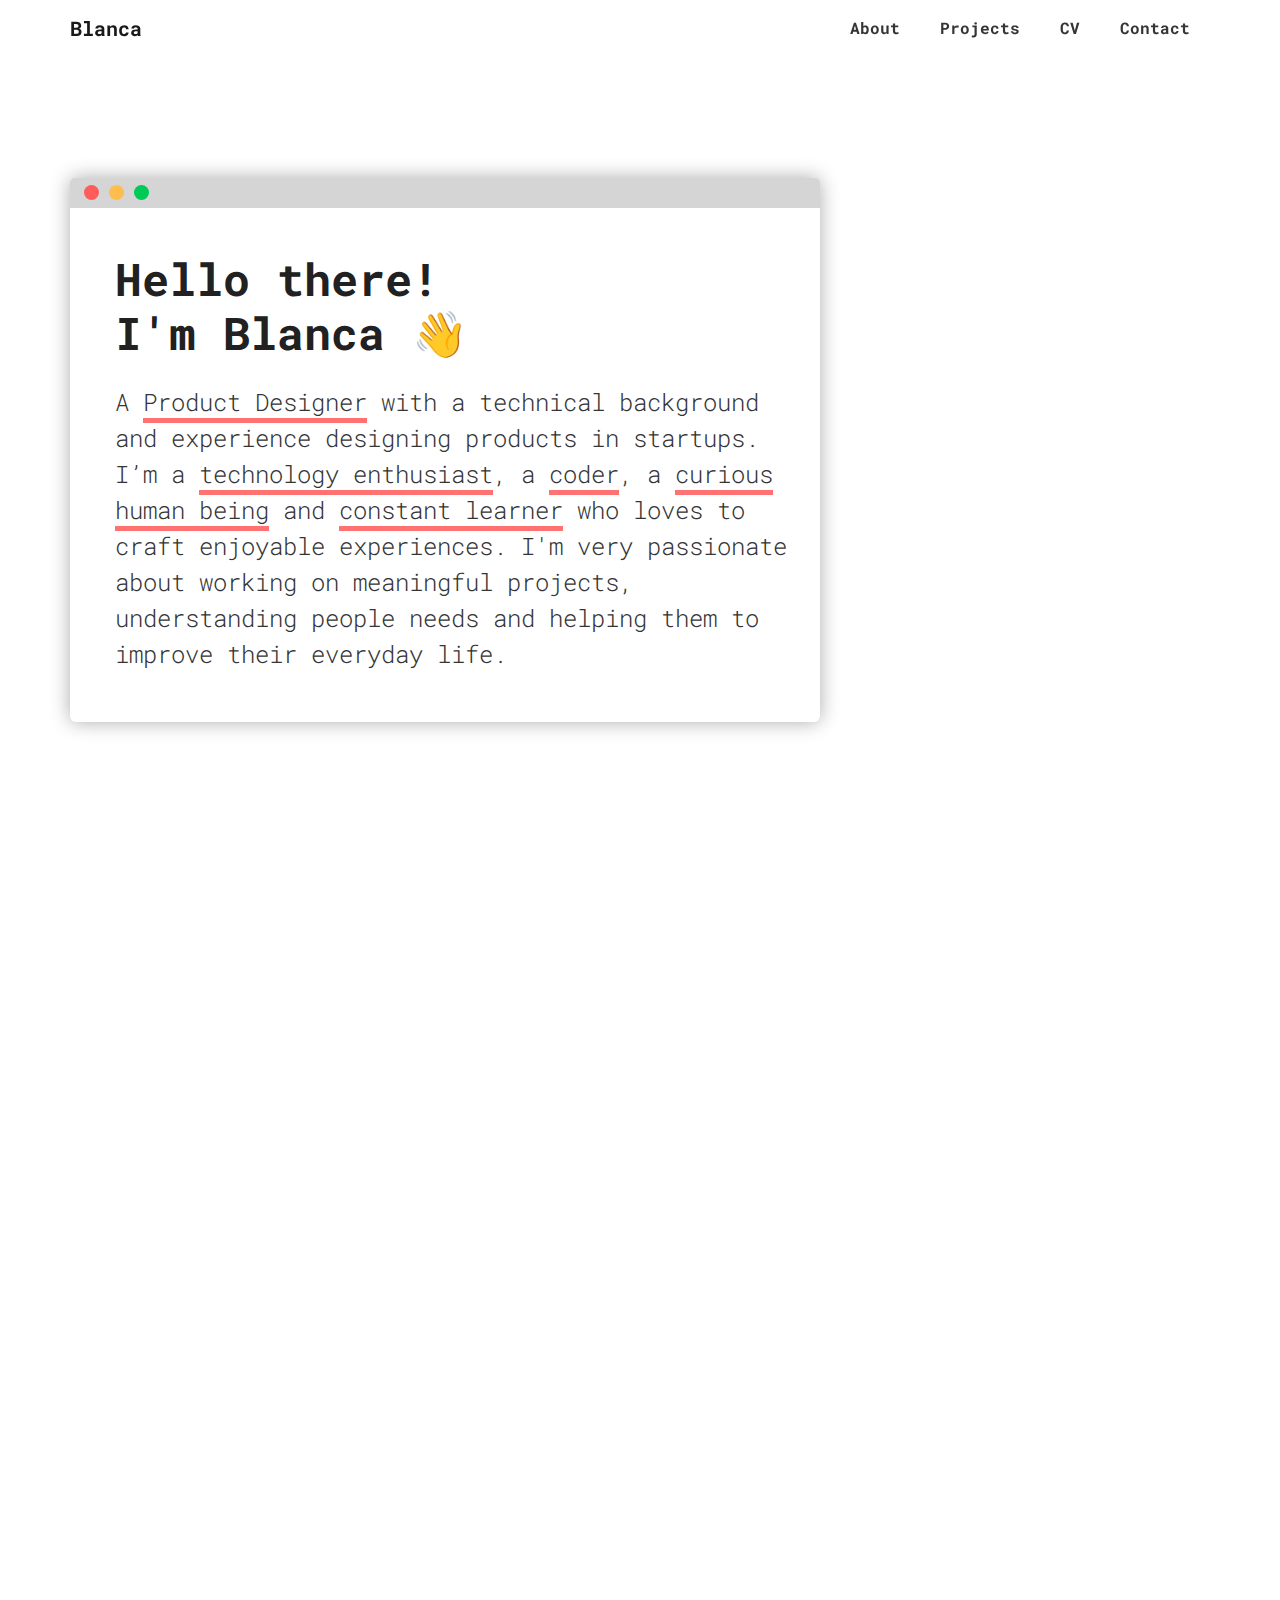
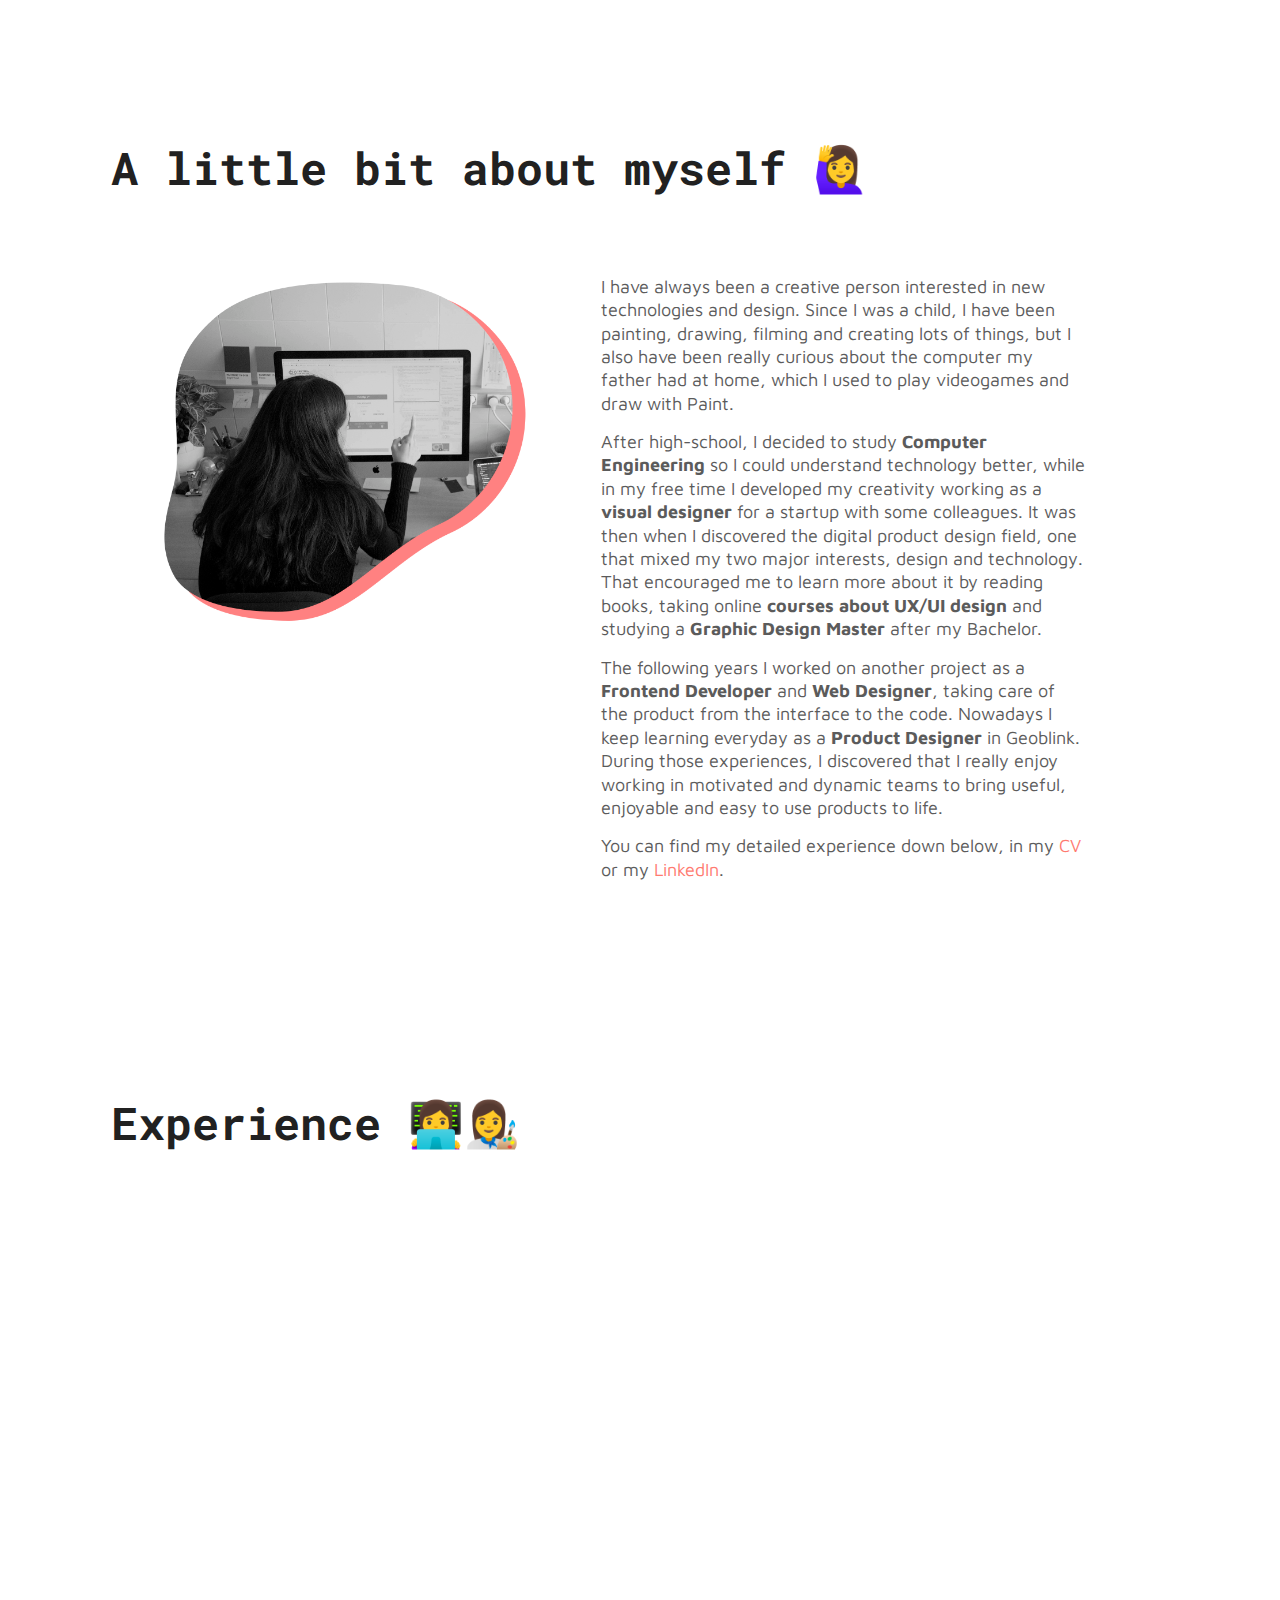
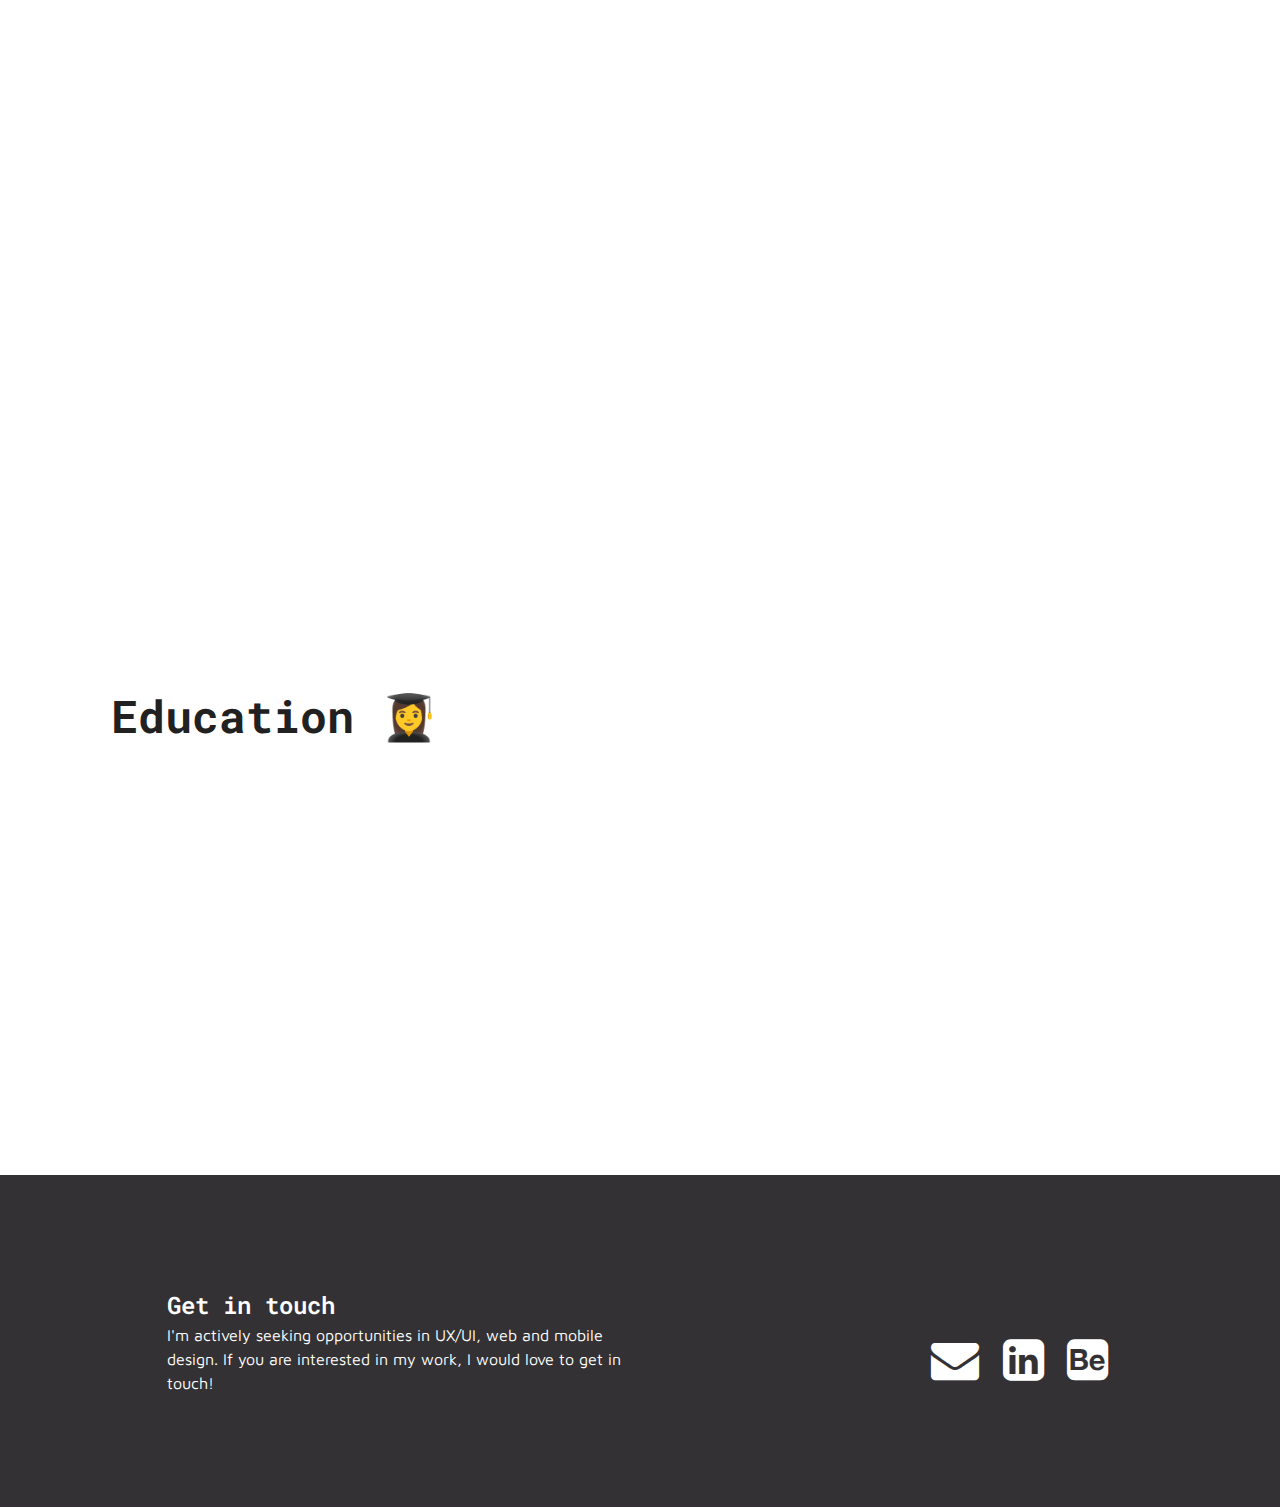
==== index.html @ 6fbec4c8 "commit 18" ====
<!doctype html>
<html lang="en">
  <head>
    <meta charset="utf-8">
    <meta name="viewport" content="width=device-width, initial-scale=1, shrink-to-fit=no">
    <meta name="description" content="">
    <meta name="author" content="">
    <meta http-equiv="X-UA-Compatible" content="ie=edge">

    <title>Blanca Madorrán</title>

    <link rel="stylesheet" href="css/bootstrap.min.css">
    <link rel="stylesheet" href="css/unicons.css">
    <link rel="stylesheet" href="css/owl.carousel.min.css">
    <link rel="stylesheet" href="css/owl.theme.default.min.css">
    <link href="https://unpkg.com/aos@2.3.1/dist/aos.css" rel="stylesheet">
    <link href="https://fonts.googleapis.com/css?family=Roboto:400,500,700" rel="stylesheet">
    <link href="https://stackpath.bootstrapcdn.com/font-awesome/4.7.0/css/font-awesome.min.css" rel="stylesheet">
    <link rel="stylesheet" href="css/circles.css">
    

    <!-- MAIN STYLE -->
    <link rel="stylesheet" href="css/tooplate-style.css">
    <link rel="icon" 
      type="image/png" 
      href="images/undraw/flower.png">
      <link rel="stylesheet" href="font/font-awesome/css/font-awesome.min.css">
    

  </head>
  <body>

    <!-- MENU -->
    <nav class="navbar navbar-expand-sm navbar-light">
        <div class="container">
            <a class="navbar-brand prjLink" href="index.html"> Blanca</a>

            <button class="navbar-toggler" type="button" data-toggle="collapse" data-target="#navbarNav" aria-controls="navbarNav" aria-expanded="false"
                aria-label="Toggle navigation">
                <span class="navbar-toggler-icon"></span>
                <span class="navbar-toggler-icon"></span>
                <span class="navbar-toggler-icon"></span>
            </button>

            <div class="collapse navbar-collapse" id="navbarNav">
                <ul style="margin-right: 0 !important;" class="navbar-nav mx-auto">
                    <li class="nav-item">
                        <a href="#about" class="nav-link"><span data-hover="About">About</span></a>
                    </li>
                    <li class="nav-item">
                        <a href="#project" class="nav-link"><span data-hover="Projects">Projects</span></a>
                    </li>
                    <li class="nav-item">
                        <a target="_blank" href="images/undraw/Blanca_Madorran_CV_2020-English.pdf" class="nav-link"><span data-hover="CV">CV</span></a>
                    </li>
                    <li class="nav-item">
                        <a href="#contact" class="nav-link"><span data-hover="Contact">Contact</span></a>
                    </li>
                </ul>

                <!--<ul class="navbar-nav ml-lg-auto">
                    <div class="ml-lg-4">
                      <div class="color-mode d-lg-flex justify-content-center align-items-center">
                        <i class="color-mode-icon"></i>
                        Color mode
                      </div>
                    </div>
                </ul>-->
            </div>
        </div>
    </nav>

    <!-- ABOUT -->
    <section class="about colors d-lg-flex justify-content-center align-items-center">
        <div class="container">






            <div class="row">
                
                <div class="col-lg-8 col-md-12 col-12 d-flex align-items-center">
                    <div class="about-text">
                        <!--<small class="small-text">Welcome to <span class="mobile-block">my portfolio website!</span></small>-->
                       <!-- <h1 class="animated animated-text">-->
                       	<div class="window">
						  <div class="titlebar">
						    <div class="buttons">
						      <div class="closed">
						        <a class="closedbutton" href="#"><span><strong>x</strong></span></a>
						        <!-- close button link -->
						      </div>
						      <div class="minimize">
						        <a class="minimizebutton" href="#"><span><strong>&ndash;</strong></span></a>
						        <!-- minimize button link -->
						      </div>
						      <div class="zoom">
						        <a class="zoombutton" href="#"><span><strong>+</strong></span></a>
						        <!-- zoom button link -->
						      </div>
						    </div>
						    <!-- CSS OS X Yosemite Window -->
						    <!-- window title -->
						  </div>
						  <div class="content">
						    <h1>
                            <span class="mr-2">Hello there! <br>I'm Blanca &#128075; </span></span>
                                <!--<div class="animated-info">
                                    <span class="animated-item">Web Designer</span>
                                    <span class="animated-item">Graphic Designer</span>
                                    <span class="animated-item">UX/UI Designer</span>
                                </div>-->
                        </h1>
                        <div>
                        	<h2>
                        		A <span class="underline">Product Designer</span> with a technical background and experience designing products in startups.
								I’m a <span class="underline">technology enthusiast</span>, a <span class="underline">coder</span>, a <span class="underline">curious human being</span> and <span class="underline">constant learner</span> who loves to craft enjoyable experiences. I'm very passionate about working on meaningful projects, understanding people needs and helping them to improve their everyday life.
                        	</h2>

                          <!-- <h2>I'm a <span class="underline">Digital Product Designer</span>, but also also a <span class="underline">technology enthusiast</span>, a graphic designer, and a never stop lerner with experience working in <span class="underline">startups</span>. <span class="flower" style="font-size: 0.5em; color: rgb(255, 122, 112);"> <a href="#about">Read more-></span> </a></h2> -->

                        </div>
						    <!-- window content -->
						  </div>
						</div>
                    

                        <div>
                         
                        </div>
                        
                        
                        <!-- <div class="custom-btn-group mt-4">
                          <a href="#" class="btn mr-lg-2 custom-btn"><i class='uil uil-file-alt'></i> Download Resume</a>
                          <a href="#contact" class="btn custom-btn custom-btn-bg custom-btn-link">Get a free quote</a>
                        </div> -->
                    </div>
                </div>

                <!-- <div data-aos="zoom-in-up" class="col-lg-4 col-md-6 col-sm-6">
                    <div class="about-image svg flower">
                        <img style="position: relative;" id="anim" src="images/undraw/FotoWeb5.png" class="img-fluid" alt="svg image">
                    </div>
                </div> -->

            </div>
        </div>
    </section>


    <!-- PORTFOLIO -->
    <section>
        <div class="container" id="project">
                
                <div data-aos="fade-up" class="row">
                  <div class="col-lg-12 mx-auto col-12">

                      <div style="margin-top: 6em;">
                        <h1>Projects</h1>
                        <p></p>
                      </div>

<!--geoblink-->
<div class="row" data-aos="fade-up" style=" margin-bottom: 4em;">
                        
                        <div class="col-lg-6" style="
                          display: flex;
                          justify-content: center;
                          align-items: center;
                          text-align: left;
                          padding-right: 3em;
                        }">
                          <div >
                            <a class="prjLink" rel="nofollow " href="geoblink.html">
                              <h2 class="h2prj">Geoblink Location Management Platform</h2>
                            </a>
                            <h6>Product Design, Web design, Design Systems, Research. </h6>
                            <h5>Design of the Geoblink web tool, improving the user experience, researching new features and interviewing users.</h5>
                            
                          </div>
                        </div>

                        <div class="col-lg-6" style="
                          display: flex;
                          justify-content: center;
                          align-items: center;
                        }">
                          <div >
                            <a rel="nofollow" href="geoblink.html">
                             <img src="images/Portfolio-Geoblink-WEB.png" class="img-fluid grow shadow2 prjImg" alt="project image" >
                           </a>
                          </div>
                          
                        </div>
                      </div>  

<!--PRIMERO-->
                    
                      <div class="row" style="margin-top: 4em; margin-bottom: 4em;">
                        
                        <div data-aos="fade-up"class="col-lg-6 col-md-12 col-sm-12" style="
                          display: flex;
                          justify-content: center;
                          align-items: center;
                        }">
                          <div >
                            <a rel="nofollow" href="printeria.html">
                             <img src="images/Portfolio-Printeria-WEB-2.png" class="img-fluid grow shadow2 prjImg" alt="project image" >
                           </a>
                          </div>
                          
                        </div>
                        <div data-aos="fade-up"  class="col-lg-6 col-md-12 col-sm-12" style="
                          display: flex;
                          justify-content: center;
                          align-items: center;
                          text-align: left;
                        }">
                        <div style="padding-left: 3em; ">
                          <a class="prjLink" rel="nofollow" href="printeria.html">
                            <h2 class="h2prj"> Printeria Controller </h2>
                          </a>
                          <h6>Web Development, Web Design, UX, UI, Research</h6>
                          <h5>Web design and development of the Printeria responsive web App.</h5>
                          
                        </div>
                        </div>
                      </div>  
                    


<!--SEGUNDO--->
                    
                      <div class="row" data-aos="fade-up" style=" margin-bottom: 4em;">
                        
                        <div class="col-lg-6" style="
                          display: flex;
                          justify-content: center;
                          align-items: center;
                          text-align: left;
                          padding-right: 3em;
                        }">
                          <div >
                            <a class="prjLink" rel="nofollow " href="webigem.html">
                              <h2 class="h2prj"> UPV iGEM 2018 Team Website</h2>
                            </a>
                            <h6>Web Development, Web Design, UX, Information Architecture</h6>
                            <h5>Web design and development of the UPV iGEM 2018 team website.</h5>
                            
                          </div>
                        </div>

                        <div class="col-lg-6" style="
                          display: flex;
                          justify-content: center;
                          align-items: center;
                        }">
                          <div >
                            <a rel="nofollow" href="webigem.html">
                             <img src="images/Portfolio-iGEM-WEB-2.png" class="img-fluid grow shadow2 prjImg" alt="project image" >
                           </a>
                          </div>
                          
                        </div>
                      </div>  

<!--TERCERO-->
                    
                      <div class="row" style="margin-bottom: 4em;">
                        
                        <div class="col-lg-6" style="
                          display: flex;
                          justify-content: center;
                          align-items: center;
                        }">
                          <div data-aos="fade-up" >
                            <a rel="nofollow" href="tutorio.html">
                             <img src="images/Portfolio-Tutorio-WEB-2.png" class="img-fluid grow shadow2 prjImg" alt="project image" >
                           </a>
                          </div>
                          
                        </div>
                        <div data-aos="fade-up" class="col-lg-6" style="
                          display: flex;
                          justify-content: center;
                          align-items: center;
                          text-align: left;
                          padding-left: 3em;
                        }">
                        <div >
                          <a class="prjLink" rel="nofollow" href="tutorio.html">
                            <h2 class="h2prj"> Tutorio App and Landing page</h2>
                          </a>
                          <h6>UI, Graphic Design, Web Design, App Design</h6>
                          <h5>Visual and graphic design of Tutorio's iOS App and website. (2016)</h5>
                          
                        </div>
                        </div>
                      </div>  

<!--CUARTO--->
                    
                      <div class="row" data-aos="fade-up" style=" margin-bottom: 4em;">
                        
                        <div class="col-lg-6" style="
                          display: flex;
                          justify-content: center;
                          align-items: center;
                          text-align: left;
                          padding-right: 3em;
                        }">
                          <div >
                            <a class="prjLink" rel="nofollow" href="juicy.html">
                              <h2 class="h2prj"> Juicy Smoothie Case Study</h2>
                            </a>
                            <h6>UX, UI, Web Design, User Research, Graphic Design</h6>
                            <h5>Case study from analysis to web design of a home delivery restaurant.</h5>
                            
                          </div>
                        </div>

                        <div class="col-lg-6" style="
                          display: flex;
                          justify-content: center;
                          align-items: center;
                        }">
                          <div >
                            <a rel="nofollow" href="juicy.html">
                             <img src="images/Portfolio-JuicySmoothie-WEB-2.png" class="img-fluid grow shadow2 prjImg" alt="project image" >
                           </a>
                          </div>
                          
                        </div>
                      </div>  

<!--CUADRÍCULA-->

<!--CUADRÍCULA-->
                      <h1 style="margin-top: 2em" >Other projects on my <a id="behanceBtn" class="behanceBtn prjLink" href="https://www.behance.net/blancamaco">Behance</a></h1>

                      <div class="row justify-content-center"  style=" margin-top: 5em;">
                      
                

                        <div class="col-lg-5" style="
                          justify-content: center;
                          align-items: center;
                          margin-top: 4em; 
                        }">
                          <div data-aos="fade-up" style="margin-right: 2em">
                            <a rel="nofollow" href="https://www.behance.net/gallery/90110257/Space-travel-App">
                             <img  src="images/Portfolio-Space-WEB.png" class="img-fluid grow" alt="project image" >
                           </a>
                           
                          </div>
                           <div data-aos="fade-up" style="margin-top: 4em; margin-right: 2em">
                            <a rel="nofollow" href="https://www.behance.net/gallery/91855145/Apple-Macintosh-vectorial-icons">
                             <img  src="images/Portfolio-Icons-WEB.png" class="img-fluid grow" alt="project image" >
                           </a>
                           
                          </div>
                        </div>    

                          <div class="col-lg-5" style="
                          justify-content: center;
                          align-items: center;
                        }">

                        <div data-aos="fade-up" style="margin-right: 0em; margin-top: 20em">
                            <a rel="nofollow" href="https://www.behance.net/gallery/93455823/Music-App-concept">
                             <img src="images/Portfolio-Music-WEB.png" class="img-fluid grow" alt="project image" >
                           </a>
                           
                          </div>

                        	

                          <div data-aos="fade-up" style="margin-top: 4em">
                            <a rel="nofollow" href="https://www.behance.net/gallery/90283053/Washington-DC-Olympics-Logo">
                             <img src="images/Portfolio-WDC-WEB2.png" class="img-fluid grow" alt="project image" >
                           </a>
                           
                          </div>
                          
                        </div>
                      </div>  

                      <div style="margin-top: 6em; text-align: center;">
                            
                              <p> See more work on my <span> <a id="behanceBtn" class="behanceBtn prjLink" href="https://www.behance.net/blancamaco">Behance</a></span>.</p>
                           
                            
                      </div>

                    

<!--                       <div class="row justify-content-center" data-aos="fade-up" style=" margin-top: 5em;">
                      <div class="col-lg-8 mx-auto">
                      </div>
                

                        <div class="col-lg-5" style="
                          display: flex;
                          justify-content: center;
                          align-items: center;
                          margin-top: 4em; 
                        }">
                          <div style="margin-right: 1em">
                            <a rel="nofollow" href="https://www.behance.net/gallery/90110257/Space-travel-App">
                             <img  src="images/Portfolio-Space-WEB.png" class="img-fluid" alt="project image" >
                           </a>
                           <a rel="nofollow" href="https://www.behance.net/gallery/91855145/Apple-Macintosh-vectorial-icons">
                            </a>
                          </div>
                        </div>    

                          <div class="col-lg-5" style="
                          display: flex;
                          justify-content: center;
                          align-items: center;
                          margin-top: 20em; 
                        }">
                          <div style="margin-left: 1em">
                            <a rel="nofollow" href="https://www.behance.net/gallery/91015069/iGEM-2018-Team-website">
                             <img  src="images/Portfolio-Icons-WEB.png" class="img-fluid" alt="project image" >
                           </a>
                           <a rel="nofollow" href="https://www.behance.net/gallery/91855145/Apple-Macintosh-vectorial-icons">
                             
                            </a>
                          </div>
                          
                        </div>
                      </div>  

                       <div class="row justify-content-center" data-aos="fade-up" style="">
                      <div class="col-lg-8 mx-auto" style="margin-bottom: 1em">
                     
                      </div>
                

                        <div class="col-lg-5" style="
                          display: flex;
                          justify-content: center;
                          align-items: center;
                          margin-top: 0em; 
                          margin-bottom: 4em;
                        }">
                          <div style="margin-right: 1em">
                            <a rel="nofollow" href="https://www.behance.net/gallery/90110257/Space-travel-App">
                             <img src="images/Portfolio-Music-WEB.png" class="img-fluid" alt="project image" >
                           </a>
                           <a rel="nofollow" href="https://www.behance.net/gallery/91855145/Apple-Macintosh-vectorial-icons">
                             
                            </a>
                          </div>
                        </div>    

                          <div class="col-lg-5" style="
                          display: flex;
                          justify-content: center;
                          align-items: center;
                          margin-top: 20em; 
                        }">
                          <div style="margin-left: 1em">
                            <a rel="nofollow" href="https://www.behance.net/gallery/91015069/iGEM-2018-Team-website">
                             <img src="images/Portfolio-WDC-WEB2.png" class="img-fluid" alt="project image" >
                           </a>
                           <a rel="nofollow" href="https://www.behance.net/gallery/91855145/Apple-Macintosh-vectorial-icons">
                              
                            </a>
                          </div>
                          
                        </div>
                      </div>  
                      <div >
                          <a rel="nofollow" href="https://www.behance.net/gallery/90937401/iGEM-2018-Software-Project">
                            	<p style="font-size: 1.5em">See more work on my Behance</p>
                          </a>
                          
                        </div> -->


<!-- FIN CUADRÍCULA-->                    

                      </div>

                  </div>
                </div>
        </div>
    </section>



    <!-- PROJECTS 
    <section class="project py-5" id="project">
        <div class="container">
                
                <div data-aos="fade-up" class="row">
                  <div class="col-lg-11 text-center mx-auto col-12">

                      <div class="col-lg-8 mx-auto">
                        <h2>PORTFOLIO</h2>
                      </div>

                      <div class="owl-carousel owl-theme">
                        <div class="item">
                          <div class="project-info">
                            <img src="images/project/project-image01.png" class="img-fluid" alt="project image">
                          </div>
                        </div>

                        <div class="item">
                          <div class="project-info">
                            <img src="images/project/project-image02.png" class="img-fluid" alt="project image">
                          </div>
                        </div>

                        <div class="item">
                          <div class="project-info">
                            <img src="images/project/project-image03.png" class="img-fluid" alt="project image">
                          </div>
                        </div>

                        <div class="item">
                          <div class="project-info">
                            <img src="images/project/project-image04.png" class="img-fluid" alt="project image">
                          </div>
                        </div>

                        <div class="item">
                          <div class="project-info">
                            <img src="images/project/project-image05.png" class="img-fluid" alt="project image">
                          </div>
                        </div>
                      </div>

                  </div>
                </div>
        </div>
    </section>-->


    <!--ABOUT-->
    <section class="about full-screen d-lg-flex justify-content-center align-items-center" style="margin: 0 6em 0 6em;" id="about">
       <div class="container"> 
          <h1 class=" mb-4" >A little bit about myself 🙋‍♀️</h1>
        <div class="container row" style="margin-top: 3em">

            <div class="col-lg-5" style="margin-top: 2em">
                <!-- <img src="images/undraw/meColor.jpg" class="img-fluid" alt="svg image"> -->
                <img src="images/FotoCamara3.png" class="img-fluid" alt="svg image">
            </div>
            <div class="col-lg-6" style="margin-left: 2em; margin-top: 2em">


              <p> I have always been a creative person interested in new technologies and design. Since I was a child, I have been painting, drawing, filming and creating lots of things, but I also have been really curious about the computer my father had at home, which I used to play videogames and draw with Paint. </p>
              <p>After high-school, I decided to study <strong>Computer Engineering</strong> so I could understand technology better, while in my free time I developed my creativity working as a <strong>visual designer</strong> for a startup with some colleagues. It was then when I discovered the digital product design field, one that mixed my two major interests, design and technology. That encouraged me to learn more about it by reading books, taking online<strong> courses about UX/UI design</strong> and studying a <strong>Graphic Design Master</strong> after my Bachelor. </p>
              <p>The following years I worked on another project as a <strong>Frontend Developer</strong> and <strong>Web Designer</strong>, taking care of the product from the interface to the code. Nowadays I keep learning everyday as a <strong>Product Designer</strong> in Geoblink. During those experiences, I discovered that I really enjoy working in motivated and dynamic teams to bring useful, enjoyable and easy to use products to life.</p>
              <p></p>



              
              <!-- <p> My name is <strong>Blanca Madorrán</strong>, and I'm a Spanish Product Designer in Geoblink. I hold a <strong>Graphic Design</strong> Master from the Polytechnic University of Valencia, where I previously studied a Bachelor in <strong>Computer Engineering</strong>. To satisfy my curiosity about the world of product design, I complemented my studies taking online courses about UX, UI, Wireframing and Research.
 </p>

 <p>I have always been a creative person interested in technology and design. Since I was a child, I have been painting, drawing and creating lots of things, but I also have been really curious about computers and the technological gadgets I had at home, developing an interest in technology. Soon after I started university I found a way to mix my two major interest by designing digital products, from their experiences to their interfaces.</p>

 <p>I worked on a few startups while I was studying my Bachelor as a <strong>Visual Designer</strong> and <strong>Frontend Developer</strong> for mobile and web devices. During those experiences I discovered that I really enjoy working in motivated and dynamic teams to bring a new product to life.</p> -->

 <p>You can find my detailed experience down below, in my <a href="images/undraw/Blanca_Madorran_CV_2020-English.pdf" >CV</a> or my <a href="https://www.linkedin.com/in/blancamaco/">LinkedIn</a>.</p>

<!-- <p>I have always been a creative person interested in technology and design. Since I was a child, I have been painting, drawing and creating lots of things, but I also have been really curious about the computer and the technological gadgets I had at home, developing an interest in technology. During my Computer Engineering studies I found a way to mix my two major interest by designing interfaces and user experiences for digital devices. To learn and gain experience in it, I took part on several startups outside the classroom as a Graphic Designer and Frontend developer for both mobile and web devices, together with multidisciplinary teams. It was during those experiences when I discovered that I really enjoy working in motivated and dynamic teams to bring a new product to life.
</p>

<p>In order to experience working in an international environment, I also decided to do a Computer Engineering semester abroad in Germany, where learnt how to effectively communicate with people of different nationalities and cultures. After that, to improve on my design and visual communication skills, I decided to study a Master in Graphic Design.</p>

<p>Throughout all these experiences I have developed a powerful combination of skills, being able to develop digital products from the conceptual design and analysis part to de coding part, allowing me to effectively communicate with the different parts of the team and identify their needs and limitations. You can find my detiled experience down below, in my <a href="images/undraw/BlancaMadorránCV2020-English.pdf" >CV</a> or my <a href="https://www.linkedin.com/in/blancamaco/">LinkedIn</a>.</p> -->
            </div>
        </div>
      </div>
    </section>

<!--
   <section id="circles" class="progressbar-section">
   		<div class="container"> 
          <h1 class=" mb-4" >Software and technologies I use</h1>
        <div class="container row" style="margin-top: 3em; margin-top: 5em">
        <div data-aos="fade-up" class="container">
            <div class="skill-part">
                <div class="skill-item">
                    <div class="first circle" data-skill-level="95">
                        <h2>Illustrator</h2> -->
                        <!-- <span class="sk-name">wordpress</span> -->
                   <!--  </div>
                </div>
                <div class="skill-item">
                    <div class="second circle" data-skill-level="80">
                        <h2>Photoshop</h2> -->
                        <!--<span class="sk-name">user research</span>-->
                   <!--  </div>
                </div>
                <div class="skill-item">
                    <div class="third circle" data-skill-level="70">
                        <h2>InDesign</h2> -->
                        <!-- <span class="sk-name">HTML &amp; CSS</span> -->
                    <!-- </div>
                </div>
                <div class="skill-item">
                    <div class="fourth circle" data-skill-level="90">
                        <h2>HTML/CSS</h2> -->
                        <!-- <span class="sk-name">Javascript</span> -->
                   <!--  </div>
                </div>
                <div class="skill-item">
                    <div class="fifth circle" data-skill-level="90">
                        <h2>JavaScript</h2> -->
                        <!-- <span class="sk-name">Javascript</span> -->
                    <!-- </div>
                </div>

                <div class="skill-item">
                    <div class="sixth circle" data-skill-level="90">
                        <h2>Sketch</h2> -->
                        <!-- <span class="sk-name">Javascript</span> -->
                    <!-- </div>
                </div>

                <div class="skill-item">
                    <div class="seventh circle" data-skill-level="90">
                        <h2>InVision</h2> -->
                        <!-- <span class="sk-name">Javascript</span> -->
                   <!--  </div>
                </div>

            </div>
            
        </div>
    </section> -->



    <!-- EXPERIENCE -->
    <section class="resume py-5 d-lg-flex justify-content-center align-items-center" style="margin: 0 6em 0 6em;" id="resume">
        <div class="container">

          <h1 class=" mb-4">Experience 👩‍💻👩‍🎨</h1>
            <div data-aos="fade-up" class="row aos-init aos-animate">

                <div class="col-lg-3 col-12">
                   
                </div>

                <div class="col-lg-9 col-12">
                    <div class="timeline">
                      <div class="timeline-wrapper">
                             <div class="timeline-yr">
                                 
                             </div>
                             <div class="timeline-info">
                                  <h3 onmouseover="show()" onmouseout="hide()"><span>Product Designer</span><small>Geoblink</small></h3>
                                  <p> 
                                    I'm part of the Product Team, where I apply user-centered aproach to improve the user experience of the tool, discover and analyse new user needs, design new features and mantain the design system. </p>
                                  <h6>#UX #UI #Research #Agile </h6>
                             </div>

                        </div>
                        <div class="timeline-wrapper">
                             <div class="timeline-yr">
                                 
                             </div>
                             <div class="timeline-info">
                                  <h3 onmouseover="show()" onmouseout="hide()"><span>Web Designer and Developer</span><small>iGEM UPV - Printeria</small></h3>
                                  <p> 
                                    Extracurricular project, now startup. I designed and developed a web app for a biological printer and the website of the project. I worked alongside a multidisciplinary team . The project was presented in the international biology
    competition iGEM in Boston. We won the best undergraduate project award, best
    software and best website among other awards.</p>
                                  <h6>#HTLM #CSS #JavaScript #Angular #UX #Entrepreneurship #Agile #SCRUM</h6>
                             </div>

                        </div>

                        <div class="timeline-wrapper">
                            <div class="timeline-yr">
                                
                            </div>
                            <div class="timeline-info">
                                <h3><span>Software Developer</span><small>Informance</small></h3>
                                <p>Internship in a software company. I took part in the development and management of small software projects of the company, mainly using Java, JavaScript, jQuery, SQL HTML and CSS.</p>
                                <h6>#Java #JavaScript #jQuery #SQL #HTML #CSS</h6>
                            </div>
                        </div>

                        <div class="timeline-wrapper">
                            <div class="timeline-yr">
                                
                            </div>
                            <div class="timeline-info">
                                <h3><span>Graphic Designer</span><small>Tutorio</small></h3>
                                <p>Tutorio is an App that allows students to find the most suitable study partners and businesses. The startup was incubated at Demium Startups Valencia. I created all the graphic material, the website and helped with the app visual design.</p>
                                <h6>#Photoshop #Illustrator #UI #HTML #CSS</h6>
                            </div>
                        </div>

                    </div>
                </div>

              </div>
            </div>
          </section>


<section class="resume py-5 d-lg-flex justify-content-center align-items-center" style="margin: 0 6em 0 6em;" id="resume">
        <div class="container">
          <h1 class="mb-4">Education 👩‍🎓</h1>
           <div data-aos="fade-up"class="row">
                <div class="col-lg-3"></div>
                <div class="col-lg-9 col-12">

                    <div class="timeline">
                        <div class="timeline-wrapper">
                          

                             <div class="timeline-yr">
                                  
                             </div>
                             <div class="timeline-info">
                                  <h3  ><span>MA, Graphic Arts</span><small>Polytechnic University of Valencia</small></h3>
                                  <p>
                                    
                                  </p>



                             </div>
                             
                        </div>

                        <div class="timeline-wrapper">
                            <div class="timeline-yr">
                                

                            </div>
                            <div class="timeline-info">
                                <h3><span>BS, Computer Science (Erasmus)</span><small>RWTH Aachen, Germany</small></h3>
                            </div>
                        </div>
                        
                        <div class="timeline-wrapper">
                            <div class="timeline-yr">
                                
                            </div>
                            <div class="timeline-info">
                                <h3><span>BS, Computer Engineering</span><small>Polytechnic University of Valencia</small></h3>
                                <p></p>
                                
                            </div>
                        </div>

                    </div>
                </div>
                
            </div>
        </div>
    </section>




    <!-- <!-- FEATURES 
    <section class="resume py-5 d-lg-flex justify-content-center align-items-center" id="resume">
        <div class="container">
            <div data-aos="fade-up"class="row">

                <div class="col-lg-6 col-12">
                  <h2 class="mb-4">Experiences</h2>

                    <div class="timeline">
                        <div class="timeline-wrapper">
                             <div class="timeline-yr">
                                  <span>2019</span>
                             </div>
                             <div class="timeline-info">
                                  <h3><span>Project Manager</span><small>Best Studio</small></h3>
                                  <p>Proin ornare non purus ut rutrum. Nulla facilisi. Aliquam laoreet libero ac pharetra feugiat. Cras ac fermentum nunc, a faucibus nunc.</p>
                             </div>
                        </div>

                        <div class="timeline-wrapper">
                            <div class="timeline-yr">
                                <span>2018</span>
                            </div>
                            <div class="timeline-info">
                                <h3><span>UX Designer</span><small>Digital Ace</small></h3>
                                <p>Fusce rutrum augue id orci rhoncus molestie. Nunc auctor dignissim lacus vel iaculis.</p>
                            </div>
                        </div>

                        <div class="timeline-wrapper">
                            <div class="timeline-yr">
                                <span>2016</span>
                            </div>
                            <div class="timeline-info">
                                <h3><span>UI Freelancer</h3>
                                <p>Sed fringilla vitae enim sit amet cursus. Sed cursus dictum tortor quis pharetra. Pellentesque habitant morbi tristique senectus et netus et malesuada fames ac turpis egestas.</p>
                            </div>
                        </div>
                        
                        <div class="timeline-wrapper">
                            <div class="timeline-yr">
                                <span>2014</span>
                            </div>
                            <div class="timeline-info">
                                <h3><span>Junior Designer<small>Crafted Co.</small></h3>
                                <p>Cras scelerisque scelerisque condimentum. Nullam at volutpat mi. Nunc auctor ipsum eget magna consequat viverra.</p>
                            </div>
                        </div>

                    </div>
                </div>

                <div class="col-lg-6 col-12">
                  <h2 class="mb-4 mobile-mt-2">Educations</h2>

                    <div class="timeline">
                        <div class="timeline-wrapper">
                             <div class="timeline-yr">
                                  <span>2017</span>
                             </div>
                             <div class="timeline-info">
                                  <h3><span>Mobile Web</span><small>Master Design</small></h3>
                                  <p>Please tell your friends about Tooplate website. That would be very helpful. We need your support.</p>
                             </div>
                        </div>

                        <div class="timeline-wrapper">
                            <div class="timeline-yr">
                                <span>2015</span>
                            </div>
                            <div class="timeline-info">
                                <h3><span>User Interfaces</span><small>Creative Agency</small></h3>
                                <p><a rel="nofollow" href="https://www.facebook.com/tooplate">Tooplate</a> is a great website to download HTML templates without any login or email.</p>
                            </div>
                        </div>
                        
                        <div class="timeline-wrapper">
                            <div class="timeline-yr">
                                <span>2013</span>
                            </div>
                            <div class="timeline-info">
                                <h3><span>Artwork Design</span><small>New Art School</small></h3>
                                <p>You can freely use Tooplate's templates for your business or personal sites. You cannot redistribute this template without a permission.</p>
                            </div>
                        </div>

                    </div>
                </div>
                
            </div>
        </div>
    </section> -->


    <!-- CONTACT -->
 <!--   <section class="contact py-5" id="contact">
      <div class="container">
        <div class="row">
          
          <div class="col-lg-12 mr-lg-12 col-12">
            <!--<div class="google-map w-100">
              <iframe src="https://www.google.com/maps/embed?pb=!1m18!1m12!1m3!1d12088.558402180099!2d-73.99373482142036!3d40.75895421922642!2m3!1f0!2f0!3f0!3m2!1i1024!2i768!4f13.1!3m3!1m2!1s0x89c25855b8fb3083%3A0xa0f9aef176042a5c!2sTheater+District%2C+New+York%2C+NY%2C+USA!5e0!3m2!1sen!2smm!4v1549875377188" width="400" height="300" frameborder="0" style="border:0" allowfullscreen></iframe>
            </div>-->

<!--            <div class="contact-info d-flex justify-content-between align-items-center py-4 px-lg-5">
                <div class="contact-info-item">
                  <h3 class="mb-3 text-white">Say hello!</h3>
                  <p class="footer-text mb-0">+34 634 630 420</p>
                  <p><a href="mailto:hello@company.co">blancamadococa@gmail.com</a></p>
                </div>

                <!--<ul class="social-links">
                     <li><a href="#" class="uil uil-dribbble" data-toggle="tooltip" data-placement="left" title="Dribbble"></a></li>
                     <li><a href="#" class="uil uil-instagram" data-toggle="tooltip" data-placement="left" title="Instagram"></a></li>
                     <li><a href="#" class="uil uil-youtube" data-toggle="tooltip" data-placement="left" title="Youtube"></a></li>
                </ul>-->
<!--            </div>
          </div>

          <div class="col-lg-6 col-12">
            <div class="contact-form">
              <h2 class="mb-4">Interested to work together? Let's talk</h2>

              <form action="" method="get">
                <div class="row">
                  <div class="col-lg-6 col-12">
                    <input type="text" class="form-control" name="name" placeholder="Your Name" id="name">
                  </div>

                  <div class="col-lg-6 col-12">
                    <input type="email" class="form-control" name="email" placeholder="Email" id="email">
                  </div>

                  <div class="col-12">
                    <textarea name="message" rows="6" class="form-control" id="message" placeholder="Message"></textarea>
                  </div>

                  <div class="ml-lg-auto col-lg-5 col-12">
                    <input type="submit" class="form-control submit-btn" value="Send Button">
                  </div>
                </div>
              </form>
            </div>
          </div>

        </div>
      </div>
    </section>-->

    <footer id="footer" class="footer">
      <div class="container" id="contact" style="padding: 7em 7em 7em 7em;">
        <div class="row"><div class="col-lg-3 col-md-4">
          <h2 style="color: white; font-weight: 600">Get in touch </h2>
        </div>
      </div>
      
      <div class="row">
        <div class="col-lg-6 col-md-6">
          <div style="color: white">I'm actively seeking opportunities in UX/UI, web and mobile design. If you are interested in my work, I would love to get in touch!<br>
          </div>
        </div>
   
        <div style=" font-size: 3em; text-align: right;" class="col-lg-6 col-md-6">
          <a class="prjLink" style="color: white; margin: 0.1em" href="mailto:blancamadococa@gmail.com?subject=To%20Blanca%20Madorran" class="email-ver2">
            <i class="fa fa-envelope growMore" aria-hidden="true"></i>
          </a> 
          <a class="prjLink" style="color: white; margin: 0.1em" href="https://www.linkedin.com/in/blancamaco/">
            <i class="fa fa-linkedin-square growMore" aria-hidden="true"></i>
          </a> 
          <a class="prjLink" style="color: white; margin: 0.1em" href="https://www.behance.net/blancamaco">
            <i class="fa fa-behance-square growMore" aria-hidden="true"></i>
          </a>
        </div>
       
      </div>
      </div>
      
          </footer>

    

    <script src="js/jquery-3.3.1.min.js"></script>
    <script src="js/popper.min.js"></script>
    <script src="js/bootstrap.min.js"></script>
    <script src="js/Headroom.js"></script>
    <script src="js/jQuery.headroom.js"></script>
    <script src="js/owl.carousel.min.js"></script>
    <script src="js/smoothscroll.js"></script>
    <script src="js/custom.js"></script>
    <script src="https://unpkg.com/aos@2.3.1/dist/aos.js"></script>
    <script src="js/circle-progress.min.js"></script>
    <script src="js/circles.js"></script>
    <script>
      AOS.init({
        duration: 1000,
        delay: 100
      });
    </script>
    <script type = "text/javascript">
function show() {
    document.getElementById('img1').style.visibility = 'visible';
}
function hide() {
    document.getElementById('img1').style.visibility = 'hidden';
}
</script>

  </body>
</html>
---- css/unicons.css ----
@font-face {
  font-family: 'unicons';
  src: url('../font/unicons.eot?42479262');
  src: url('../font/unicons.eot?42479262#iefix') format('embedded-opentype'),
       url('../font/unicons.woff2?42479262') format('woff2'),
       url('../font/unicons.woff?42479262') format('woff'),
       url('../font/unicons.ttf?42479262') format('truetype'),
       url('../font/unicons.svg?42479262#unicons') format('svg');
  font-weight: normal;
  font-style: normal;
}
/* Chrome hack: SVG is rendered more smooth in Windozze. 100% magic, uncomment if you need it. */
/* Note, that will break hinting! In other OS-es font will be not as sharp as it could be */
/*
@media screen and (-webkit-min-device-pixel-ratio:0) {
  @font-face {
    font-family: 'unicons';
    src: url('../font/unicons.svg?42479262#unicons') format('svg');
  }
}
*/
 
 [class^="uil-"]:before, [class*=" uil-"]:before {
  font-family: "unicons";
  font-style: normal;
  font-weight: normal;
  speak: none;
 
  display: inline-block;
  text-decoration: inherit;
  width: 1em;
  margin-right: .2em;
  text-align: center;
  /* opacity: .8; */
 
  /* For safety - reset parent styles, that can break glyph codes*/
  font-variant: normal;
  text-transform: none;
 
  /* fix buttons height, for twitter bootstrap */
  line-height: 1em;
 
  /* Animation center compensation - margins should be symmetric */
  /* remove if not needed */
  margin-left: .2em;
 
  /* you can be more comfortable with increased icons size */
  /* font-size: 120%; */
 
  /* Font smoothing. That was taken from TWBS */
  -webkit-font-smoothing: antialiased;
  -moz-osx-font-smoothing: grayscale;
 
  /* Uncomment for 3D effect */
  /* text-shadow: 1px 1px 1px rgba(127, 127, 127, 0.3); */
}
 
.uil-abacus:before { content: '\e800'; } /* '' */
.uil-accessible-icon-alt:before { content: '\e801'; } /* '' */
.uil-adjust-alt:before { content: '\e802'; } /* '' */
.uil-adjust-circle:before { content: '\e803'; } /* '' */
.uil-adjust-half:before { content: '\e804'; } /* '' */
.uil-adjust:before { content: '\e805'; } /* '' */
.uil-airplay:before { content: '\e806'; } /* '' */
.uil-align-alt:before { content: '\e807'; } /* '' */
.uil-align-center-alt:before { content: '\e808'; } /* '' */
.uil-align-center-h:before { content: '\e809'; } /* '' */
.uil-align-center-justify:before { content: '\e80a'; } /* '' */
.uil-align-center-v:before { content: '\e80b'; } /* '' */
.uil-align-center:before { content: '\e80c'; } /* '' */
.uil-align-justify:before { content: '\e80d'; } /* '' */
.uil-align-left-justify:before { content: '\e80e'; } /* '' */
.uil-align-left:before { content: '\e80f'; } /* '' */
.uil-align-letter-right:before { content: '\e810'; } /* '' */
.uil-align-right-justify:before { content: '\e811'; } /* '' */
.uil-align-right:before { content: '\e812'; } /* '' */
.uil-align:before { content: '\e813'; } /* '' */
.uil-ambulance:before { content: '\e814'; } /* '' */
.uil-analysis:before { content: '\e815'; } /* '' */
.uil-analytics:before { content: '\e816'; } /* '' */
.uil-anchor:before { content: '\e817'; } /* '' */
.uil-android-phone-slash:before { content: '\e818'; } /* '' */
.uil-angle-double-down:before { content: '\e819'; } /* '' */
.uil-angle-double-left:before { content: '\e81a'; } /* '' */
.uil-angle-double-right:before { content: '\e81b'; } /* '' */
.uil-angle-double-up:before { content: '\e81c'; } /* '' */
.uil-angle-down:before { content: '\e81d'; } /* '' */
.uil-angle-left:before { content: '\e81e'; } /* '' */
.uil-angle-right-b:before { content: '\e81f'; } /* '' */
.uil-angle-right:before { content: '\e820'; } /* '' */
.uil-angle-up:before { content: '\e821'; } /* '' */
.uil-annoyed-alt:before { content: '\e822'; } /* '' */
.uil-annoyed:before { content: '\e823'; } /* '' */
.uil-apps:before { content: '\e824'; } /* '' */
.uil-archive-alt:before { content: '\e825'; } /* '' */
.uil-archive:before { content: '\e826'; } /* '' */
.uil-arrow-break:before { content: '\e827'; } /* '' */
.uil-arrow-circle-down:before { content: '\e828'; } /* '' */
.uil-arrow-circle-left:before { content: '\e829'; } /* '' */
.uil-arrow-circle-right:before { content: '\e82a'; } /* '' */
.uil-arrow-circle-up:before { content: '\e82b'; } /* '' */
.uil-arrow-compress-h:before { content: '\e82c'; } /* '' */
.uil-arrow-down-left:before { content: '\e82d'; } /* '' */
.uil-arrow-down-right:before { content: '\e82e'; } /* '' */
.uil-arrow-down:before { content: '\e82f'; } /* '' */
.uil-arrow-from-right:before { content: '\e830'; } /* '' */
.uil-arrow-from-top:before { content: '\e831'; } /* '' */
.uil-arrow-growth:before { content: '\e832'; } /* '' */
.uil-arrow-left:before { content: '\e833'; } /* '' */
.uil-arrow-random:before { content: '\e834'; } /* '' */
.uil-arrow-resize-diagonal:before { content: '\e835'; } /* '' */
.uil-arrow-right:before { content: '\e836'; } /* '' */
.uil-arrow-to-bottom:before { content: '\e837'; } /* '' */
.uil-arrow-to-right:before { content: '\e838'; } /* '' */
.uil-arrow-up-left:before { content: '\e839'; } /* '' */
.uil-arrow-up-right:before { content: '\e83a'; } /* '' */
.uil-arrow-up:before { content: '\e83b'; } /* '' */
.uil-arrows-h-alt:before { content: '\e83c'; } /* '' */
.uil-arrows-h:before { content: '\e83d'; } /* '' */
.uil-arrows-left-down:before { content: '\e83e'; } /* '' */
.uil-arrows-maximize:before { content: '\e83f'; } /* '' */
.uil-arrows-merge:before { content: '\e840'; } /* '' */
.uil-arrows-resize-h:before { content: '\e841'; } /* '' */
.uil-arrows-resize-v:before { content: '\e842'; } /* '' */
.uil-arrows-resize:before { content: '\e843'; } /* '' */
.uil-arrows-right-down:before { content: '\e844'; } /* '' */
.uil-arrows-shrink-h:before { content: '\e845'; } /* '' */
.uil-arrows-shrink-v:before { content: '\e846'; } /* '' */
.uil-arrows-up-right:before { content: '\e847'; } /* '' */
.uil-arrows-v-alt:before { content: '\e848'; } /* '' */
.uil-arrows-v:before { content: '\e849'; } /* '' */
.uil-at:before { content: '\e84a'; } /* '' */
.uil-atm-card:before { content: '\e84b'; } /* '' */
.uil-atom:before { content: '\e84c'; } /* '' */
.uil-auto-flash:before { content: '\e84d'; } /* '' */
.uil-award-alt:before { content: '\e84e'; } /* '' */
.uil-award:before { content: '\e84f'; } /* '' */
.uil-baby-carriage:before { content: '\e850'; } /* '' */
.uil-backpack:before { content: '\e851'; } /* '' */
.uil-backspace:before { content: '\e852'; } /* '' */
.uil-backward:before { content: '\e853'; } /* '' */
.uil-bag-alt:before { content: '\e854'; } /* '' */
.uil-bag-slash:before { content: '\e855'; } /* '' */
.uil-bag:before { content: '\e856'; } /* '' */
.uil-ball:before { content: '\e857'; } /* '' */
.uil-ban:before { content: '\e858'; } /* '' */
.uil-bars:before { content: '\e859'; } /* '' */
.uil-basketball-hoop:before { content: '\e85a'; } /* '' */
.uil-basketball:before { content: '\e85b'; } /* '' */
.uil-battery-bolt:before { content: '\e85c'; } /* '' */
.uil-battery-empty:before { content: '\e85d'; } /* '' */
.uil-bed-double:before { content: '\e85e'; } /* '' */
.uil-bed:before { content: '\e85f'; } /* '' */
.uil-bell-school:before { content: '\e860'; } /* '' */
.uil-bell-slash:before { content: '\e861'; } /* '' */
.uil-bill:before { content: '\e862'; } /* '' */
.uil-bitcoin-circle:before { content: '\e863'; } /* '' */
.uil-bitcoin:before { content: '\e864'; } /* '' */
.uil-bluetooth-b:before { content: '\e865'; } /* '' */
.uil-bolt-alt:before { content: '\e866'; } /* '' */
.uil-bolt-slash:before { content: '\e867'; } /* '' */
.uil-bolt:before { content: '\e868'; } /* '' */
.uil-book-alt:before { content: '\e869'; } /* '' */
.uil-book-medical:before { content: '\e86a'; } /* '' */
.uil-book-open:before { content: '\e86b'; } /* '' */
.uil-book-reader:before { content: '\e86c'; } /* '' */
.uil-book:before { content: '\e86d'; } /* '' */
.uil-bookmark-full:before { content: '\e86e'; } /* '' */
.uil-bookmark:before { content: '\e86f'; } /* '' */
.uil-books:before { content: '\e870'; } /* '' */
.uil-boombox:before { content: '\e871'; } /* '' */
.uil-border-alt:before { content: '\e872'; } /* '' */
.uil-border-bottom:before { content: '\e873'; } /* '' */
.uil-border-clear:before { content: '\e874'; } /* '' */
.uil-border-horizontal:before { content: '\e875'; } /* '' */
.uil-border-inner:before { content: '\e876'; } /* '' */
.uil-border-left:before { content: '\e877'; } /* '' */
.uil-border-out:before { content: '\e878'; } /* '' */
.uil-border-right:before { content: '\e879'; } /* '' */
.uil-border-top:before { content: '\e87a'; } /* '' */
.uil-border-vertical:before { content: '\e87b'; } /* '' */
.uil-box:before { content: '\e87c'; } /* '' */
.uil-briefcase-alt:before { content: '\e87d'; } /* '' */
.uil-briefcase:before { content: '\e87e'; } /* '' */
.uil-bright:before { content: '\e87f'; } /* '' */
.uil-brightness-empty:before { content: '\e880'; } /* '' */
.uil-brightness-half:before { content: '\e881'; } /* '' */
.uil-brightness-low:before { content: '\e882'; } /* '' */
.uil-brightness-minus:before { content: '\e883'; } /* '' */
.uil-brightness-plus:before { content: '\e884'; } /* '' */
.uil-brightness:before { content: '\e885'; } /* '' */
.uil-bring-bottom:before { content: '\e886'; } /* '' */
.uil-bring-front:before { content: '\e887'; } /* '' */
.uil-brush-alt:before { content: '\e888'; } /* '' */
.uil-bug:before { content: '\e889'; } /* '' */
.uil-building:before { content: '\e88a'; } /* '' */
.uil-bullseye:before { content: '\e88b'; } /* '' */
.uil-bus-alt:before { content: '\e88c'; } /* '' */
.uil-bus-school:before { content: '\e88d'; } /* '' */
.uil-bus:before { content: '\e88e'; } /* '' */
.uil-calcualtor:before { content: '\e88f'; } /* '' */
.uil-calculator-alt:before { content: '\e890'; } /* '' */
.uil-calendar-alt:before { content: '\e891'; } /* '' */
.uil-calendar-slash:before { content: '\e892'; } /* '' */
.uil-calender:before { content: '\e893'; } /* '' */
.uil-calling:before { content: '\e894'; } /* '' */
.uil-camera-plus:before { content: '\e895'; } /* '' */
.uil-camera-slash:before { content: '\e896'; } /* '' */
.uil-camera:before { content: '\e897'; } /* '' */
.uil-cancel:before { content: '\e898'; } /* '' */
.uil-capsule:before { content: '\e899'; } /* '' */
.uil-capture:before { content: '\e89a'; } /* '' */
.uil-car-sideview:before { content: '\e89b'; } /* '' */
.uil-car-slash:before { content: '\e89c'; } /* '' */
.uil-car-wash:before { content: '\e89d'; } /* '' */
.uil-car:before { content: '\e89e'; } /* '' */
.uil-card-atm:before { content: '\e89f'; } /* '' */
.uil-caret-right:before { content: '\e8a0'; } /* '' */
.uil-cart:before { content: '\e8a1'; } /* '' */
.uil-cell:before { content: '\e8a2'; } /* '' */
.uil-celsius:before { content: '\e8a3'; } /* '' */
.uil-chart-bar-alt:before { content: '\e8a4'; } /* '' */
.uil-chart-bar:before { content: '\e8a5'; } /* '' */
.uil-chart-down:before { content: '\e8a6'; } /* '' */
.uil-chart-growth-alt:before { content: '\e8a7'; } /* '' */
.uil-chart-growth:before { content: '\e8a8'; } /* '' */
.uil-chart-line:before { content: '\e8a9'; } /* '' */
.uil-chart-pie-alt:before { content: '\e8aa'; } /* '' */
.uil-chart-pie:before { content: '\e8ab'; } /* '' */
.uil-chart:before { content: '\e8ac'; } /* '' */
.uil-chat-bubble-user:before { content: '\e8ad'; } /* '' */
.uil-chat-info:before { content: '\e8ae'; } /* '' */
.uil-chat:before { content: '\e8af'; } /* '' */
.uil-check-circle:before { content: '\e8b0'; } /* '' */
.uil-check-square:before { content: '\e8b1'; } /* '' */
.uil-check:before { content: '\e8b2'; } /* '' */
.uil-circle-layer:before { content: '\e8b3'; } /* '' */
.uil-circle:before { content: '\e8b4'; } /* '' */
.uil-circuit:before { content: '\e8b5'; } /* '' */
.uil-clapper-board:before { content: '\e8b6'; } /* '' */
.uil-clipboard-alt:before { content: '\e8b7'; } /* '' */
.uil-clipboard-blank:before { content: '\e8b8'; } /* '' */
.uil-clipboard-notes:before { content: '\e8b9'; } /* '' */
.uil-clipboard:before { content: '\e8ba'; } /* '' */
.uil-clock-eight:before { content: '\e8bb'; } /* '' */
.uil-clock-five:before { content: '\e8bc'; } /* '' */
.uil-clock-nine:before { content: '\e8bd'; } /* '' */
.uil-clock-seven:before { content: '\e8be'; } /* '' */
.uil-clock-ten:before { content: '\e8bf'; } /* '' */
.uil-clock-three:before { content: '\e8c0'; } /* '' */
.uil-clock-two:before { content: '\e8c1'; } /* '' */
.uil-clock:before { content: '\e8c2'; } /* '' */
.uil-closed-captioning:before { content: '\e8c3'; } /* '' */
.uil-cloud-block:before { content: '\e8c4'; } /* '' */
.uil-cloud-bookmark:before { content: '\e8c5'; } /* '' */
.uil-cloud-check:before { content: '\e8c6'; } /* '' */
.uil-cloud-computing:before { content: '\e8c7'; } /* '' */
.uil-cloud-data-connection:before { content: '\e8c8'; } /* '' */
.uil-cloud-database-tree:before { content: '\e8c9'; } /* '' */
.uil-cloud-download:before { content: '\e8ca'; } /* '' */
.uil-cloud-drizzle:before { content: '\e8cb'; } /* '' */
.uil-cloud-exclamation:before { content: '\e8cc'; } /* '' */
.uil-cloud-hail:before { content: '\e8cd'; } /* '' */
.uil-cloud-heart:before { content: '\e8ce'; } /* '' */
.uil-cloud-info:before { content: '\e8cf'; } /* '' */
.uil-cloud-lock:before { content: '\e8d0'; } /* '' */
.uil-cloud-meatball:before { content: '\e8d1'; } /* '' */
.uil-cloud-moon-hail:before { content: '\e8d2'; } /* '' */
.uil-cloud-moon-meatball:before { content: '\e8d3'; } /* '' */
.uil-cloud-moon-rain:before { content: '\e8d4'; } /* '' */
.uil-cloud-moon-showers:before { content: '\e8d5'; } /* '' */
.uil-cloud-moon:before { content: '\e8d6'; } /* '' */
.uil-cloud-question:before { content: '\e8d7'; } /* '' */
.uil-cloud-rain-sun:before { content: '\e8d8'; } /* '' */
.uil-cloud-rain:before { content: '\e8d9'; } /* '' */
.uil-cloud-redo:before { content: '\e8da'; } /* '' */
.uil-cloud-set:before { content: '\e8db'; } /* '' */
.uil-cloud-share:before { content: '\e8dc'; } /* '' */
.uil-cloud-shield:before { content: '\e8dd'; } /* '' */
.uil-cloud-showers-alt:before { content: '\e8de'; } /* '' */
.uil-cloud-showers-heavy:before { content: '\e8df'; } /* '' */
.uil-cloud-showers:before { content: '\e8e0'; } /* '' */
.uil-cloud-slash:before { content: '\e8e1'; } /* '' */
.uil-cloud-sun-hail:before { content: '\e8e2'; } /* '' */
.uil-cloud-sun-meatball:before { content: '\e8e3'; } /* '' */
.uil-cloud-sun-rain-alt:before { content: '\e8e4'; } /* '' */
.uil-cloud-sun-rain:before { content: '\e8e5'; } /* '' */
.uil-cloud-sun-tear:before { content: '\e8e6'; } /* '' */
.uil-cloud-sun:before { content: '\e8e7'; } /* '' */
.uil-cloud-times:before { content: '\e8e8'; } /* '' */
.uil-cloud-unlock:before { content: '\e8e9'; } /* '' */
.uil-cloud-upload:before { content: '\e8ea'; } /* '' */
.uil-cloud-wifi:before { content: '\e8eb'; } /* '' */
.uil-cloud-wind:before { content: '\e8ec'; } /* '' */
.uil-cloud:before { content: '\e8ed'; } /* '' */
.uil-clouds:before { content: '\e8ee'; } /* '' */
.uil-club:before { content: '\e8ef'; } /* '' */
.uil-code:before { content: '\e8f0'; } /* '' */
.uil-coffee:before { content: '\e8f1'; } /* '' */
.uil-cog:before { content: '\e8f2'; } /* '' */
.uil-coins:before { content: '\e8f3'; } /* '' */
.uil-columns:before { content: '\e8f4'; } /* '' */
.uil-comment-alt-block:before { content: '\e8f5'; } /* '' */
.uil-comment-alt-chart-lines:before { content: '\e8f6'; } /* '' */
.uil-comment-alt-check:before { content: '\e8f7'; } /* '' */
.uil-comment-alt-dots:before { content: '\e8f8'; } /* '' */
.uil-comment-alt-download:before { content: '\e8f9'; } /* '' */
.uil-comment-alt-edit:before { content: '\e8fa'; } /* '' */
.uil-comment-alt-exclamation:before { content: '\e8fb'; } /* '' */
.uil-comment-alt-heart:before { content: '\e8fc'; } /* '' */
.uil-comment-alt-image:before { content: '\e8fd'; } /* '' */
.uil-comment-alt-info:before { content: '\e8fe'; } /* '' */
.uil-comment-alt-lines:before { content: '\e8ff'; } /* '' */
.uil-comment-alt-lock:before { content: '\e900'; } /* '' */
.uil-comment-alt-medical:before { content: '\e901'; } /* '' */
.uil-comment-alt-message:before { content: '\e902'; } /* '' */
.uil-comment-alt-notes:before { content: '\e903'; } /* '' */
.uil-comment-alt-plus:before { content: '\e904'; } /* '' */
.uil-comment-alt-question:before { content: '\e905'; } /* '' */
.uil-comment-alt-redo:before { content: '\e906'; } /* '' */
.uil-comment-alt-search:before { content: '\e907'; } /* '' */
.uil-comment-alt-share:before { content: '\e908'; } /* '' */
.uil-comment-alt-shield:before { content: '\e909'; } /* '' */
.uil-comment-alt-upload:before { content: '\e90a'; } /* '' */
.uil-comment-alt-verify:before { content: '\e90b'; } /* '' */
.uil-comment-alt:before { content: '\e90c'; } /* '' */
.uil-comment-block:before { content: '\e90d'; } /* '' */
.uil-comment-chart-line:before { content: '\e90e'; } /* '' */
.uil-comment-check:before { content: '\e90f'; } /* '' */
.uil-comment-dots:before { content: '\e910'; } /* '' */
.uil-comment-download:before { content: '\e911'; } /* '' */
.uil-comment-edit:before { content: '\e912'; } /* '' */
.uil-comment-exclamation:before { content: '\e913'; } /* '' */
.uil-comment-heart:before { content: '\e914'; } /* '' */
.uil-comment-image:before { content: '\e915'; } /* '' */
.uil-comment-info-alt:before { content: '\e916'; } /* '' */
.uil-comment-info:before { content: '\e917'; } /* '' */
.uil-comment-lines:before { content: '\e918'; } /* '' */
.uil-comment-lock:before { content: '\e919'; } /* '' */
.uil-comment-medical:before { content: '\e91a'; } /* '' */
.uil-comment-message:before { content: '\e91b'; } /* '' */
.uil-comment-notes:before { content: '\e91c'; } /* '' */
.uil-comment-plus:before { content: '\e91d'; } /* '' */
.uil-comment-question:before { content: '\e91e'; } /* '' */
.uil-comment-redo:before { content: '\e91f'; } /* '' */
.uil-comment-search:before { content: '\e920'; } /* '' */
.uil-comment-share:before { content: '\e921'; } /* '' */
.uil-comment-shield:before { content: '\e922'; } /* '' */
.uil-comment-slash:before { content: '\e923'; } /* '' */
.uil-comment-upload:before { content: '\e924'; } /* '' */
.uil-comment-verify:before { content: '\e925'; } /* '' */
.uil-comment:before { content: '\e926'; } /* '' */
.uil-comments-alt:before { content: '\e927'; } /* '' */
.uil-comments:before { content: '\e928'; } /* '' */
.uil-commnet-alt-slash:before { content: '\e929'; } /* '' */
.uil-compact-disc:before { content: '\e92a'; } /* '' */
.uil-compass:before { content: '\e92b'; } /* '' */
.uil-compress-alt-left:before { content: '\e92c'; } /* '' */
.uil-compress-alt:before { content: '\e92d'; } /* '' */
.uil-compress-arrows:before { content: '\e92e'; } /* '' */
.uil-compress-lines:before { content: '\e92f'; } /* '' */
.uil-compress-point:before { content: '\e930'; } /* '' */
.uil-compress-v:before { content: '\e931'; } /* '' */
.uil-compress:before { content: '\e932'; } /* '' */
.uil-computer-mouse:before { content: '\e933'; } /* '' */
.uil-confused:before { content: '\e934'; } /* '' */
.uil-constructor:before { content: '\e935'; } /* '' */
.uil-copy-alt:before { content: '\e936'; } /* '' */
.uil-copy-landscape:before { content: '\e937'; } /* '' */
.uil-copy:before { content: '\e938'; } /* '' */
.uil-copyright:before { content: '\e939'; } /* '' */
.uil-corner-down-left:before { content: '\e93a'; } /* '' */
.uil-corner-down-right-alt:before { content: '\e93b'; } /* '' */
.uil-corner-down-right:before { content: '\e93c'; } /* '' */
.uil-corner-left-down:before { content: '\e93d'; } /* '' */
.uil-corner-right-down:before { content: '\e93e'; } /* '' */
.uil-corner-up-left-alt:before { content: '\e93f'; } /* '' */
.uil-corner-up-left:before { content: '\e940'; } /* '' */
.uil-corner-up-right-alt:before { content: '\e941'; } /* '' */
.uil-corner-up-right:before { content: '\e942'; } /* '' */
.uil-creative-commons-pd-alt:before { content: '\e943'; } /* '' */
.uil-creative-commons-pd:before { content: '\e944'; } /* '' */
.uil-crockery:before { content: '\e945'; } /* '' */
.uil-crop-alt-rotate-left:before { content: '\e946'; } /* '' */
.uil-crop-alt-rotate-right:before { content: '\e947'; } /* '' */
.uil-crop-alt:before { content: '\e948'; } /* '' */
.uil-crosshair-alt:before { content: '\e949'; } /* '' */
.uil-crosshair:before { content: '\e94a'; } /* '' */
.uil-crosshairs:before { content: '\e94b'; } /* '' */
.uil-cube:before { content: '\e94c'; } /* '' */
.uil-data-sharing:before { content: '\e94d'; } /* '' */
.uil-database-alt:before { content: '\e94e'; } /* '' */
.uil-database:before { content: '\e94f'; } /* '' */
.uil-desert:before { content: '\e950'; } /* '' */
.uil-desktop-alt-slash:before { content: '\e951'; } /* '' */
.uil-desktop-alt:before { content: '\e952'; } /* '' */
.uil-desktop-cloud-alt:before { content: '\e953'; } /* '' */
.uil-desktop-slash:before { content: '\e954'; } /* '' */
.uil-desktop:before { content: '\e955'; } /* '' */
.uil-dialpad-alt:before { content: '\e956'; } /* '' */
.uil-dialpad:before { content: '\e957'; } /* '' */
.uil-diamond:before { content: '\e958'; } /* '' */
.uil-diary-alt:before { content: '\e959'; } /* '' */
.uil-diary:before { content: '\e95a'; } /* '' */
.uil-dice-five:before { content: '\e95b'; } /* '' */
.uil-dice-four:before { content: '\e95c'; } /* '' */
.uil-dice-one:before { content: '\e95d'; } /* '' */
.uil-dice-six:before { content: '\e95e'; } /* '' */
.uil-dice-three:before { content: '\e95f'; } /* '' */
.uil-dice-two:before { content: '\e960'; } /* '' */
.uil-direction:before { content: '\e961'; } /* '' */
.uil-directions:before { content: '\e962'; } /* '' */
.uil-dizzy-meh:before { content: '\e963'; } /* '' */
.uil-dna:before { content: '\e964'; } /* '' */
.uil-document-layout-center:before { content: '\e965'; } /* '' */
.uil-document-layout-left:before { content: '\e966'; } /* '' */
.uil-document-layout-right:before { content: '\e967'; } /* '' */
.uil-document:before { content: '\e968'; } /* '' */
.uil-dollar-alt:before { content: '\e969'; } /* '' */
.uil-dollar-sign-alt:before { content: '\e96a'; } /* '' */
.uil-dollar-sign:before { content: '\e96b'; } /* '' */
.uil-down-arrow:before { content: '\e96c'; } /* '' */
.uil-download-alt:before { content: '\e96d'; } /* '' */
.uil-dribbble:before { content: '\e96e'; } /* '' */
.uil-drill:before { content: '\e96f'; } /* '' */
.uil-dropbox:before { content: '\e970'; } /* '' */
.uil-dumbbell:before { content: '\e971'; } /* '' */
.uil-edit-alt:before { content: '\e972'; } /* '' */
.uil-edit:before { content: '\e973'; } /* '' */
.uil-ellipsis-h:before { content: '\e974'; } /* '' */
.uil-ellipsis-v:before { content: '\e975'; } /* '' */
.uil-emoji:before { content: '\e976'; } /* '' */
.uil-enter:before { content: '\e977'; } /* '' */
.uil-entry:before { content: '\e978'; } /* '' */
.uil-envelope-add:before { content: '\e979'; } /* '' */
.uil-envelope-alt:before { content: '\e97a'; } /* '' */
.uil-envelope-block:before { content: '\e97b'; } /* '' */
.uil-envelope-bookmark:before { content: '\e97c'; } /* '' */
.uil-envelope-check:before { content: '\e97d'; } /* '' */
.uil-envelope-download-alt:before { content: '\e97e'; } /* '' */
.uil-envelope-download:before { content: '\e97f'; } /* '' */
.uil-envelope-edit:before { content: '\e980'; } /* '' */
.uil-envelope-exclamation:before { content: '\e981'; } /* '' */
.uil-envelope-heart:before { content: '\e982'; } /* '' */
.uil-envelope-info:before { content: '\e983'; } /* '' */
.uil-envelope-lock:before { content: '\e984'; } /* '' */
.uil-envelope-minus:before { content: '\e985'; } /* '' */
.uil-envelope-open:before { content: '\e986'; } /* '' */
.uil-envelope-question:before { content: '\e987'; } /* '' */
.uil-envelope-receive:before { content: '\e988'; } /* '' */
.uil-envelope-redo:before { content: '\e989'; } /* '' */
.uil-envelope-search:before { content: '\e98a'; } /* '' */
.uil-envelope-send:before { content: '\e98b'; } /* '' */
.uil-envelope-share:before { content: '\e98c'; } /* '' */
.uil-envelope-shield:before { content: '\e98d'; } /* '' */
.uil-envelope-star:before { content: '\e98e'; } /* '' */
.uil-envelope-times:before { content: '\e98f'; } /* '' */
.uil-envelope-upload-alt:before { content: '\e990'; } /* '' */
.uil-envelope-upload:before { content: '\e991'; } /* '' */
.uil-envelope:before { content: '\e992'; } /* '' */
.uil-envelopes:before { content: '\e993'; } /* '' */
.uil-equal-circle:before { content: '\e994'; } /* '' */
.uil-euro-circle:before { content: '\e995'; } /* '' */
.uil-euro:before { content: '\e996'; } /* '' */
.uil-exchange-alt:before { content: '\e997'; } /* '' */
.uil-exchange:before { content: '\e998'; } /* '' */
.uil-exclamation-circle:before { content: '\e999'; } /* '' */
.uil-exclamation-octagon:before { content: '\e99a'; } /* '' */
.uil-exclamation-triangle:before { content: '\e99b'; } /* '' */
.uil-exclude:before { content: '\e99c'; } /* '' */
.uil-exit:before { content: '\e99d'; } /* '' */
.uil-expand-alt:before { content: '\e99e'; } /* '' */
.uil-expand-arrows-alt:before { content: '\e99f'; } /* '' */
.uil-expand-arrows:before { content: '\e9a0'; } /* '' */
.uil-expand-from-corner:before { content: '\e9a1'; } /* '' */
.uil-expand-left:before { content: '\e9a2'; } /* '' */
.uil-export:before { content: '\e9a3'; } /* '' */
.uil-exposure-alt:before { content: '\e9a4'; } /* '' */
.uil-exposure-increase:before { content: '\e9a5'; } /* '' */
.uil-external-link-alt:before { content: '\e9a6'; } /* '' */
.uil-eye-slash:before { content: '\e9a7'; } /* '' */
.uil-eye:before { content: '\e9a8'; } /* '' */
.uil-facebook:before { content: '\e9a9'; } /* '' */
.uil-fahrenheit:before { content: '\e9aa'; } /* '' */
.uil-fast-mail-alt:before { content: '\e9ab'; } /* '' */
.uil-fast-mail:before { content: '\e9ac'; } /* '' */
.uil-favorite:before { content: '\e9ad'; } /* '' */
.uil-feedback:before { content: '\e9ae'; } /* '' */
.uil-file-alt:before { content: '\e9af'; } /* '' */
.uil-file-blank:before { content: '\e9b0'; } /* '' */
.uil-file-block-alt:before { content: '\e9b1'; } /* '' */
.uil-file-bookmark-alt:before { content: '\e9b2'; } /* '' */
.uil-file-check-alt:before { content: '\e9b3'; } /* '' */
.uil-file-check:before { content: '\e9b4'; } /* '' */
.uil-file-contract-dollar:before { content: '\e9b5'; } /* '' */
.uil-file-copy-alt:before { content: '\e9b6'; } /* '' */
.uil-file-download-alt:before { content: '\e9b7'; } /* '' */
.uil-file-download:before { content: '\e9b8'; } /* '' */
.uil-file-edit-alt:before { content: '\e9b9'; } /* '' */
.uil-file-exclamation-alt:before { content: '\e9ba'; } /* '' */
.uil-file-exclamation:before { content: '\e9bb'; } /* '' */
.uil-file-heart:before { content: '\e9bc'; } /* '' */
.uil-file-info-alt:before { content: '\e9bd'; } /* '' */
.uil-file-landscape-alt:before { content: '\e9be'; } /* '' */
.uil-file-landscape:before { content: '\e9bf'; } /* '' */
.uil-file-lanscape-slash:before { content: '\e9c0'; } /* '' */
.uil-file-lock-alt:before { content: '\e9c1'; } /* '' */
.uil-file-medical-alt:before { content: '\e9c2'; } /* '' */
.uil-file-medical:before { content: '\e9c3'; } /* '' */
.uil-file-minus-alt:before { content: '\e9c4'; } /* '' */
.uil-file-minus:before { content: '\e9c5'; } /* '' */
.uil-file-network:before { content: '\e9c6'; } /* '' */
.uil-file-plus-alt:before { content: '\e9c7'; } /* '' */
.uil-file-plus:before { content: '\e9c8'; } /* '' */
.uil-file-question-alt:before { content: '\e9c9'; } /* '' */
.uil-file-question:before { content: '\e9ca'; } /* '' */
.uil-file-redo-alt:before { content: '\e9cb'; } /* '' */
.uil-file-search-alt:before { content: '\e9cc'; } /* '' */
.uil-file-share-alt:before { content: '\e9cd'; } /* '' */
.uil-file-shield-alt:before { content: '\e9ce'; } /* '' */
.uil-file-slash:before { content: '\e9cf'; } /* '' */
.uil-file-times-alt:before { content: '\e9d0'; } /* '' */
.uil-file-times:before { content: '\e9d1'; } /* '' */
.uil-file-upload-alt:before { content: '\e9d2'; } /* '' */
.uil-file-upload:before { content: '\e9d3'; } /* '' */
.uil-file:before { content: '\e9d4'; } /* '' */
.uil-files-landscapes-alt:before { content: '\e9d5'; } /* '' */
.uil-files-landscapes:before { content: '\e9d6'; } /* '' */
.uil-film:before { content: '\e9d7'; } /* '' */
.uil-filter-slash:before { content: '\e9d8'; } /* '' */
.uil-filter:before { content: '\e9d9'; } /* '' */
.uil-flask-potion:before { content: '\e9da'; } /* '' */
.uil-flask:before { content: '\e9db'; } /* '' */
.uil-flip-h-alt:before { content: '\e9dc'; } /* '' */
.uil-flip-h:before { content: '\e9dd'; } /* '' */
.uil-flip-v-alt:before { content: '\e9de'; } /* '' */
.uil-flip-v:before { content: '\e9df'; } /* '' */
.uil-flower:before { content: '\e9e0'; } /* '' */
.uil-focus-add:before { content: '\e9e1'; } /* '' */
.uil-focus-target:before { content: '\e9e2'; } /* '' */
.uil-focus:before { content: '\e9e3'; } /* '' */
.uil-folder-check:before { content: '\e9e4'; } /* '' */
.uil-folder-download:before { content: '\e9e5'; } /* '' */
.uil-folder-exclamation:before { content: '\e9e6'; } /* '' */
.uil-folder-heart:before { content: '\e9e7'; } /* '' */
.uil-folder-info:before { content: '\e9e8'; } /* '' */
.uil-folder-lock:before { content: '\e9e9'; } /* '' */
.uil-folder-medical:before { content: '\e9ea'; } /* '' */
.uil-folder-minus:before { content: '\e9eb'; } /* '' */
.uil-folder-network:before { content: '\e9ec'; } /* '' */
.uil-folder-plus:before { content: '\e9ed'; } /* '' */
.uil-folder-question:before { content: '\e9ee'; } /* '' */
.uil-folder-slash:before { content: '\e9ef'; } /* '' */
.uil-folder-times:before { content: '\e9f0'; } /* '' */
.uil-folder-upload:before { content: '\e9f1'; } /* '' */
.uil-folder:before { content: '\e9f2'; } /* '' */
.uil-food:before { content: '\e9f3'; } /* '' */
.uil-football-american:before { content: '\e9f4'; } /* '' */
.uil-football-ball:before { content: '\e9f5'; } /* '' */
.uil-football:before { content: '\e9f6'; } /* '' */
.uil-forecastcloud-moon-tear:before { content: '\e9f7'; } /* '' */
.uil-forwaded-call:before { content: '\e9f8'; } /* '' */
.uil-forward:before { content: '\e9f9'; } /* '' */
.uil-frown:before { content: '\e9fa'; } /* '' */
.uil-game-structure:before { content: '\e9fb'; } /* '' */
.uil-game:before { content: '\e9fc'; } /* '' */
.uil-gift:before { content: '\e9fd'; } /* '' */
.uil-glass-martini-alt-slash:before { content: '\e9fe'; } /* '' */
.uil-glass-martini-alt:before { content: '\e9ff'; } /* '' */
.uil-glass-martini:before { content: '\ea00'; } /* '' */
.uil-glass-tea:before { content: '\ea01'; } /* '' */
.uil-glass:before { content: '\ea02'; } /* '' */
.uil-globe:before { content: '\ea03'; } /* '' */
.uil-gold:before { content: '\ea04'; } /* '' */
.uil-google-drive:before { content: '\ea05'; } /* '' */
.uil-graduation-hat:before { content: '\ea06'; } /* '' */
.uil-graph-bar:before { content: '\ea07'; } /* '' */
.uil-grid:before { content: '\ea08'; } /* '' */
.uil-grids:before { content: '\ea09'; } /* '' */
.uil-grin-tongue-wink-alt:before { content: '\ea0a'; } /* '' */
.uil-grin-tongue-wink:before { content: '\ea0b'; } /* '' */
.uil-grin:before { content: '\ea0c'; } /* '' */
.uil-grip-horizontal-line:before { content: '\ea0d'; } /* '' */
.uil-hdd:before { content: '\ea0e'; } /* '' */
.uil-headphones-alt:before { content: '\ea0f'; } /* '' */
.uil-headphones:before { content: '\ea10'; } /* '' */
.uil-heart-alt:before { content: '\ea11'; } /* '' */
.uil-heart-medical:before { content: '\ea12'; } /* '' */
.uil-heart-rate:before { content: '\ea13'; } /* '' */
.uil-heart-sign:before { content: '\ea14'; } /* '' */
.uil-heart:before { content: '\ea15'; } /* '' */
.uil-heartbeat:before { content: '\ea16'; } /* '' */
.uil-history-alt:before { content: '\ea17'; } /* '' */
.uil-history:before { content: '\ea18'; } /* '' */
.uil-home-alt:before { content: '\ea19'; } /* '' */
.uil-home:before { content: '\ea1a'; } /* '' */
.uil-horizontal-align-center:before { content: '\ea1b'; } /* '' */
.uil-horizontal-align-left:before { content: '\ea1c'; } /* '' */
.uil-horizontal-align-right:before { content: '\ea1d'; } /* '' */
.uil-horizontal-distribution-center:before { content: '\ea1e'; } /* '' */
.uil-horizontal-distribution-left:before { content: '\ea1f'; } /* '' */
.uil-horizontal-distribution-right:before { content: '\ea20'; } /* '' */
.uil-hunting:before { content: '\ea21'; } /* '' */
.uil-image-alt-slash:before { content: '\ea22'; } /* '' */
.uil-image-block:before { content: '\ea23'; } /* '' */
.uil-image-broken:before { content: '\ea24'; } /* '' */
.uil-image-check:before { content: '\ea25'; } /* '' */
.uil-image-download:before { content: '\ea26'; } /* '' */
.uil-image-edit:before { content: '\ea27'; } /* '' */
.uil-image-lock:before { content: '\ea28'; } /* '' */
.uil-image-minus:before { content: '\ea29'; } /* '' */
.uil-image-plus:before { content: '\ea2a'; } /* '' */
.uil-image-question:before { content: '\ea2b'; } /* '' */
.uil-image-redo:before { content: '\ea2c'; } /* '' */
.uil-image-resize-landscape:before { content: '\ea2d'; } /* '' */
.uil-image-resize-square:before { content: '\ea2e'; } /* '' */
.uil-image-search:before { content: '\ea2f'; } /* '' */
.uil-image-share:before { content: '\ea30'; } /* '' */
.uil-image-shield:before { content: '\ea31'; } /* '' */
.uil-image-slash:before { content: '\ea32'; } /* '' */
.uil-image-times:before { content: '\ea33'; } /* '' */
.uil-image-upload:before { content: '\ea34'; } /* '' */
.uil-image-v:before { content: '\ea35'; } /* '' */
.uil-image:before { content: '\ea36'; } /* '' */
.uil-images:before { content: '\ea37'; } /* '' */
.uil-incoming-call:before { content: '\ea38'; } /* '' */
.uil-info-circle:before { content: '\ea39'; } /* '' */
.uil-instagram:before { content: '\ea3a'; } /* '' */
.uil-invoice:before { content: '\ea3b'; } /* '' */
.uil-jackhammer:before { content: '\ea3c'; } /* '' */
.uil-kayak:before { content: '\ea3d'; } /* '' */
.uil-key-skeleton-alt:before { content: '\ea3e'; } /* '' */
.uil-key-skeleton:before { content: '\ea3f'; } /* '' */
.uil-keyboard-alt:before { content: '\ea40'; } /* '' */
.uil-keyboard-hide:before { content: '\ea41'; } /* '' */
.uil-keyboard-show:before { content: '\ea42'; } /* '' */
.uil-keyboard:before { content: '\ea43'; } /* '' */
.uil-keyhole-circle:before { content: '\ea44'; } /* '' */
.uil-keyhole-square-full:before { content: '\ea45'; } /* '' */
.uil-keyhole-square:before { content: '\ea46'; } /* '' */
.uil-kid:before { content: '\ea47'; } /* '' */
.uil-label-alt:before { content: '\ea48'; } /* '' */
.uil-label:before { content: '\ea49'; } /* '' */
.uil-lamp:before { content: '\ea4a'; } /* '' */
.uil-laptop-cloud:before { content: '\ea4b'; } /* '' */
.uil-laptop:before { content: '\ea4c'; } /* '' */
.uil-laughing:before { content: '\ea4d'; } /* '' */
.uil-layer-group-slash:before { content: '\ea4e'; } /* '' */
.uil-layer-group:before { content: '\ea4f'; } /* '' */
.uil-layers-alt:before { content: '\ea50'; } /* '' */
.uil-layers-slash:before { content: '\ea51'; } /* '' */
.uil-layers:before { content: '\ea52'; } /* '' */
.uil-left-arrow-from-left:before { content: '\ea53'; } /* '' */
.uil-left-arrow-to-left:before { content: '\ea54'; } /* '' */
.uil-left-indent-alt:before { content: '\ea55'; } /* '' */
.uil-left-indent:before { content: '\ea56'; } /* '' */
.uil-life-ring:before { content: '\ea57'; } /* '' */
.uil-lightbulb-alt:before { content: '\ea58'; } /* '' */
.uil-lightbulb:before { content: '\ea59'; } /* '' */
.uil-line-alt:before { content: '\ea5a'; } /* '' */
.uil-line-spacing:before { content: '\ea5b'; } /* '' */
.uil-link-alt:before { content: '\ea5c'; } /* '' */
.uil-link-broken:before { content: '\ea5d'; } /* '' */
.uil-link-h:before { content: '\ea5e'; } /* '' */
.uil-link:before { content: '\ea5f'; } /* '' */
.uil-list-ui-alt:before { content: '\ea60'; } /* '' */
.uil-list-ul:before { content: '\ea61'; } /* '' */
.uil-location-arrow-alt:before { content: '\ea62'; } /* '' */
.uil-location-arrow:before { content: '\ea63'; } /* '' */
.uil-location-pin-alt:before { content: '\ea64'; } /* '' */
.uil-location-point:before { content: '\ea65'; } /* '' */
.uil-location:before { content: '\ea66'; } /* '' */
.uil-lock-access:before { content: '\ea67'; } /* '' */
.uil-lock-alt:before { content: '\ea68'; } /* '' */
.uil-lock-open-alt:before { content: '\ea69'; } /* '' */
.uil-lock-slash:before { content: '\ea6a'; } /* '' */
.uil-lock:before { content: '\ea6b'; } /* '' */
.uil-mailbox-alt:before { content: '\ea6c'; } /* '' */
.uil-mailbox:before { content: '\ea6d'; } /* '' */
.uil-map-marker-alt:before { content: '\ea6e'; } /* '' */
.uil-map-marker-edit:before { content: '\ea6f'; } /* '' */
.uil-map-marker-info:before { content: '\ea70'; } /* '' */
.uil-map-marker-minus:before { content: '\ea71'; } /* '' */
.uil-map-marker-plus:before { content: '\ea72'; } /* '' */
.uil-map-marker-question:before { content: '\ea73'; } /* '' */
.uil-map-marker-shield:before { content: '\ea74'; } /* '' */
.uil-map-marker-slash:before { content: '\ea75'; } /* '' */
.uil-map-marker:before { content: '\ea76'; } /* '' */
.uil-map-pin-alt:before { content: '\ea77'; } /* '' */
.uil-map-pin:before { content: '\ea78'; } /* '' */
.uil-map:before { content: '\ea79'; } /* '' */
.uil-mars:before { content: '\ea7a'; } /* '' */
.uil-maximize-left:before { content: '\ea7b'; } /* '' */
.uil-medal:before { content: '\ea7c'; } /* '' */
.uil-medical-drip:before { content: '\ea7d'; } /* '' */
.uil-medical-square-full:before { content: '\ea7e'; } /* '' */
.uil-medical-square:before { content: '\ea7f'; } /* '' */
.uil-medical:before { content: '\ea80'; } /* '' */
.uil-medkit:before { content: '\ea81'; } /* '' */
.uil-meeting-board:before { content: '\ea82'; } /* '' */
.uil-meh-alt:before { content: '\ea83'; } /* '' */
.uil-meh-closed-eye:before { content: '\ea84'; } /* '' */
.uil-meh:before { content: '\ea85'; } /* '' */
.uil-message:before { content: '\ea86'; } /* '' */
.uil-microphone-slash:before { content: '\ea87'; } /* '' */
.uil-microphone:before { content: '\ea88'; } /* '' */
.uil-minus-circle:before { content: '\ea89'; } /* '' */
.uil-minus-path:before { content: '\ea8a'; } /* '' */
.uil-minus-square-full:before { content: '\ea8b'; } /* '' */
.uil-minus-square:before { content: '\ea8c'; } /* '' */
.uil-minus:before { content: '\ea8d'; } /* '' */
.uil-missed-call:before { content: '\ea8e'; } /* '' */
.uil-mobey-bill-slash:before { content: '\ea8f'; } /* '' */
.uil-mobile-android-alt:before { content: '\ea90'; } /* '' */
.uil-mobile-android:before { content: '\ea91'; } /* '' */
.uil-mobile-vibrate:before { content: '\ea92'; } /* '' */
.uil-modem:before { content: '\ea93'; } /* '' */
.uil-money-bill-stack:before { content: '\ea94'; } /* '' */
.uil-money-bill:before { content: '\ea95'; } /* '' */
.uil-money-insert:before { content: '\ea96'; } /* '' */
.uil-money-stack:before { content: '\ea97'; } /* '' */
.uil-money-withdraw:before { content: '\ea98'; } /* '' */
.uil-money-withdrawal:before { content: '\ea99'; } /* '' */
.uil-moneybag-alt:before { content: '\ea9a'; } /* '' */
.uil-moneybag:before { content: '\ea9b'; } /* '' */
.uil-monitor-heart-rate:before { content: '\ea9c'; } /* '' */
.uil-monitor:before { content: '\ea9d'; } /* '' */
.uil-moon-eclipse:before { content: '\ea9e'; } /* '' */
.uil-moon:before { content: '\ea9f'; } /* '' */
.uil-moonset:before { content: '\eaa0'; } /* '' */
.uil-mountains-sun:before { content: '\eaa1'; } /* '' */
.uil-mountains:before { content: '\eaa2'; } /* '' */
.uil-mouse-alt:before { content: '\eaa3'; } /* '' */
.uil-mouse:before { content: '\eaa4'; } /* '' */
.uil-multiply:before { content: '\eaa5'; } /* '' */
.uil-music-note:before { content: '\eaa6'; } /* '' */
.uil-music-tune-slash:before { content: '\eaa7'; } /* '' */
.uil-music:before { content: '\eaa8'; } /* '' */
.uil-n-a:before { content: '\eaa9'; } /* '' */
.uil-navigator:before { content: '\eaaa'; } /* '' */
.uil-nerd:before { content: '\eaab'; } /* '' */
.uil-newspaper:before { content: '\eaac'; } /* '' */
.uil-ninja:before { content: '\eaad'; } /* '' */
.uil-no-entry:before { content: '\eaae'; } /* '' */
.uil-notebooks:before { content: '\eaaf'; } /* '' */
.uil-notes:before { content: '\eab0'; } /* '' */
.uil-object-group:before { content: '\eab1'; } /* '' */
.uil-object-ungroup:before { content: '\eab2'; } /* '' */
.uil-octagon:before { content: '\eab3'; } /* '' */
.uil-outgoing-call:before { content: '\eab4'; } /* '' */
.uil-package:before { content: '\eab5'; } /* '' */
.uil-padlock:before { content: '\eab6'; } /* '' */
.uil-paint-tool:before { content: '\eab7'; } /* '' */
.uil-panorama-h-alt:before { content: '\eab8'; } /* '' */
.uil-panorama-h:before { content: '\eab9'; } /* '' */
.uil-panorama-v:before { content: '\eaba'; } /* '' */
.uil-paperclip:before { content: '\eabb'; } /* '' */
.uil-paragraph:before { content: '\eabc'; } /* '' */
.uil-parcel:before { content: '\eabd'; } /* '' */
.uil-parking-square:before { content: '\eabe'; } /* '' */
.uil-pathfinder-unite:before { content: '\eabf'; } /* '' */
.uil-pathfinder:before { content: '\eac0'; } /* '' */
.uil-pause-circle:before { content: '\eac1'; } /* '' */
.uil-pause:before { content: '\eac2'; } /* '' */
.uil-pen:before { content: '\eac3'; } /* '' */
.uil-pentagon:before { content: '\eac4'; } /* '' */
.uil-phone-alt:before { content: '\eac5'; } /* '' */
.uil-phone-pause:before { content: '\eac6'; } /* '' */
.uil-phone-slash:before { content: '\eac7'; } /* '' */
.uil-phone-times:before { content: '\eac8'; } /* '' */
.uil-phone-volume:before { content: '\eac9'; } /* '' */
.uil-phone:before { content: '\eaca'; } /* '' */
.uil-picture:before { content: '\eacb'; } /* '' */
.uil-plane-arrival:before { content: '\eacc'; } /* '' */
.uil-plane-departure:before { content: '\eacd'; } /* '' */
.uil-plane-fly:before { content: '\eace'; } /* '' */
.uil-plane:before { content: '\eacf'; } /* '' */
.uil-play-circle:before { content: '\ead0'; } /* '' */
.uil-play:before { content: '\ead1'; } /* '' */
.uil-plug:before { content: '\ead2'; } /* '' */
.uil-plus-circle:before { content: '\ead3'; } /* '' */
.uil-plus-square:before { content: '\ead4'; } /* '' */
.uil-plus:before { content: '\ead5'; } /* '' */
.uil-podium:before { content: '\ead6'; } /* '' */
.uil-polygon:before { content: '\ead7'; } /* '' */
.uil-post-stamp:before { content: '\ead8'; } /* '' */
.uil-postcard:before { content: '\ead9'; } /* '' */
.uil-pound-circle:before { content: '\eada'; } /* '' */
.uil-pound:before { content: '\eadb'; } /* '' */
.uil-power:before { content: '\eadc'; } /* '' */
.uil-prescription-bottle:before { content: '\eadd'; } /* '' */
.uil-presentation-check:before { content: '\eade'; } /* '' */
.uil-presentation-edit:before { content: '\eadf'; } /* '' */
.uil-presentation-line:before { content: '\eae0'; } /* '' */
.uil-presentation-lines-alt:before { content: '\eae1'; } /* '' */
.uil-presentation-minus:before { content: '\eae2'; } /* '' */
.uil-presentation-play:before { content: '\eae3'; } /* '' */
.uil-presentation-plus:before { content: '\eae4'; } /* '' */
.uil-presentation-times:before { content: '\eae5'; } /* '' */
.uil-presentation:before { content: '\eae6'; } /* '' */
.uil-previous:before { content: '\eae7'; } /* '' */
.uil-pricetag-alt:before { content: '\eae8'; } /* '' */
.uil-print-slash:before { content: '\eae9'; } /* '' */
.uil-print:before { content: '\eaea'; } /* '' */
.uil-processor:before { content: '\eaeb'; } /* '' */
.uil-pump:before { content: '\eaec'; } /* '' */
.uil-puzzle-piece:before { content: '\eaed'; } /* '' */
.uil-question-circle:before { content: '\eaee'; } /* '' */
.uil-rainbow:before { content: '\eaef'; } /* '' */
.uil-raindrops-alt:before { content: '\eaf0'; } /* '' */
.uil-raindrops:before { content: '\eaf1'; } /* '' */
.uil-receipt-alt:before { content: '\eaf2'; } /* '' */
.uil-receipt:before { content: '\eaf3'; } /* '' */
.uil-record-audio:before { content: '\eaf4'; } /* '' */
.uil-redo:before { content: '\eaf5'; } /* '' */
.uil-refresh:before { content: '\eaf6'; } /* '' */
.uil-registered:before { content: '\eaf7'; } /* '' */
.uil-repeat:before { content: '\eaf8'; } /* '' */
.uil-restaurant:before { content: '\eaf9'; } /* '' */
.uil-right-indent-alt:before { content: '\eafa'; } /* '' */
.uil-rope-way:before { content: '\eafb'; } /* '' */
.uil-rotate-360:before { content: '\eafc'; } /* '' */
.uil-rss-alt:before { content: '\eafd'; } /* '' */
.uil-rss-interface:before { content: '\eafe'; } /* '' */
.uil-rss:before { content: '\eaff'; } /* '' */
.uil-ruler-combined:before { content: '\eb00'; } /* '' */
.uil-ruler:before { content: '\eb01'; } /* '' */
.uil-sad-cry:before { content: '\eb02'; } /* '' */
.uil-sad-crying:before { content: '\eb03'; } /* '' */
.uil-sad-dizzy:before { content: '\eb04'; } /* '' */
.uil-sad-squint:before { content: '\eb05'; } /* '' */
.uil-sad:before { content: '\eb06'; } /* '' */
.uil-scaling-left:before { content: '\eb07'; } /* '' */
.uil-scaling-right:before { content: '\eb08'; } /* '' */
.uil-scenery:before { content: '\eb09'; } /* '' */
.uil-schedule:before { content: '\eb0a'; } /* '' */
.uil-science:before { content: '\eb0b'; } /* '' */
.uil-screw:before { content: '\eb0c'; } /* '' */
.uil-scroll-h:before { content: '\eb0d'; } /* '' */
.uil-scroll:before { content: '\eb0e'; } /* '' */
.uil-search-alt:before { content: '\eb0f'; } /* '' */
.uil-search-minus:before { content: '\eb10'; } /* '' */
.uil-search-plus:before { content: '\eb11'; } /* '' */
.uil-search:before { content: '\eb12'; } /* '' */
.uil-server-alt:before { content: '\eb13'; } /* '' */
.uil-server-connection:before { content: '\eb14'; } /* '' */
.uil-server-network-alt:before { content: '\eb15'; } /* '' */
.uil-server-network:before { content: '\eb16'; } /* '' */
.uil-server:before { content: '\eb17'; } /* '' */
.uil-servers:before { content: '\eb18'; } /* '' */
.uil-servicemark:before { content: '\eb19'; } /* '' */
.uil-share-alt:before { content: '\eb1a'; } /* '' */
.uil-shield-check:before { content: '\eb1b'; } /* '' */
.uil-shield-exclamation:before { content: '\eb1c'; } /* '' */
.uil-shield-question:before { content: '\eb1d'; } /* '' */
.uil-shield-slash:before { content: '\eb1e'; } /* '' */
.uil-shield:before { content: '\eb1f'; } /* '' */
.uil-ship:before { content: '\eb20'; } /* '' */
.uil-shop:before { content: '\eb21'; } /* '' */
.uil-shopping-basket:before { content: '\eb22'; } /* '' */
.uil-shopping-cart-alt:before { content: '\eb23'; } /* '' */
.uil-shopping-trolley:before { content: '\eb24'; } /* '' */
.uil-shovel:before { content: '\eb25'; } /* '' */
.uil-shrink:before { content: '\eb26'; } /* '' */
.uil-shuffle:before { content: '\eb27'; } /* '' */
.uil-shutter-alt:before { content: '\eb28'; } /* '' */
.uil-shutter:before { content: '\eb29'; } /* '' */
.uil-sick:before { content: '\eb2a'; } /* '' */
.uil-sign-alt:before { content: '\eb2b'; } /* '' */
.uil-sign-in-alt:before { content: '\eb2c'; } /* '' */
.uil-sign-left:before { content: '\eb2d'; } /* '' */
.uil-sign-out-alt:before { content: '\eb2e'; } /* '' */
.uil-sign-right:before { content: '\eb2f'; } /* '' */
.uil-signal-alt-3:before { content: '\eb30'; } /* '' */
.uil-signal-alt:before { content: '\eb31'; } /* '' */
.uil-signal:before { content: '\eb32'; } /* '' */
.uil-silence:before { content: '\eb33'; } /* '' */
.uil-silent-squint:before { content: '\eb34'; } /* '' */
.uil-sim-card:before { content: '\eb35'; } /* '' */
.uil-sitemap:before { content: '\eb36'; } /* '' */
.uil-skip-forward-alt:before { content: '\eb37'; } /* '' */
.uil-skip-forward-circle:before { content: '\eb38'; } /* '' */
.uil-skip-forward:before { content: '\eb39'; } /* '' */
.uil-sliders-v-alt:before { content: '\eb3a'; } /* '' */
.uil-sliders-v:before { content: '\eb3b'; } /* '' */
.uil-smile-beam:before { content: '\eb3c'; } /* '' */
.uil-smile-dizzy:before { content: '\eb3d'; } /* '' */
.uil-smile-squint-wink-alt:before { content: '\eb3e'; } /* '' */
.uil-smile-squint-wink:before { content: '\eb3f'; } /* '' */
.uil-smile-wink-alt:before { content: '\eb40'; } /* '' */
.uil-smile-wink:before { content: '\eb41'; } /* '' */
.uil-smile:before { content: '\eb42'; } /* '' */
.uil-snow-flake:before { content: '\eb43'; } /* '' */
.uil-snowflake-alt:before { content: '\eb44'; } /* '' */
.uil-snowflake:before { content: '\eb45'; } /* '' */
.uil-sort-amount-down:before { content: '\eb46'; } /* '' */
.uil-sort-amount-up:before { content: '\eb47'; } /* '' */
.uil-sort:before { content: '\eb48'; } /* '' */
.uil-sorting:before { content: '\eb49'; } /* '' */
.uil-space-key:before { content: '\eb4a'; } /* '' */
.uil-spade:before { content: '\eb4b'; } /* '' */
.uil-sperms:before { content: '\eb4c'; } /* '' */
.uil-spin:before { content: '\eb4d'; } /* '' */
.uil-sport:before { content: '\eb4e'; } /* '' */
.uil-square-full:before { content: '\eb4f'; } /* '' */
.uil-square-shape:before { content: '\eb50'; } /* '' */
.uil-square:before { content: '\eb51'; } /* '' */
.uil-squint:before { content: '\eb52'; } /* '' */
.uil-star-half-alt:before { content: '\eb53'; } /* '' */
.uil-star:before { content: '\eb54'; } /* '' */
.uil-step-backward-alt:before { content: '\eb55'; } /* '' */
.uil-step-backward-circle:before { content: '\eb56'; } /* '' */
.uil-step-backward:before { content: '\eb57'; } /* '' */
.uil-step-forward:before { content: '\eb58'; } /* '' */
.uil-stop-circle:before { content: '\eb59'; } /* '' */
.uil-stopwatch-slash:before { content: '\eb5a'; } /* '' */
.uil-stopwatch:before { content: '\eb5b'; } /* '' */
.uil-store-alt:before { content: '\eb5c'; } /* '' */
.uil-store:before { content: '\eb5d'; } /* '' */
.uil-streering:before { content: '\eb5e'; } /* '' */
.uil-stretcher:before { content: '\eb5f'; } /* '' */
.uil-subject:before { content: '\eb60'; } /* '' */
.uil-subway-alt:before { content: '\eb61'; } /* '' */
.uil-subway:before { content: '\eb62'; } /* '' */
.uil-suitcase-alt:before { content: '\eb63'; } /* '' */
.uil-suitcase:before { content: '\eb64'; } /* '' */
.uil-sun:before { content: '\eb65'; } /* '' */
.uil-sunset:before { content: '\eb66'; } /* '' */
.uil-surprise:before { content: '\eb67'; } /* '' */
.uil-swatchbook:before { content: '\eb68'; } /* '' */
.uil-swimmer:before { content: '\eb69'; } /* '' */
.uil-symbol:before { content: '\eb6a'; } /* '' */
.uil-sync-exclamation:before { content: '\eb6b'; } /* '' */
.uil-sync-slash:before { content: '\eb6c'; } /* '' */
.uil-sync:before { content: '\eb6d'; } /* '' */
.uil-syringe:before { content: '\eb6e'; } /* '' */
.uil-table:before { content: '\eb6f'; } /* '' */
.uil-tablet:before { content: '\eb70'; } /* '' */
.uil-tablets:before { content: '\eb71'; } /* '' */
.uil-tachometer-fast:before { content: '\eb72'; } /* '' */
.uil-tag-alt:before { content: '\eb73'; } /* '' */
.uil-tag:before { content: '\eb74'; } /* '' */
.uil-tape:before { content: '\eb75'; } /* '' */
.uil-taxi:before { content: '\eb76'; } /* '' */
.uil-tear:before { content: '\eb77'; } /* '' */
.uil-technology:before { content: '\eb78'; } /* '' */
.uil-telescope:before { content: '\eb79'; } /* '' */
.uil-temperature-empty:before { content: '\eb7a'; } /* '' */
.uil-temperature-half:before { content: '\eb7b'; } /* '' */
.uil-temperature-minus:before { content: '\eb7c'; } /* '' */
.uil-temperature-plus:before { content: '\eb7d'; } /* '' */
.uil-temperature-quarter:before { content: '\eb7e'; } /* '' */
.uil-temperature-three-quarter:before { content: '\eb7f'; } /* '' */
.uil-temperature:before { content: '\eb80'; } /* '' */
.uil-text:before { content: '\eb81'; } /* '' */
.uil-th-large:before { content: '\eb82'; } /* '' */
.uil-th-slash:before { content: '\eb83'; } /* '' */
.uil-th:before { content: '\eb84'; } /* '' */
.uil-thermometer:before { content: '\eb85'; } /* '' */
.uil-thumbs-down:before { content: '\eb86'; } /* '' */
.uil-thumbs-up:before { content: '\eb87'; } /* '' */
.uil-thunderstorm-moon:before { content: '\eb88'; } /* '' */
.uil-thunderstorm-sun:before { content: '\eb89'; } /* '' */
.uil-thunderstorm:before { content: '\eb8a'; } /* '' */
.uil-ticket:before { content: '\eb8b'; } /* '' */
.uil-times-circle:before { content: '\eb8c'; } /* '' */
.uil-times-square:before { content: '\eb8d'; } /* '' */
.uil-times:before { content: '\eb8e'; } /* '' */
.uil-toggle-off:before { content: '\eb8f'; } /* '' */
.uil-toggle-on:before { content: '\eb90'; } /* '' */
.uil-top-arrow-from-top:before { content: '\eb91'; } /* '' */
.uil-top-arrow-to-top:before { content: '\eb92'; } /* '' */
.uil-tornado:before { content: '\eb93'; } /* '' */
.uil-trademark-circle:before { content: '\eb94'; } /* '' */
.uil-trademark:before { content: '\eb95'; } /* '' */
.uil-traffic-barrier:before { content: '\eb96'; } /* '' */
.uil-trash-alt:before { content: '\eb97'; } /* '' */
.uil-trash:before { content: '\eb98'; } /* '' */
.uil-trees:before { content: '\eb99'; } /* '' */
.uil-triangle:before { content: '\eb9a'; } /* '' */
.uil-trophy:before { content: '\eb9b'; } /* '' */
.uil-trowel:before { content: '\eb9c'; } /* '' */
.uil-truck-case:before { content: '\eb9d'; } /* '' */
.uil-truck-loading:before { content: '\eb9e'; } /* '' */
.uil-truck:before { content: '\eb9f'; } /* '' */
.uil-tv-retro-slash:before { content: '\eba0'; } /* '' */
.uil-tv-retro:before { content: '\eba1'; } /* '' */
.uil-umbrella:before { content: '\eba2'; } /* '' */
.uil-unamused:before { content: '\eba3'; } /* '' */
.uil-unlock-alt:before { content: '\eba4'; } /* '' */
.uil-unlock:before { content: '\eba5'; } /* '' */
.uil-upload-alt:before { content: '\eba6'; } /* '' */
.uil-upload:before { content: '\eba7'; } /* '' */
.uil-usd-circle:before { content: '\eba8'; } /* '' */
.uil-usd-square:before { content: '\eba9'; } /* '' */
.uil-user-check:before { content: '\ebaa'; } /* '' */
.uil-user-circle:before { content: '\ebab'; } /* '' */
.uil-user-exclamation:before { content: '\ebac'; } /* '' */
.uil-user-hard-hat:before { content: '\ebad'; } /* '' */
.uil-user-minus:before { content: '\ebae'; } /* '' */
.uil-user-plus:before { content: '\ebaf'; } /* '' */
.uil-user-square:before { content: '\ebb0'; } /* '' */
.uil-user-times:before { content: '\ebb1'; } /* '' */
.uil-user:before { content: '\ebb2'; } /* '' */
.uil-users-alt:before { content: '\ebb3'; } /* '' */
.uil-utensils-alt:before { content: '\ebb4'; } /* '' */
.uil-utensils:before { content: '\ebb5'; } /* '' */
.uil-vector-square-alt:before { content: '\ebb6'; } /* '' */
.uil-vector-square:before { content: '\ebb7'; } /* '' */
.uil-venus:before { content: '\ebb8'; } /* '' */
.uil-vertical-align-bottom:before { content: '\ebb9'; } /* '' */
.uil-vertical-align-center:before { content: '\ebba'; } /* '' */
.uil-vertical-align-top:before { content: '\ebbb'; } /* '' */
.uil-vertical-distribute-bottom:before { content: '\ebbc'; } /* '' */
.uil-vertical-distribution-center:before { content: '\ebbd'; } /* '' */
.uil-vertical-distribution-top:before { content: '\ebbe'; } /* '' */
.uil-video-slash:before { content: '\ebbf'; } /* '' */
.uil-video:before { content: '\ebc0'; } /* '' */
.uil-voicemail-rectangle:before { content: '\ebc1'; } /* '' */
.uil-voicemail:before { content: '\ebc2'; } /* '' */
.uil-volleyball:before { content: '\ebc3'; } /* '' */
.uil-volume-down:before { content: '\ebc4'; } /* '' */
.uil-volume-mute:before { content: '\ebc5'; } /* '' */
.uil-volume-off:before { content: '\ebc6'; } /* '' */
.uil-volume-up:before { content: '\ebc7'; } /* '' */
.uil-volume:before { content: '\ebc8'; } /* '' */
.uil-wall:before { content: '\ebc9'; } /* '' */
.uil-wallet:before { content: '\ebca'; } /* '' */
.uil-watch-alt:before { content: '\ebcb'; } /* '' */
.uil-watch:before { content: '\ebcc'; } /* '' */
.uil-water-drop-slash:before { content: '\ebcd'; } /* '' */
.uil-water-glass:before { content: '\ebce'; } /* '' */
.uil-water:before { content: '\ebcf'; } /* '' */
.uil-web-grid-alt:before { content: '\ebd0'; } /* '' */
.uil-web-grid:before { content: '\ebd1'; } /* '' */
.uil-web-section-alt:before { content: '\ebd2'; } /* '' */
.uil-web-section:before { content: '\ebd3'; } /* '' */
.uil-webcam:before { content: '\ebd4'; } /* '' */
.uil-weight:before { content: '\ebd5'; } /* '' */
.uil-wheel-barrow:before { content: '\ebd6'; } /* '' */
.uil-wheelchair-alt:before { content: '\ebd7'; } /* '' */
.uil-wheelchair:before { content: '\ebd8'; } /* '' */
.uil-wifi-router:before { content: '\ebd9'; } /* '' */
.uil-wifi-slash:before { content: '\ebda'; } /* '' */
.uil-wifi:before { content: '\ebdb'; } /* '' */
.uil-wind:before { content: '\ebdc'; } /* '' */
.uil-window-grid:before { content: '\ebdd'; } /* '' */
.uil-window-maximize:before { content: '\ebde'; } /* '' */
.uil-window-restore:before { content: '\ebdf'; } /* '' */
.uil-window-section:before { content: '\ebe0'; } /* '' */
.uil-window:before { content: '\ebe1'; } /* '' */
.uil-windsock:before { content: '\ebe2'; } /* '' */
.uil-wrench:before { content: '\ebe3'; } /* '' */
.uil-yellow:before { content: '\ebe4'; } /* '' */
.uil-yen-circle:before { content: '\ebe5'; } /* '' */
.uil-yen:before { content: '\ebe6'; } /* '' */
.uil-youtube-alt:before { content: '\ebe7'; } /* '' */
.uil-youtube:before { content: '\ebe8'; } /* '' */
---- css/circles.css ----
body {
    margin: 0;
    padding: 0;
    font-family: 'Roboto', sans-serif;
    font-size: 16px;
}
ul {
    list-style: none;
}
h2 {
    margin: 0;
}
.progressbar-section {
    padding: 100px 0;
}
.container {
    max-width: 1170px;
    margin: 0 auto;
}
.skill-part {
    display: -webkit-box;
    display: -ms-flexbox;
    display: flex;
    -ms-flex-wrap: wrap;
    flex-wrap: wrap;

}
.skill-item {
    -webkit-box-flex: 0;
    -ms-flex: 0 0 21%;
    flex: 0 0 25%;
    max-width: 25%;
    text-align: center;
}
.skill-item h2 {
    font-size: 1.2em;
    transform: translateY(-75px);
}
.sk-name {
    font-weight: 400;
    display: block;
    transform: translateY(-25px);
}

.my-links {
    text-align: center;
margin-top: 100px;
}
.my-links h3 {
    display: inline-block;
    margin: 0 25px;
}
.my-links ul {
    display: inline-block;
    list-style: none;
    margin: 0;
    padding: 0;
}
.my-links ul li {
    display: inline-block;
}
.my-links ul span {
    width: 45px;
    height: 45px;
    line-height: 45px;
    display: inline-block;
    background-color: #000;
    color: #fff;
    font-size: 22px;
}
.my-links ul p {
    margin: 0;
}
---- css/tooplate-style.css ----
/*

Tooplate 2115 Marvel

https://www.tooplate.com/view/2115-marvel

*/


@import url("https://fonts.googleapis.com/css2?family=Roboto+Mono:ital,wght@0,100;0,300;0,400;0,500;0,600;0,700;1,400;1,500;1,600;1,700&display=swap");
@import url("https://fonts.googleapis.com/css?family=Maven+Pro:400,700");
body {
  font-family: "Maven Pro", sans-serif;
  /*font-family: 'Lato';*/
  /*padding-top: 70px;*/
  background-color: white;
}

.full-screen {
  padding: 8rem 0;
}

.small-text {
  color: #5b5b5b;
  font-size: 14px;
  font-weight: bold;
  padding: 8px 16px;
  border-radius: 50px;
  letter-spacing: 0.2px;
}

ul {
  margin: 0;
  padding: 0;
}
ul li {
  list-style: none;
}



a {
  font-weight: normal;
  text-decoration: none !important;
  transition: all 0.4s ease;
  color: rgb(255, 122, 112);
}

a:hover {
  color: rgb(255, 122, 112);
  text-decoration: underline !important;
  animation-name: colors;
  animation-duration: 5s;
  animation-iteration-count: infinite;
}


.navbar-brand .uil {
  font-size: 40px;
}

p {
  font-size: 18px;
  font-weight: 300;
  line-height: 1.3;
  color: #5b5b5b;
  margin-bottom: 15px;
}

h1, h2, h3, h4, h5, h6, {
  /*font-weight: bold;*/
  letter-spacing: -1px;
}

h1 {
  font-family: 'Roboto Mono', monospace;
  font-weight: bold;
  color: #212121;
  font-size: 2.8em;
  margin: 24px 0;
}

h2 {
  font-family: 'Roboto Mono', monospace;
  color: #353535;
  font-size: 1.5em;
  line-height: 1.5;
  font-weight: 300;
}

.color-subtitle{
  font-weight: 700;
  margin-top: 2em;
}

.h2prj {
  color: #353535;
  font-weight: bold;
  line-height: 1;
  margin-bottom: 0.2em;
  font-size: 2em; 
}

.h2prj:hover{
  color: #000000;
}

h3 {
  color: #484848;
  font-size: 1.5em;
  line-height: 1.3;
  font-weight: 300;
  margin-bottom: 1em;
}

h4 {
  font-size: 1.5em;
  line-height: 1.5;
  color: #484848;
}

/*h3,
b, strong {
  font-weight: bold;
}*/

h5 {
  font-size: 1.2em;
  font-weight: 300 !important;
  line-height: 1.3;
  color: #5b5b5b;
  margin-bottom: 3px;
}

h6 {
  color: #a2a4a6;
  font-weight: 300;
  margin-bottom: 1em;
}

.grow { 
  transition: all .5s ease-in-out; 
}

.grow:hover { 
  transform: scale(1.02); 
}

.growMore { 
  transition: all .5s ease-in-out; 
}

.growMore:hover { 
  transform: scale(1.2); 
}

.prjImg{
  /*width: 506px; 
  height: 415px;*/
}

.prjLink:hover {
  text-decoration: none !important;
}

.behanceBtn{
  font-size: 1em;
  color: rgb(255, 122, 112);
  font-weight: bold;
}

/*.behanceBtn:hover{
  animation-name: colors;
  animation-duration: 5s;
  animation-iteration-count: infinite;
}*/

#behanceBtn{
  animation-name: colors;
  animation-duration: 5s;
  animation-iteration-count: infinite;
}

@keyframes colors {

    0% {
      color: rgb(255, 122, 112);
    }
    25% {
      color: rgb(200, 88, 177);
      
    }
    50% {
      color: rgb(251, 216, 31);
    }
    75% {
      color: rgb(24, 210, 193);
    }
    100%{
      color: rgb(255, 122, 112);
    }
  }

.footer{
  background-color: rgb(51, 49, 51);
}

.underline {
  border-bottom: 5px solid #ff7271;
  background: transparent;
  transition:  0.5s;
  animation: myanimation2 18s infinite}

.underline:hover {
  /*background: #ff7271;*/
  border-bottom: 5px solid #ff7271;
  animation: myanimation3 18s infinite}
}

.underline.special{
}

.underline.special:hover{
  color: white;
}

.flower {  
      cursor: url(../images/undraw/flower.png), pointer;
}

.keyboard {  
      cursor: url(../images/undraw/keyboard.png), pointer;
}

.palette {  
      cursor: url(../images/undraw/palette.png), pointer;
}

.custom-btn {
  background: #eee;
  color: #5b5b5b;
  font-weight: bold;
  border-radius: 50px;
  padding: 13px 29px;
  font-size: 14px;
  line-height: normal;
  overflow: hidden;
  transition: all 0.4s ease;
}
.custom-btn:hover {
  color: rgb(255, 122, 112);
}
.custom-btn.custom-btn-bg {
  background: #474559;
  color: #ffffff;
}
.custom-btn.custom-btn-bg:hover {
  background: rgb(255, 122, 112);
  color: #ffffff !important;
}

.animated {
  position: relative;
}

.animated-info {
  display: inline-block;
  vertical-align: top;
  margin-top: 5px;
  min-width: 315px;
  position: relative;
}

.animated-item {
  color: rgb(255, 122, 112);
}

.animated-item {
  font-size: 38px;
  line-height: inherit;
  display: block;
  opacity: 0;
  overflow: hidden;
  position: absolute;
  top: 0;
  right: 0;
  left: 0;
  animation: BottomTotop 6s linear infinite 0s;
}
.animated-item:nth-child(2n+2) {
  animation-delay: 2s;
}
.animated-item:nth-child(3n+3) {
  animation-delay: 4s;
}

@keyframes BottomTotop {
  0% {
    opacity: 0;
  }
  5% {
    opacity: 0;
    transform: translateY(5px);
  }
  10% {
    opacity: 1;
    transform: translateY(0px);
  }
  25% {
    opacity: 1;
    transform: translateY(0px);
  }
  30% {
    opacity: 0;
    transform: translateY(5px);
  }
  80% {
    opacity: 0;
  }
  100% {
    opacity: 0;
  }
}
.navbar {
  position: fixed;
  top: 0;
  right: 0;
  left: 0;
  z-index: 999999;
  will-change: transform;
  transition: transform 200ms linear;
  font-family: 'Roboto Mono', monospace;
}
.navbar[class*="-unpinned"] {
  transform: translate(0, -150%);
}
.navbar[class*="-pinned"] {
  transform: translate(0, 0);
}
.navbar[class*="headroom--not-top"] {
  background: #ffffff;
  border-bottom: 1px solid #f0f0f0;
  padding-top: 0;
  padding-bottom: 0;
}

.navbar-brand {
  font-weight: bold;
}

.navbar-expand-sm .navbar-nav .nav-link {
  padding: 0 20px;
  margin-right: 0 !important;
}

.nav-link {
  font-weight: bold;
  font-size: 16px;
  overflow: hidden;
}
.nav-link span {
  position: relative;
  display: inline-block;
  transition: transform 0.3s;
}
.nav-link span:before {
  position: absolute;
  top: 100%;
  content: attr(data-hover);
  transform: translate3d(0, 0, 0);
}

/*.navbar-light .navbar-nav .nav-link:focus,
.navbar-light .navbar-nav .nav-link:hover {
  color: white;
  font-weight: bold;
}
.navbar-light .navbar-nav .nav-link:focus span,
.navbar-light .navbar-nav .nav-link:hover span {
  color: white;
  
}*/

.navbar-light .navbar-toggler-icon {
  background: none;
}

.navbar-toggler {
  border: 0;
  padding: 0;
  width: 32px;
  height: 32px;
  line-height: 32px;
  outline: none;
  cursor: pointer;
  margin-right: 10px;
}
.navbar-toggler:focus {
  outline: none;
}
.navbar-toggler[aria-expanded="true"] .navbar-toggler-icon:first-child {
  transform: rotate(45deg);
  top: 6px;
}
.navbar-toggler[aria-expanded="true"] .navbar-toggler-icon:nth-child(2) {
  display: none;
}
.navbar-toggler[aria-expanded="true"] .navbar-toggler-icon:last-child {
  transform: rotate(-45deg);
  bottom: 1px;
}
.navbar-toggler .navbar-toggler-icon {
  background: #212121;
  display: block;
  width: 100%;
  height: 2px;
  margin: 5px 0;
  transition: all 0.4s ease;
  position: relative;
}

.copyright-text {
  font-size: 16px;
  font-weight: normal;
  display: block;
}

.color-mode {
  font-weight: bold;
  cursor: pointer;
}

.color-mode-icon {
  position: relative;
  right: 6px;
}
.color-mode-icon:after {
  font-family: 'unicons';
  content: '\ea9f';
  font-size: 30px;
  font-weight: 300;
  font-style: normal;
}
.color-mode-icon.active:after {
  font-family: 'unicons';
  content: '\eb65';
  font-size: 30px;
  color: #ffffff;
}

.dark-mode {
  background: #3a3a51;
}
.dark-mode .navbar-light .navbar-nav .nav-link {
  color: #353535;
  margin-right: 0 !important;
}
.dark-mode .navbar-light .navbar-nav .nav-link:hover {
  color: rgb(255, 122, 112);
  margin-right: 0 !important;
}
.dark-mode .navbar[class*="headroom--not-top"] {
  background: #0c0c0d;
  border-bottom: 1px solid #1f1f1f;
}
.dark-mode .small-text {
  background: #0d0c15;
  color: #ffffff;
}
.dark-mode .feature-card .uil,
.dark-mode .navbar-light .navbar-brand,
.dark-mode h1, .dark-mode h2, .dark-mode h3, .dark-mode h4, .dark-mode h5, .dark-mode h6,
.dark-mode .color-mode {
  color: #ffffff;
}
.dark-mode .owl-carousel .owl-nav button.owl-next,
.dark-mode .owl-carousel .owl-nav button.owl-prev,
.dark-mode .owl-carousel button.owl-dot {
  color: #ffffff;
}

.timeline-wrapper {
  position: relative;
  padding: 22px 0;

}
.timeline-wrapper:last-child:before {
  height: 0;
}
.timeline-wrapper:before {
  content: "";
  background: rgb(51, 49, 51) 7px;
  width: 7px;
  height: 100%;
  position: absolute;
  left: 17px;
}

.timeline-yr {
  background: #FFFFFF;
  border-radius: 100%;
  border: solid rgb(51, 49, 51) 7px;
  position: absolute;
  width: 40px;
  height: 40px;
  line-height: 75px;
  text-align: center;
}
.timeline-yr span {
  color: #000;
  font-size: 16px;
  font-weight: bold;
  display: inline-flex;
  line-height: 75px;
}

.timeline-info {
  display: inline-block;
  vertical-align: top;
  max-width: 70%;
  margin-left: 6em;
}
.timeline-info small {
  color: solid rgb(51, 49, 51) 7px;
  font-size: 16px;
  font-weight: bold;
  display: inline-block;
  vertical-align: middle;
  margin-left: 15px;
}

.owl-carousel .owl-nav span {
  display: none;
}
.owl-carousel .owl-nav .owl-prev:before,
.owl-carousel .owl-nav .owl-next:before {
  background: none;
  padding: 0;
  display: block;
  position: absolute;
  top: 50%;
  transform: translate(0, -50%);
  font-family: 'unicons';
  font-size: 100px;
  line-height: normal;
}
.owl-carousel .owl-nav .owl-prev:before {
  content: '\e833';
  left: -45px;
}
.owl-carousel .owl-nav .owl-next:before {
  content: '\e836';
  right: -45px;
}

.owl-theme .owl-nav [class*=owl-] {
  background: none;
  border-radius: 0;
  margin: 0;
  padding: 0;
  font-size: inherit;
}
.owl-theme .owl-nav [class*=owl-]:hover {
  color: rgb(255, 122, 112);
}
.owl-theme .owl-dots .owl-dot {
  outline: none;
}
.owl-theme .owl-dots .owl-dot span {
  width: 8px;
  height: 8px;
}
.owl-theme .owl-dots .owl-dot.active span, .owl-theme .owl-dots .owl-dot:hover span {
  background: #5b5b5b;
}

.google-map iframe {
  width: 100%;
}

.contact-form {
  position: relative;
}
.contact-form .form-control {
  background: transparent;
  border-radius: 2px;
  outline: none;
  box-shadow: none;
  font-weight: bold;
  margin: 16px 0;
}
.contact-form .form-control:not(textarea) {
  height: 48px;
}
.contact-form .form-control:hover, .contact-form .form-control:focus {
  border-color: rgb(255, 122, 112);
}
.contact-form .submit-btn {
  background: rgb(255, 122, 112);
  border-radius: 50px;
  color: #ffffff;
  font-weight: bold;
  border: 0;
  cursor: pointer;
  transition: all 0.4s ease;
}
.contact-form .submit-btn:hover {
  background: #474559;
}

.contact-info {
  background: #474559;
  border-radius: 0 0 3px 3px;
  position: relative;
  bottom: 8px;
}
.contact-info p, .contact-info a {
  color: #f7f3f3;
}

.social-links .uil {
  color: #f7f3f3;
  font-size: 20px;
  display: block;
  margin: 5px 0;
}
.social-links .uil:hover {
  color: rgb(255, 122, 112);
}

@media (min-width: 1270px) {
  .owl-theme .owl-dots {
    position: relative;
    bottom: 50px;
  }
}
@media (max-width: 991px) {
  .full-screen {
    padding-bottom: 4rem;
  }

  .color-mode {
    display: none;
  }

  .about-image {
    margin-top: 4em;
  }

  .mobile-mt-2,
  .contact-form {
    margin-top: 2em;
  }

  .contact-info {
    padding: 0 2rem;
  }
}
@media (max-width: 767px) {
  h1 {
    font-size: 2.4em;
  }

  h2 {
    font-size: 2em;
  }

  .animated-item {
    font-size: 28px;
  }

  .navbar-collapse {
    background: #ffffff;
    text-align: center;
    padding-bottom: 20px;
  }

  .navbar-expand-sm .navbar-nav .nav-link {
    padding: 3px 20px;
    margin-right: 0 !important;
  }
}
@media (max-width: 580px) {
	.animated-info {
		min-width: 200px;
	}
  .animated-item {
    font-size: 30px;
  }

  .custom-btn-group {
    text-align: center;
  }

  .custom-btn {
    display: block;
    margin: 10px 0;
  }

  .owl-theme .owl-nav {
    display: none;
  }

  .timeline-info small {
    display: block;
    margin: 10px 0 0 0;
  }
}
@media (max-width: 320px) {
  .animated-text {
    margin-top: 0;
  }

  .about-text {
    text-align: center;
  }

  .full-screen {
    padding: 4rem 0;
  }

  .mobile-block {
    display: block;
  }

  .contact-info {
    flex-direction: column;
  }

  .social-links li {
    display: inline-block;
    vertical-align: top;
  }
}

.square {
  width: 10em;
  height: 5em;
}

.square::before {

}

.shadow2 {
  border-radius:10px;

  
}

.shadow2:hover {
  box-shadow: 0 10px 20px rgba(33,33,33,.2), 0 6px 6px rgba(33,33,33,.2);
}

#anim {
  animation-name: photo;
  animation-duration: 6s;
  animation-iteration-count: infinite;
  animation-timing-function: ease;
}

@keyframes photo {
  0% {
    top: 0px;

  }
  50% {
    top: 20px;
  }
  
  
  100% {
    top: 0px;

  }
}





/* window MAC BEGIN */




.window {
  background: #fff;
  /*width: 50vw;*/
  height: auto;
  margin: auto;
  margin-top: 12.5vh;
  margin-bottom: 12.5vh;
  /*border: 1px solid #acacac;*/
  border-radius: 6px;
  box-shadow: 0px 0px 20px #acacac;
}

.titlebar {
  background:  #d5d5d5;
  border-radius: 5px 5px 0px 0px;
  color: #4d494d;
  font-size: 11pt;
  line-height: 30px;
  text-align: center;
  width: 100%;
  height: 30px;
  
  
}

.buttons {
  padding-left: 8px;
  padding-top: 7px;
  float: left;
  line-height: 0px;
}



.closed {
  background: #ff5c5c;
  font-size: 9pt;
  line-height: 11px;
  margin-left: 6px;
  width: 15px;
  height: 15px;
  border-radius: 50%;
  display: inline-block;
}


.closedbutton {
  color: #820005;
  visibility: hidden;
  cursor: default;
}

.minimize {
  background: #ffbd4c;
  font-size: 9pt;
  line-height: 11px;
  margin-left: 6px;
  width: 15px;
  height: 15px;
  border-radius: 50%;
  display: inline-block;
}



.minimizebutton {
  color: #9a5518;
  visibility: hidden;
  cursor: default;
}

.zoom {
  background: #00ca56;
  font-size: 9pt;
  line-height: 11px;
  margin-left: 6px;
  width: 15px;
  height: 15px;
  border-radius: 50%;
  display: inline-block;
}



.zoombutton {
  color: #006519;
  visibility: hidden;
  cursor: default;
}

.content {
  padding: 20px 20px 50px 45px; 
}

/* window END */

/* content BEGIN */

h3 {
  margin-top: 0px;
}

/* content END */


/* Colors background */
.colors{
  width:100%;
  height:100vh;
  color:black;
  /*opacity: 0.3;*/
  font-weight:bold;
  animation: myanimation 18s infinite;
}

@keyframes myanimation {
  0% {background-color: #ff00004f;}
  25%{background-color: #ffff0038;}
  50%{background-color:#00800045;}
  75%{background-color:#0000ff3b;}
  100% {background-color: #ff00004f;}
}

@keyframes myanimation2 {
  0% {border-color: #ff00004f;}
  25%{border-color: #ffff0038;}
  50%{border-color:#00800045;}
  75%{border-color:#0000ff3b;}
  100% {border-color: #ff00004f;}
}

@keyframes myanimation3 {
  0% {border-color: #ff00004f;}
  25%{border-color: #ffff0038;}
  50%{border-color:#00800045;}
  75%{border-color:#0000ff3b;}
  100% {border-color: #ff00004f;}
}
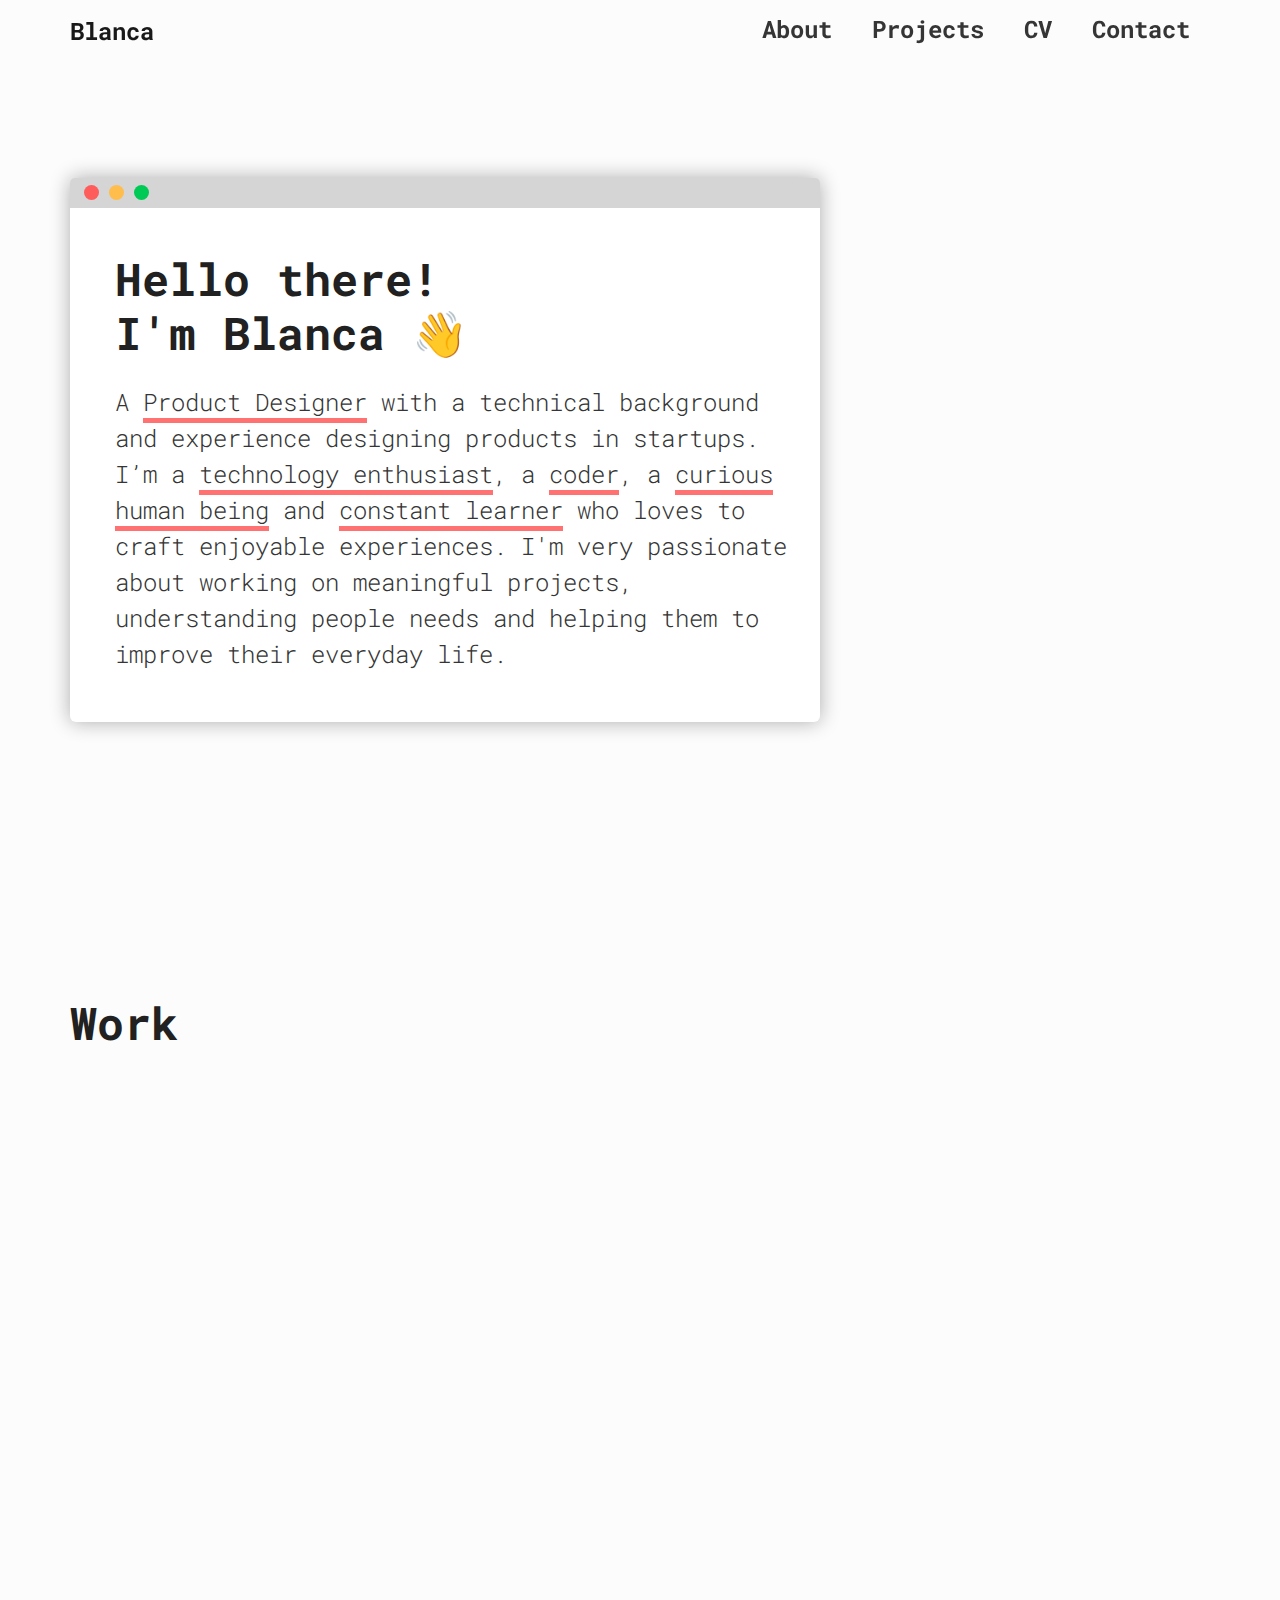
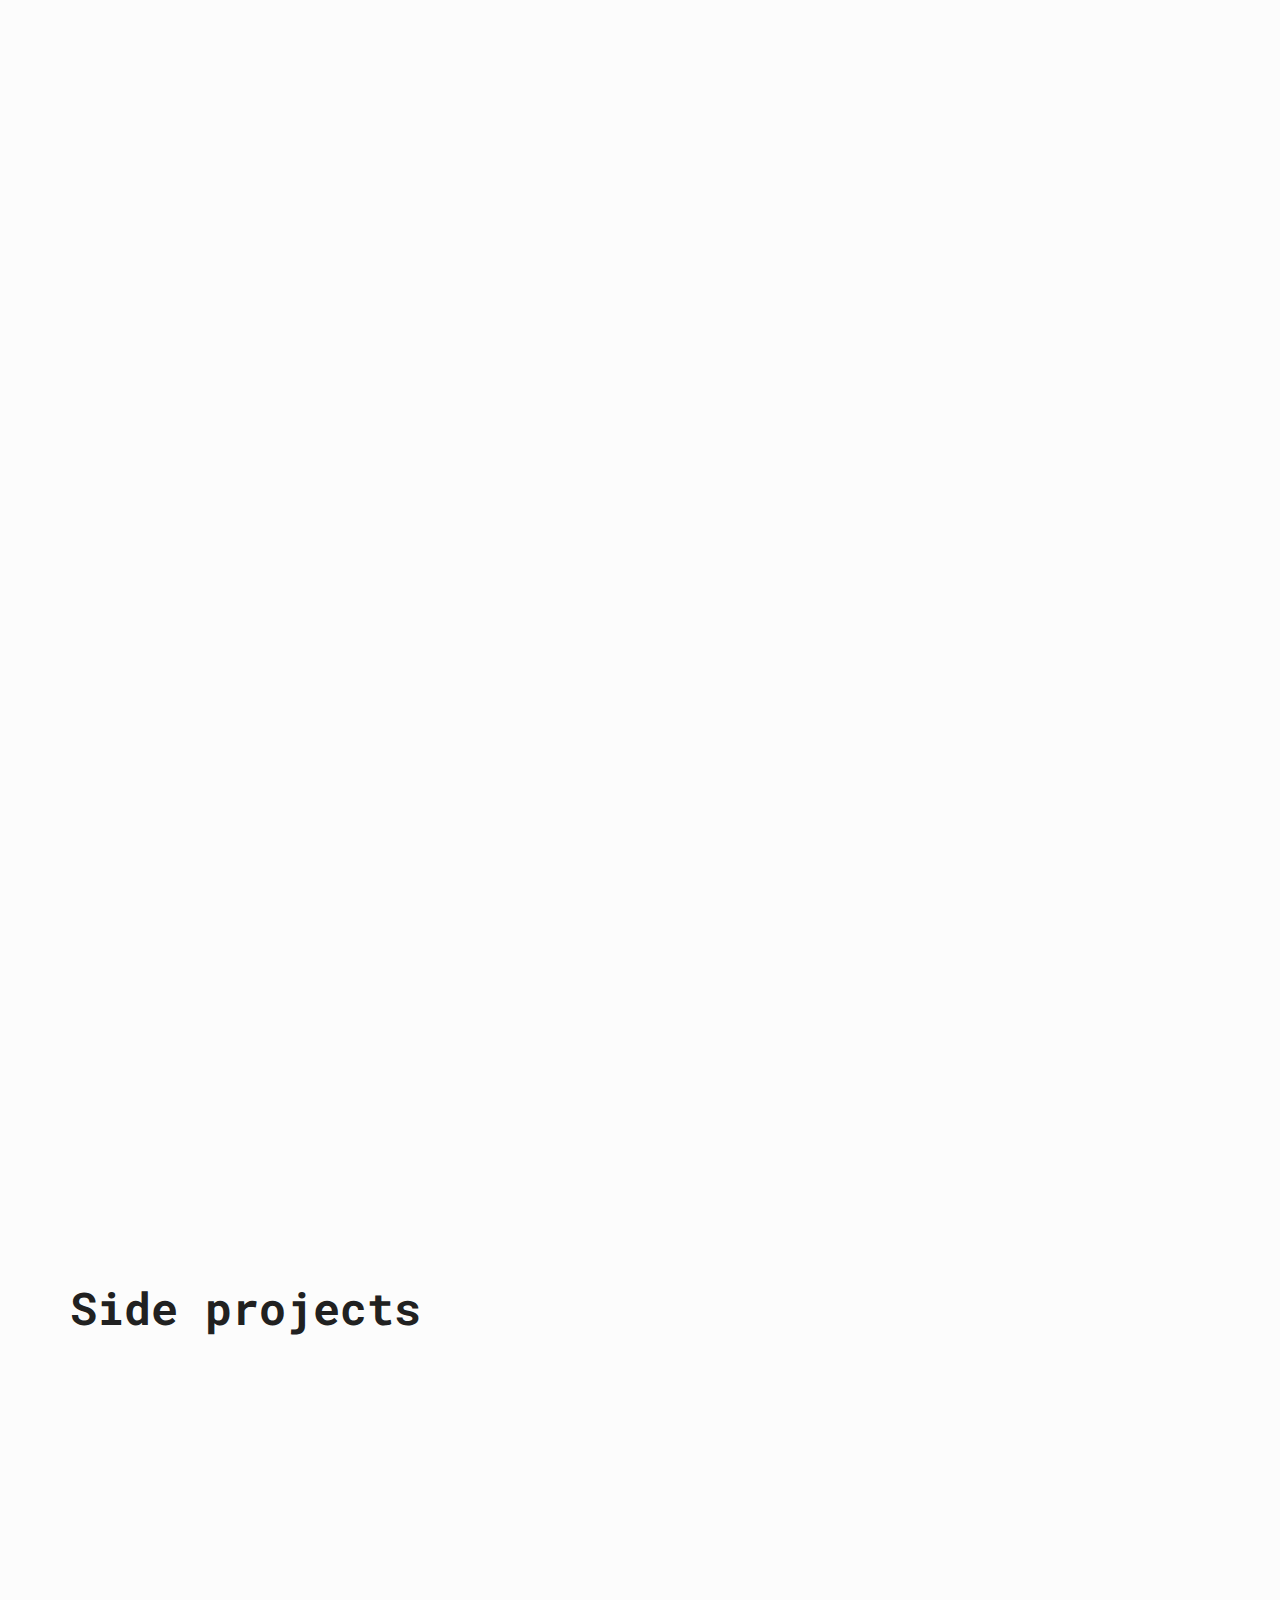
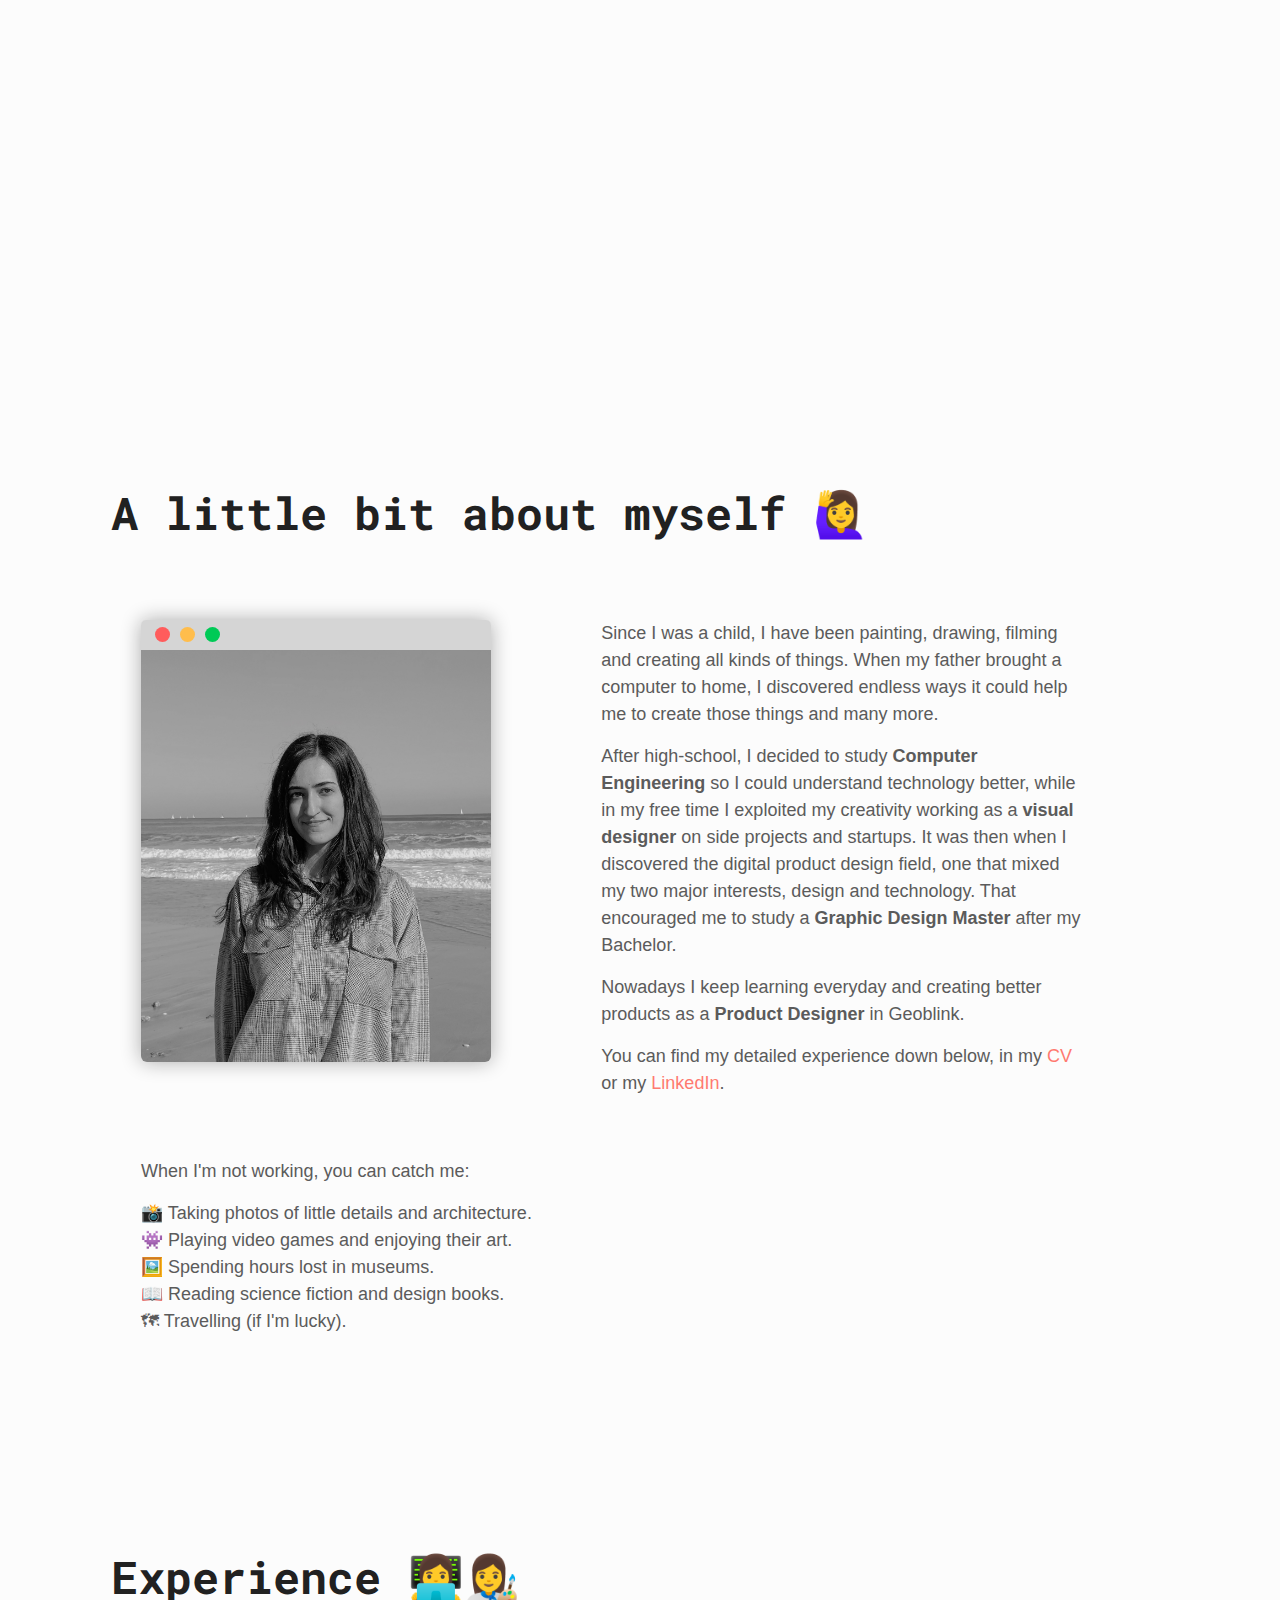
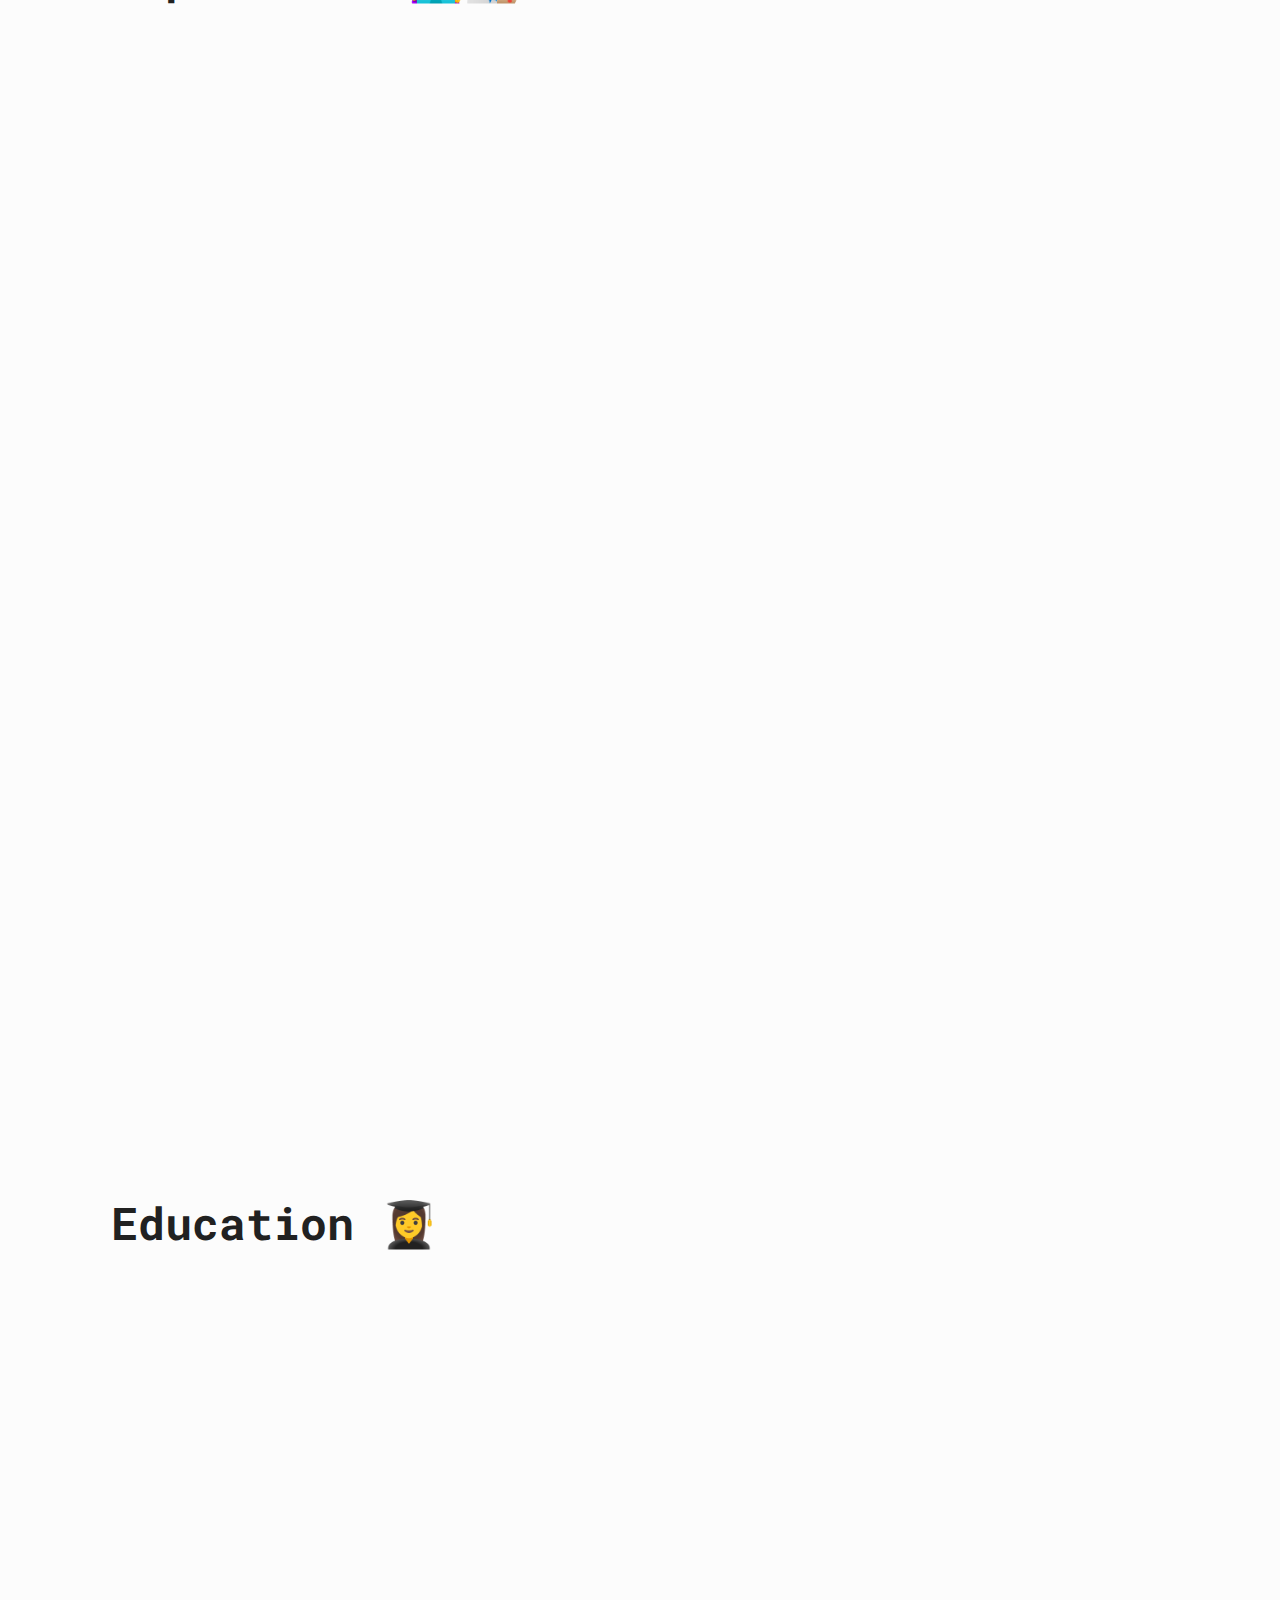
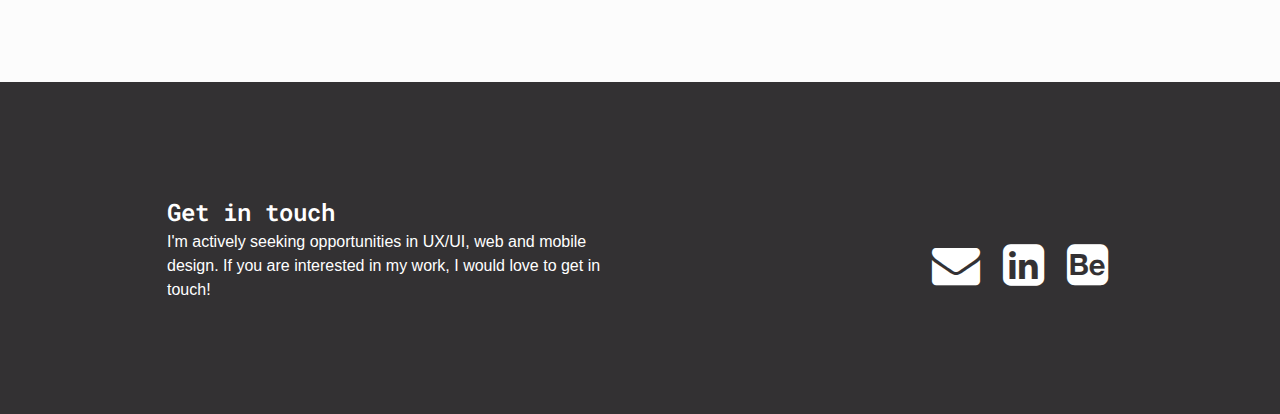
==== commit 1580e5f2: "commit 19" ====
--- a/index.html
+++ b/index.html
@@ -45,16 +45,16 @@
             <div class="collapse navbar-collapse" id="navbarNav">
                 <ul style="margin-right: 0 !important;" class="navbar-nav mx-auto">
                     <li class="nav-item">
-                        <a href="#about" class="nav-link"><span data-hover="About">About</span></a>
+                        <a href="#about" class="nav-link">About</a>
                     </li>
                     <li class="nav-item">
-                        <a href="#project" class="nav-link"><span data-hover="Projects">Projects</span></a>
+                        <a href="#project" class="nav-link">Projects</a>
                     </li>
                     <li class="nav-item">
-                        <a target="_blank" href="images/undraw/Blanca_Madorran_CV_2020-English.pdf" class="nav-link"><span data-hover="CV">CV</span></a>
+                        <a target="_blank" href="images/undraw/BlancaMadorranCV2020-English.pdf" class="nav-link">CV</a>
                     </li>
                     <li class="nav-item">
-                        <a href="#contact" class="nav-link"><span data-hover="Contact">Contact</span></a>
+                        <a href="#contact" class="nav-link">Contact</a>
                     </li>
                 </ul>
 
@@ -154,244 +154,208 @@
     <section>
         <div class="container" id="project">
                 
-                <div data-aos="fade-up" class="row">
+                <div  class="row">
                   <div class="col-lg-12 mx-auto col-12">
 
                       <div style="margin-top: 6em;">
-                        <h1>Projects</h1>
+                        <h1>Work</h1>
                         <p></p>
                       </div>
 
-<!--geoblink-->
-<div class="row" data-aos="fade-up" style=" margin-bottom: 4em;">
+
+              <div class="row" data-aos="fade-up" style="/* margin-right: 2em */" class="aos-init aos-animate">
+<!---Geoblink--->
+                        <div style="
+                          display: flex;
+                          justify-content: center;
+                          align-items: center;
+                        }" class="col-lg-6">
+                          <div style="padding-top: 2em;">
+                            <a rel="nofollow" href="geoblink.html">
+                             <img src="images/Portfolio-Geoblink-WEB.png" class="img-fluid grow shadow2 prjImg" alt="project image">
+                           </a>
+                          <div style="
+                          display: flex;
+                          justify-content: center;
+                          align-items: center;  }">
+                          <div>
+                            <a class="prjLink" rel="nofollow " href="geoblink.html" style="">
+                              <h2 class="h2prj" style="padding-top: 1em;">Geoblink Location Management Platform</h2>
+                            </a>
+                            <h6>Product Design</h6>
+                            <h5>Design of the Geoblink web application, improving the user experience, researching new features and interviewing users.</h5>
+                            
+                          </div>
+                        </div>
+                      </div>
+                        </div>
+
+<!---Printeria--->
                         
+                        <div style="
+                          /*display: flex;*/
+                          justify-content: center;
+                          align-items: center;
+                        }" class="col-lg-6">
+                          <div style="padding-top: 2em;">
+                            <a rel="nofollow" href="printeria.html">
+                             <img src="images/Portfolio-Printeria-WEB-2.png" class="img-fluid grow shadow2 prjImg" alt="project image">
+                           </a>
+                          <div style="
+                          display: flex;
+                          justify-content: center;
+                          align-items: center;  }">
+                          <div>
+                            <a class="prjLink" rel="nofollow " href="printeria.html" style="">
+                              <h2 class="h2prj" style="padding-top: 1em;">Printeria Controller</h2>
+                            </a>
+                            <h6>Web Design & Development</h6>
+                            <h5>Design and development of a responsive web application to control a biological printer.</h5>
+                            
+                          </div>
+                        </div></div>
+
+
+
+<!---iGEM--->
+                        </div><div style="
+                          display: flex;
+                          align-items: center;
+                        }" class="col-lg-6">
+                          <div style="padding-top: 4em;">
+                            <a rel="nofollow" href="webigem.html">
+                             <img src="images/Portfolio-iGEM-WEB-2.png" class="img-fluid grow shadow2 prjImg" alt="project image">
+                           </a>
+                          <div style="
+                          display: flex;
+                          justify-content: center;
+                          align-items: center;  }">
+                          <div>
+                            <a class="prjLink" rel="nofollow " href="webigem.html" style="">
+                              <h2 class="h2prj" style="padding-top: 1em;">UPV iGEM 2018 Team Website</h2>
+                            </a>
+                            <h6>Web Design</h6>
+                            <h5>Design and development of the UPV iGEM 2018 team website, where all the project information was documented.</h5>
+                            
+                          </div>
+                        </div></div>
+
+                          
+                        </div>
+
+
+<!---Tutorio--->
                         <div class="col-lg-6" style="
-                          display: flex;
-                          justify-content: center;
-                          align-items: center;
-                          text-align: left;
-                          padding-right: 3em;
+                          justify-content: center;
+                          align-items: center;
                         }">
-                          <div >
-                            <a class="prjLink" rel="nofollow " href="geoblink.html">
-                              <h2 class="h2prj">Geoblink Location Management Platform</h2>
+                          <div style="padding-top: 4em;">
+                            <a rel="nofollow" href="tutorio.html">
+                             <img src="images/Portfolio-Tutorio-WEB-2.png" class="img-fluid grow shadow2 prjImg" alt="project image">
+                           </a>
+                          <div style="
+                          justify-content: center;
+                          align-items: center;  }">
+                          <div>
+                            <a class="prjLink" rel="nofollow " href="tutorio.html" style="">
+                              <h2 class="h2prj" style="padding-top: 1em;">Tutorio iOS App and website design</h2>
                             </a>
-                            <h6>Product Design, Web design, Design Systems, Research. </h6>
-                            <h5>Design of the Geoblink web tool, improving the user experience, researching new features and interviewing users.</h5>
+                            <h6>UI & Web design</h6>
+                            <h5>Visual and graphic design of Tutorio's iOS App and website, where students could find their most suitable study partners.</h5>
                             
                           </div>
-                        </div>
-
-                        <div class="col-lg-6" style="
-                          display: flex;
-                          justify-content: center;
-                          align-items: center;
-                        }">
-                          <div >
-                            <a rel="nofollow" href="geoblink.html">
-                             <img src="images/Portfolio-Geoblink-WEB.png" class="img-fluid grow shadow2 prjImg" alt="project image" >
-                           </a>
-                          </div>
+                        </div></div>
                           
                         </div>
-                      </div>  
-
-<!--PRIMERO-->
-                    
-                      <div class="row" style="margin-top: 4em; margin-bottom: 4em;">
-                        
-                        <div data-aos="fade-up"class="col-lg-6 col-md-12 col-sm-12" style="
-                          display: flex;
-                          justify-content: center;
-                          align-items: center;
-                        }">
-                          <div >
-                            <a rel="nofollow" href="printeria.html">
-                             <img src="images/Portfolio-Printeria-WEB-2.png" class="img-fluid grow shadow2 prjImg" alt="project image" >
-                           </a>
-                          </div>
-                          
-                        </div>
-                        <div data-aos="fade-up"  class="col-lg-6 col-md-12 col-sm-12" style="
-                          display: flex;
-                          justify-content: center;
-                          align-items: center;
-                          text-align: left;
-                        }">
-                        <div style="padding-left: 3em; ">
-                          <a class="prjLink" rel="nofollow" href="printeria.html">
-                            <h2 class="h2prj"> Printeria Controller </h2>
-                          </a>
-                          <h6>Web Development, Web Design, UX, UI, Research</h6>
-                          <h5>Web design and development of the Printeria responsive web App.</h5>
-                          
-                        </div>
-                        </div>
-                      </div>  
-                    
-
-
-<!--SEGUNDO--->
-                    
-                      <div class="row" data-aos="fade-up" style=" margin-bottom: 4em;">
-                        
-                        <div class="col-lg-6" style="
-                          display: flex;
-                          justify-content: center;
-                          align-items: center;
-                          text-align: left;
-                          padding-right: 3em;
-                        }">
-                          <div >
-                            <a class="prjLink" rel="nofollow " href="webigem.html">
-                              <h2 class="h2prj"> UPV iGEM 2018 Team Website</h2>
+
+
+<!---Juicy--->
+                        <div style="
+                          display: flex;
+                          justify-content: center;
+                          align-items: center;
+                        }" class="col-lg-6">
+                          <div style="padding-top: 4em;">
+                            <a rel="nofollow" href="juicy.html">
+                             <img src="images/Portfolio-JuicySmoothie-WEB-2.png" class="img-fluid grow shadow2 prjImg" alt="project image">
+                           </a>
+                          <div style="
+                          display: flex;
+                          justify-content: center;
+                          align-items: center;  }">
+                          <div>
+                            <a class="prjLink" rel="nofollow " href="juicy.html" style="">
+                              <h2 class="h2prj" style="padding-top: 1em;">Juicy Smoothie  website</h2>
                             </a>
-                            <h6>Web Development, Web Design, UX, Information Architecture</h6>
-                            <h5>Web design and development of the UPV iGEM 2018 team website.</h5>
-                            
-                          </div>
-                        </div>
-
-                        <div class="col-lg-6" style="
-                          display: flex;
-                          justify-content: center;
-                          align-items: center;
-                        }">
-                          <div >
-                            <a rel="nofollow" href="webigem.html">
-                             <img src="images/Portfolio-iGEM-WEB-2.png" class="img-fluid grow shadow2 prjImg" alt="project image" >
-                           </a>
-                          </div>
-                          
-                        </div>
-                      </div>  
-
-<!--TERCERO-->
-                    
-                      <div class="row" style="margin-bottom: 4em;">
-                        
-                        <div class="col-lg-6" style="
-                          display: flex;
-                          justify-content: center;
-                          align-items: center;
-                        }">
-                          <div data-aos="fade-up" >
-                            <a rel="nofollow" href="tutorio.html">
-                             <img src="images/Portfolio-Tutorio-WEB-2.png" class="img-fluid grow shadow2 prjImg" alt="project image" >
-                           </a>
-                          </div>
-                          
-                        </div>
-                        <div data-aos="fade-up" class="col-lg-6" style="
-                          display: flex;
-                          justify-content: center;
-                          align-items: center;
-                          text-align: left;
-                          padding-left: 3em;
-                        }">
-                        <div >
-                          <a class="prjLink" rel="nofollow" href="tutorio.html">
-                            <h2 class="h2prj"> Tutorio App and Landing page</h2>
-                          </a>
-                          <h6>UI, Graphic Design, Web Design, App Design</h6>
-                          <h5>Visual and graphic design of Tutorio's iOS App and website. (2016)</h5>
-                          
-                        </div>
-                        </div>
-                      </div>  
-
-<!--CUARTO--->
-                    
-                      <div class="row" data-aos="fade-up" style=" margin-bottom: 4em;">
-                        
-                        <div class="col-lg-6" style="
-                          display: flex;
-                          justify-content: center;
-                          align-items: center;
-                          text-align: left;
-                          padding-right: 3em;
-                        }">
-                          <div >
-                            <a class="prjLink" rel="nofollow" href="juicy.html">
-                              <h2 class="h2prj"> Juicy Smoothie Case Study</h2>
-                            </a>
-                            <h6>UX, UI, Web Design, User Research, Graphic Design</h6>
+                            <h6>Case Study</h6>
                             <h5>Case study from analysis to web design of a home delivery restaurant.</h5>
                             
                           </div>
                         </div>
-
-                        <div class="col-lg-6" style="
-                          display: flex;
-                          justify-content: center;
-                          align-items: center;
-                        }">
-                          <div >
-                            <a rel="nofollow" href="juicy.html">
-                             <img src="images/Portfolio-JuicySmoothie-WEB-2.png" class="img-fluid grow shadow2 prjImg" alt="project image" >
-                           </a>
-                          </div>
-                          
-                        </div>
-                      </div>  
+                      </div>
+                        </div>
+
+                        
+                      </div>
 
 <!--CUADRÍCULA-->
 
 <!--CUADRÍCULA-->
-                      <h1 style="margin-top: 2em" >Other projects on my <a id="behanceBtn" class="behanceBtn prjLink" href="https://www.behance.net/blancamaco">Behance</a></h1>
-
-                      <div class="row justify-content-center"  style=" margin-top: 5em;">
+                      <h1 style="margin-top: 2em" >Side projects</h1>
+
+                      <div class="row justify-content-center" >
                       
                 
 
-                        <div class="col-lg-5" style="
-                          justify-content: center;
-                          align-items: center;
-                          margin-top: 4em; 
+                        
+<div class="col-lg-5" style="
+                          justify-content: center;
+                          align-items: center;
+                          margin-top: 2em; 
                         }">
-                          <div data-aos="fade-up" style="margin-right: 2em">
+                          <div data-aos="fade-up" style="/* margin-right: 2em */" class="aos-init aos-animate">
                             <a rel="nofollow" href="https://www.behance.net/gallery/90110257/Space-travel-App">
-                             <img  src="images/Portfolio-Space-WEB.png" class="img-fluid grow" alt="project image" >
+                             <img src="images/Portfolio-Space-WEB.png" class="img-fluid grow shadow2" alt="project image">
                            </a>
                            
                           </div>
-                           <div data-aos="fade-up" style="margin-top: 4em; margin-right: 2em">
+                           
+                        </div><div class="col-lg-4" style="
+                          justify-content: center;
+                          align-items: center;
+                          margin-top: 2em; 
+                        }">
+                          <div data-aos="fade-up" style="margin-right: 0em; /* margin-top: 20em */" class="aos-init aos-animate">
+                            <a rel="nofollow" href="https://www.behance.net/gallery/93455823/Music-App-concept">
+                             <img src="images/Portfolio-Music-WEB.png" class="img-fluid grow shadow2" alt="project image">
+                           </a>
+                           
+                          </div>
+                           <div data-aos="fade-up" style="margin-top: 2em; /* margin-right: 2em */" class="aos-init aos-animate">
                             <a rel="nofollow" href="https://www.behance.net/gallery/91855145/Apple-Macintosh-vectorial-icons">
-                             <img  src="images/Portfolio-Icons-WEB.png" class="img-fluid grow" alt="project image" >
+                             <img src="images/Portfolio-Icons-WEB.png" class="img-fluid grow shadow2" alt="project image">
                            </a>
                            
                           </div>
                         </div>    
 
-                          <div class="col-lg-5" style="
+                          <div class="col-lg-3" style="
                           justify-content: center;
                           align-items: center;
                         }">
 
-                        <div data-aos="fade-up" style="margin-right: 0em; margin-top: 20em">
-                            <a rel="nofollow" href="https://www.behance.net/gallery/93455823/Music-App-concept">
-                             <img src="images/Portfolio-Music-WEB.png" class="img-fluid grow" alt="project image" >
+                        
+
+                          
+
+                          <div data-aos="fade-up" style="margin-top: 2em" class="aos-init aos-animate">
+                            <a rel="nofollow" href="https://www.behance.net/gallery/90283053/Washington-DC-Olympics-Logo">
+                             <img src="images/Portfolio-WDC-WEB2.png" class="img-fluid grow shadow2" alt="project image">
                            </a>
                            
                           </div>
-
-                        	
-
-                          <div data-aos="fade-up" style="margin-top: 4em">
-                            <a rel="nofollow" href="https://www.behance.net/gallery/90283053/Washington-DC-Olympics-Logo">
-                             <img src="images/Portfolio-WDC-WEB2.png" class="img-fluid grow" alt="project image" >
-                           </a>
-                           
-                          </div>
                           
                         </div>
-                      </div>  
-
-                      <div style="margin-top: 6em; text-align: center;">
-                            
-                              <p> See more work on my <span> <a id="behanceBtn" class="behanceBtn prjLink" href="https://www.behance.net/blancamaco">Behance</a></span>.</p>
-                           
-                            
                       </div>
 
                     
@@ -545,20 +509,68 @@
     <!--ABOUT-->
     <section class="about full-screen d-lg-flex justify-content-center align-items-center" style="margin: 0 6em 0 6em;" id="about">
        <div class="container"> 
+
+
+        <!---Ventana---->
           <h1 class=" mb-4" >A little bit about myself 🙋‍♀️</h1>
-        <div class="container row" style="margin-top: 3em">
+            <div class="container row" style="margin-top: 3em">
 
             <div class="col-lg-5" style="margin-top: 2em">
                 <!-- <img src="images/undraw/meColor.jpg" class="img-fluid" alt="svg image"> -->
-                <img src="images/FotoCamara3.png" class="img-fluid" alt="svg image">
+                <div class="row">
+                
+                <div class="col-lg-12 col-md-12 col-12 d-flex align-items-center">
+                    <div class="about-text">
+                        <!--<small class="small-text">Welcome to <span class="mobile-block">my portfolio website!</span></small>-->
+                       <!-- <h1 class="animated animated-text">-->
+                        <div class="window" style="margin: 0px; width: 350px;">
+                          <div class="titlebar">
+                            <div class="buttons">
+                              <div class="closed">
+                                <a class="closedbutton" href="#"><span><strong>x</strong></span></a>
+                                <!-- close button link -->
+                              </div>
+                              <div class="minimize">
+                                <a class="minimizebutton" href="#"><span><strong>&ndash;</strong></span></a>
+                                <!-- minimize button link -->
+                              </div>
+                              <div class="zoom">
+                                <a class="zoombutton" href="#"><span><strong>+</strong></span></a>
+                                <!-- zoom button link -->
+                              </div>
+                            </div>
+                            <!-- CSS OS X Yosemite Window -->
+                            <!-- window title -->
+                          </div>
+                        <div class="content" style="padding: 0;">
+                          <img src="images/FotoCamara4.JPG" style="width: 100%; border-radius: 0 0 6px 6px;" alt="svg image">
+                          <!-- window content -->
+                        </div>
+                      </div>
+                    </div>
+                  </div>
+                </div>
+
+            <!---Ventana--->
+                 <div style="padding-top: 6em">
+                  <p>
+                     When I'm not working, you can catch me:
+                     <ul>
+                      <p style="margin-bottom: 0em;">📸  Taking photos of little details and architecture.</p>
+                      <p style="margin-bottom: 0em;">👾  Playing video games and enjoying their art.</p>
+                      <p style="margin-bottom: 0em;">🖼️  Spending hours lost in museums.</p>
+                      <p style="margin-bottom: 0em;">📖  Reading science fiction and design books.</p>
+                      <p style="margin-bottom: 0em;">🗺  Travelling (if I'm lucky).</p>
+                    </ul>
+                  </p>
+               </div>
             </div>
             <div class="col-lg-6" style="margin-left: 2em; margin-top: 2em">
 
 
-              <p> I have always been a creative person interested in new technologies and design. Since I was a child, I have been painting, drawing, filming and creating lots of things, but I also have been really curious about the computer my father had at home, which I used to play videogames and draw with Paint. </p>
-              <p>After high-school, I decided to study <strong>Computer Engineering</strong> so I could understand technology better, while in my free time I developed my creativity working as a <strong>visual designer</strong> for a startup with some colleagues. It was then when I discovered the digital product design field, one that mixed my two major interests, design and technology. That encouraged me to learn more about it by reading books, taking online<strong> courses about UX/UI design</strong> and studying a <strong>Graphic Design Master</strong> after my Bachelor. </p>
-              <p>The following years I worked on another project as a <strong>Frontend Developer</strong> and <strong>Web Designer</strong>, taking care of the product from the interface to the code. Nowadays I keep learning everyday as a <strong>Product Designer</strong> in Geoblink. During those experiences, I discovered that I really enjoy working in motivated and dynamic teams to bring useful, enjoyable and easy to use products to life.</p>
-              <p></p>
+              <p>Since I was a child, I have been painting, drawing, filming and creating all kinds of things. When my father brought a computer to home, I discovered endless ways it could help me to create those things and many more. </p>
+              <p>After high-school, I decided to study <strong>Computer Engineering</strong> so I could understand technology better, while in my free time I exploited my creativity working as a <strong>visual designer</strong> on side projects and startups. It was then when I discovered the digital product design field, one that mixed my two major interests, design and technology. That encouraged me to study a <strong>Graphic Design Master</strong> after my Bachelor. </p>
+              <p>Nowadays I keep learning everyday and creating better products as a <strong>Product Designer</strong> in Geoblink. </p>
 
 
 
@@ -571,6 +583,8 @@
  <p>I worked on a few startups while I was studying my Bachelor as a <strong>Visual Designer</strong> and <strong>Frontend Developer</strong> for mobile and web devices. During those experiences I discovered that I really enjoy working in motivated and dynamic teams to bring a new product to life.</p> -->
 
  <p>You can find my detailed experience down below, in my <a href="images/undraw/Blanca_Madorran_CV_2020-English.pdf" >CV</a> or my <a href="https://www.linkedin.com/in/blancamaco/">LinkedIn</a>.</p>
+
+
 
 <!-- <p>I have always been a creative person interested in technology and design. Since I was a child, I have been painting, drawing and creating lots of things, but I also have been really curious about the computer and the technological gadgets I had at home, developing an interest in technology. During my Computer Engineering studies I found a way to mix my two major interest by designing interfaces and user experiences for digital devices. To learn and gain experience in it, I took part on several startups outside the classroom as a Graphic Designer and Frontend developer for both mobile and web devices, together with multidisciplinary teams. It was during those experiences when I discovered that I really enjoy working in motivated and dynamic teams to bring a new product to life.
 </p>
--- a/css/tooplate-style.css
+++ b/css/tooplate-style.css
@@ -10,10 +10,10 @@
 @import url("https://fonts.googleapis.com/css2?family=Roboto+Mono:ital,wght@0,100;0,300;0,400;0,500;0,600;0,700;1,400;1,500;1,600;1,700&display=swap");
 @import url("https://fonts.googleapis.com/css?family=Maven+Pro:400,700");
 body {
-  font-family: "Maven Pro", sans-serif;
-  /*font-family: 'Lato';*/
+  /*font-family: "Maven Pro", sans-serif;*/
+  font-family: 'Lato', sans-serif;
   /*padding-top: 70px;*/
-  background-color: white;
+  background-color: rgb(252, 252, 252);
 }
 
 .full-screen {
@@ -41,7 +41,7 @@
 
 a {
   font-weight: normal;
-  text-decoration: none !important;
+  text-decoration: none;
   transition: all 0.4s ease;
   color: rgb(255, 122, 112);
 }
@@ -49,9 +49,9 @@
 a:hover {
   color: rgb(255, 122, 112);
   text-decoration: underline !important;
-  animation-name: colors;
+  /*animation-name: colors;
   animation-duration: 5s;
-  animation-iteration-count: infinite;
+  animation-iteration-count: infinite;*/
 }
 
 
@@ -62,7 +62,6 @@
 p {
   font-size: 18px;
   font-weight: 300;
-  line-height: 1.3;
   color: #5b5b5b;
   margin-bottom: 15px;
 }
@@ -89,8 +88,9 @@
 }
 
 .color-subtitle{
-  font-weight: 700;
+  font-weight: 400;
   margin-top: 2em;
+  font-size: 3em;
 }
 
 .h2prj {
@@ -98,7 +98,7 @@
   font-weight: bold;
   line-height: 1;
   margin-bottom: 0.2em;
-  font-size: 2em; 
+  font-size: 1.5em; 
 }
 
 .h2prj:hover{
@@ -117,6 +117,7 @@
   font-size: 1.5em;
   line-height: 1.5;
   color: #484848;
+  font-weight: 700;
 }
 
 /*h3,
@@ -133,13 +134,14 @@
 }
 
 h6 {
-  color: #a2a4a6;
-  font-weight: 300;
+  color: #353535;
+  font-family: 'Roboto Mono', monospace;
+  font-weight: 500;
   margin-bottom: 1em;
 }
 
 .grow { 
-  transition: all .5s ease-in-out; 
+  transition: all .2s ease-in-out; 
 }
 
 .grow:hover { 
@@ -346,6 +348,7 @@
 
 .navbar-brand {
   font-weight: bold;
+  font-size: 1.5em;
 }
 
 .navbar-expand-sm .navbar-nav .nav-link {
@@ -355,8 +358,9 @@
 
 .nav-link {
   font-weight: bold;
-  font-size: 16px;
+  font-size: 1.5em;
   overflow: hidden;
+  border-bottom: 5px solid transparent;
 }
 .nav-link span {
   position: relative;
@@ -368,18 +372,30 @@
   top: 100%;
   content: attr(data-hover);
   transform: translate3d(0, 0, 0);
-}
-
-/*.navbar-light .navbar-nav .nav-link:focus,
+
+}
+
+
+
+.navbar-light .navbar-nav .nav-link:focus,
 .navbar-light .navbar-nav .nav-link:hover {
-  color: white;
-  font-weight: bold;
+  /*color: white;
+  font-weight: bold;*/
+  /*text-decoration: underline;*/
+/*  background-position: 0 100%;
+  background-repeat: repeat-x;
+  background-size: 4px 4px;
+  color: #000;
+  text-decoration: none;*/
+  text-decoration: none !important;
+  border-bottom: 3px solid #353535;
+ 
 }
 .navbar-light .navbar-nav .nav-link:focus span,
 .navbar-light .navbar-nav .nav-link:hover span {
-  color: white;
+  /*color: white;*/
   
-}*/
+}
 
 .navbar-light .navbar-toggler-icon {
   background: none;
@@ -456,8 +472,9 @@
   margin-right: 0 !important;
 }
 .dark-mode .navbar-light .navbar-nav .nav-link:hover {
-  color: rgb(255, 122, 112);
+  /*color: rgb(255, 122, 112);*/
   margin-right: 0 !important;
+  text-decoration: underline;
 }
 .dark-mode .navbar[class*="headroom--not-top"] {
   background: #0c0c0d;
@@ -743,13 +760,13 @@
 }
 
 .shadow2 {
-  border-radius:10px;
+  border-radius:0px;
 
   
 }
 
 .shadow2:hover {
-  box-shadow: 0 10px 20px rgba(33,33,33,.2), 0 6px 6px rgba(33,33,33,.2);
+  box-shadow: 0 10px 20px rgba(33,33,33,.1), 0 6px 6px rgba(33,33,33,.1);
 }
 
 #anim {
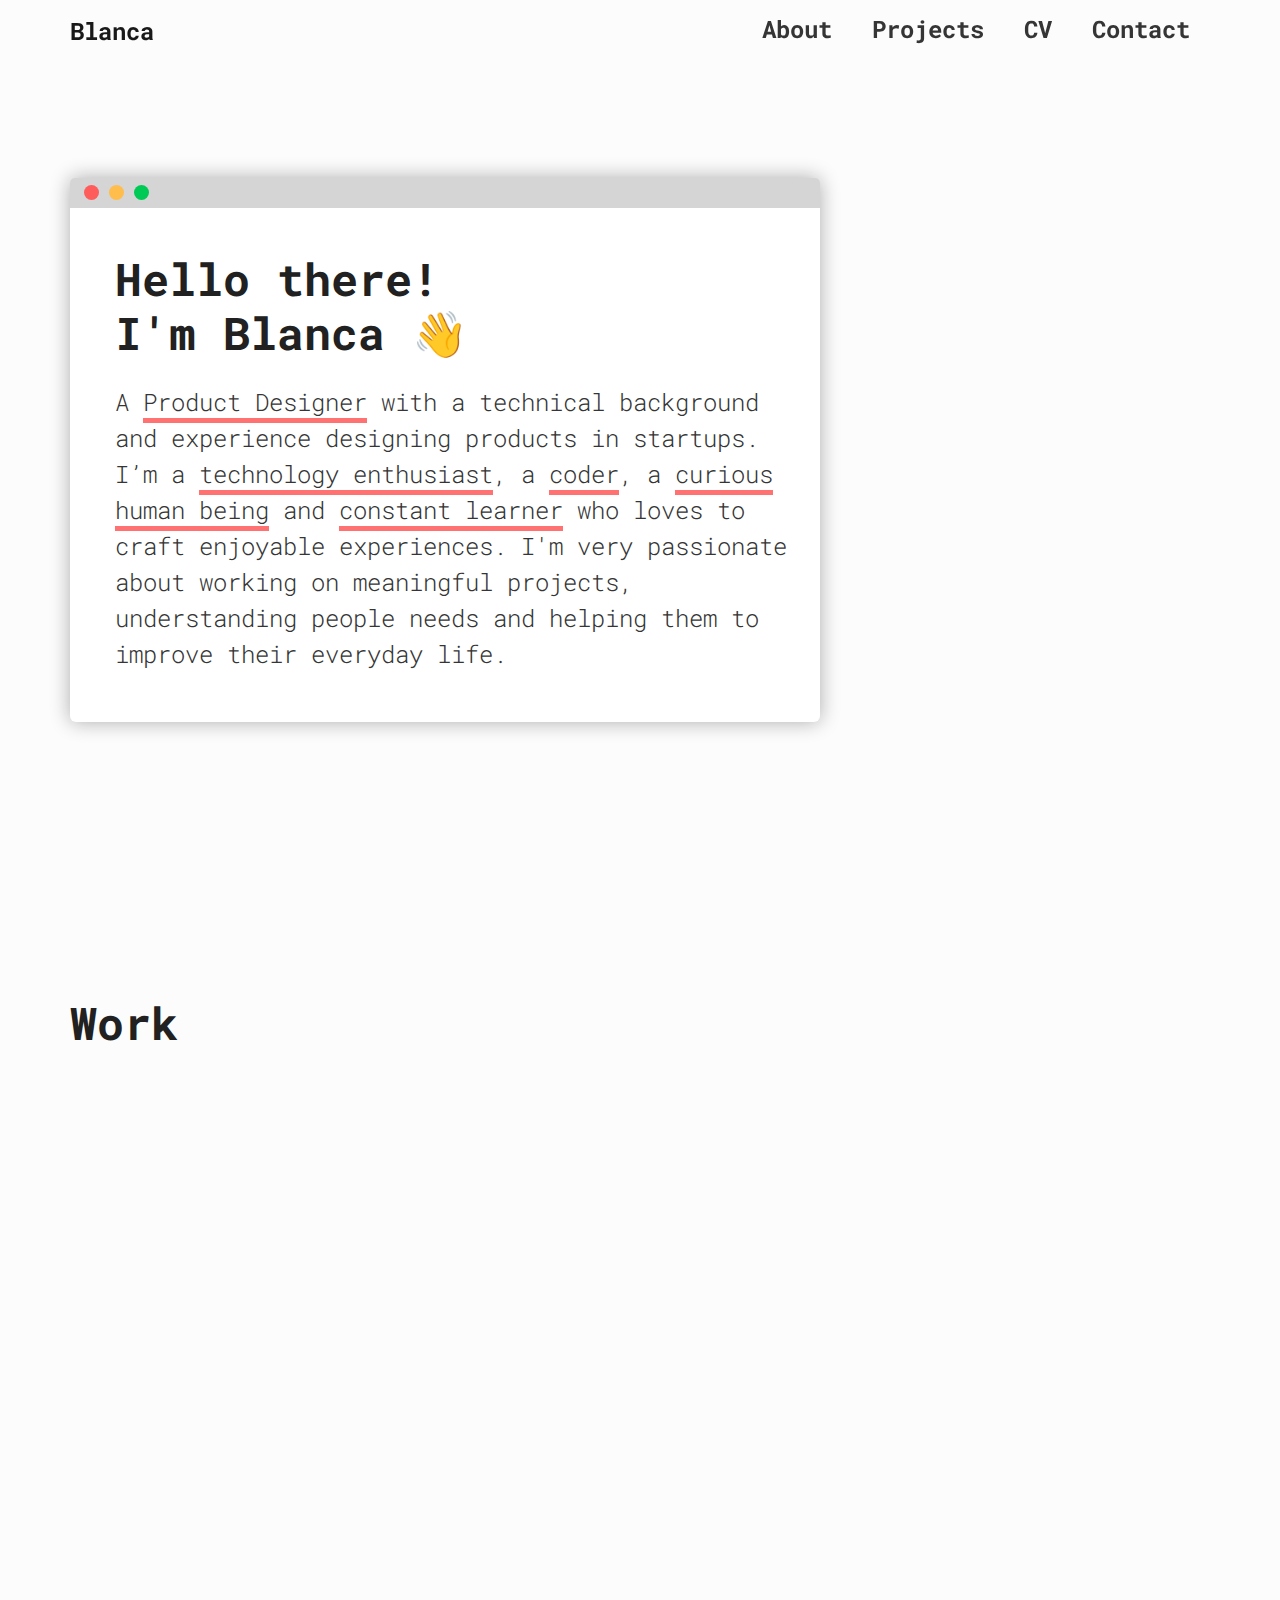
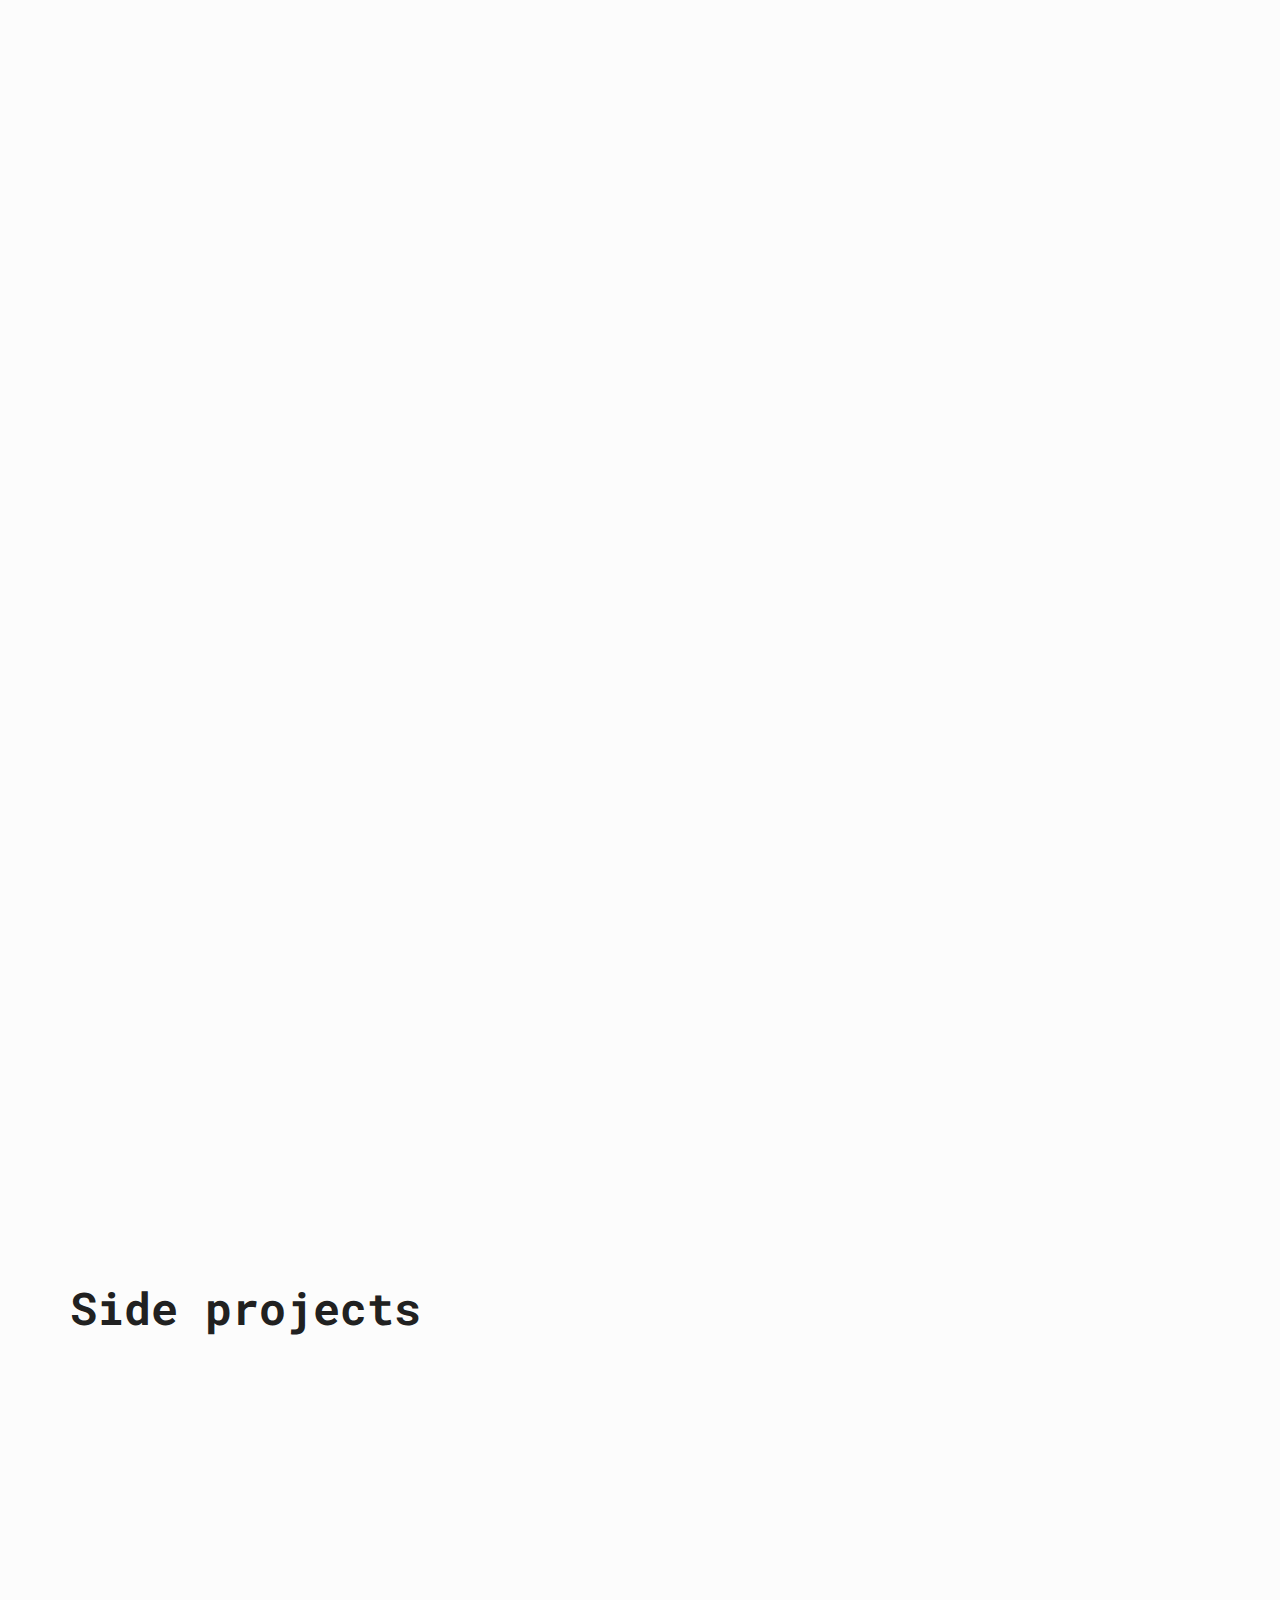
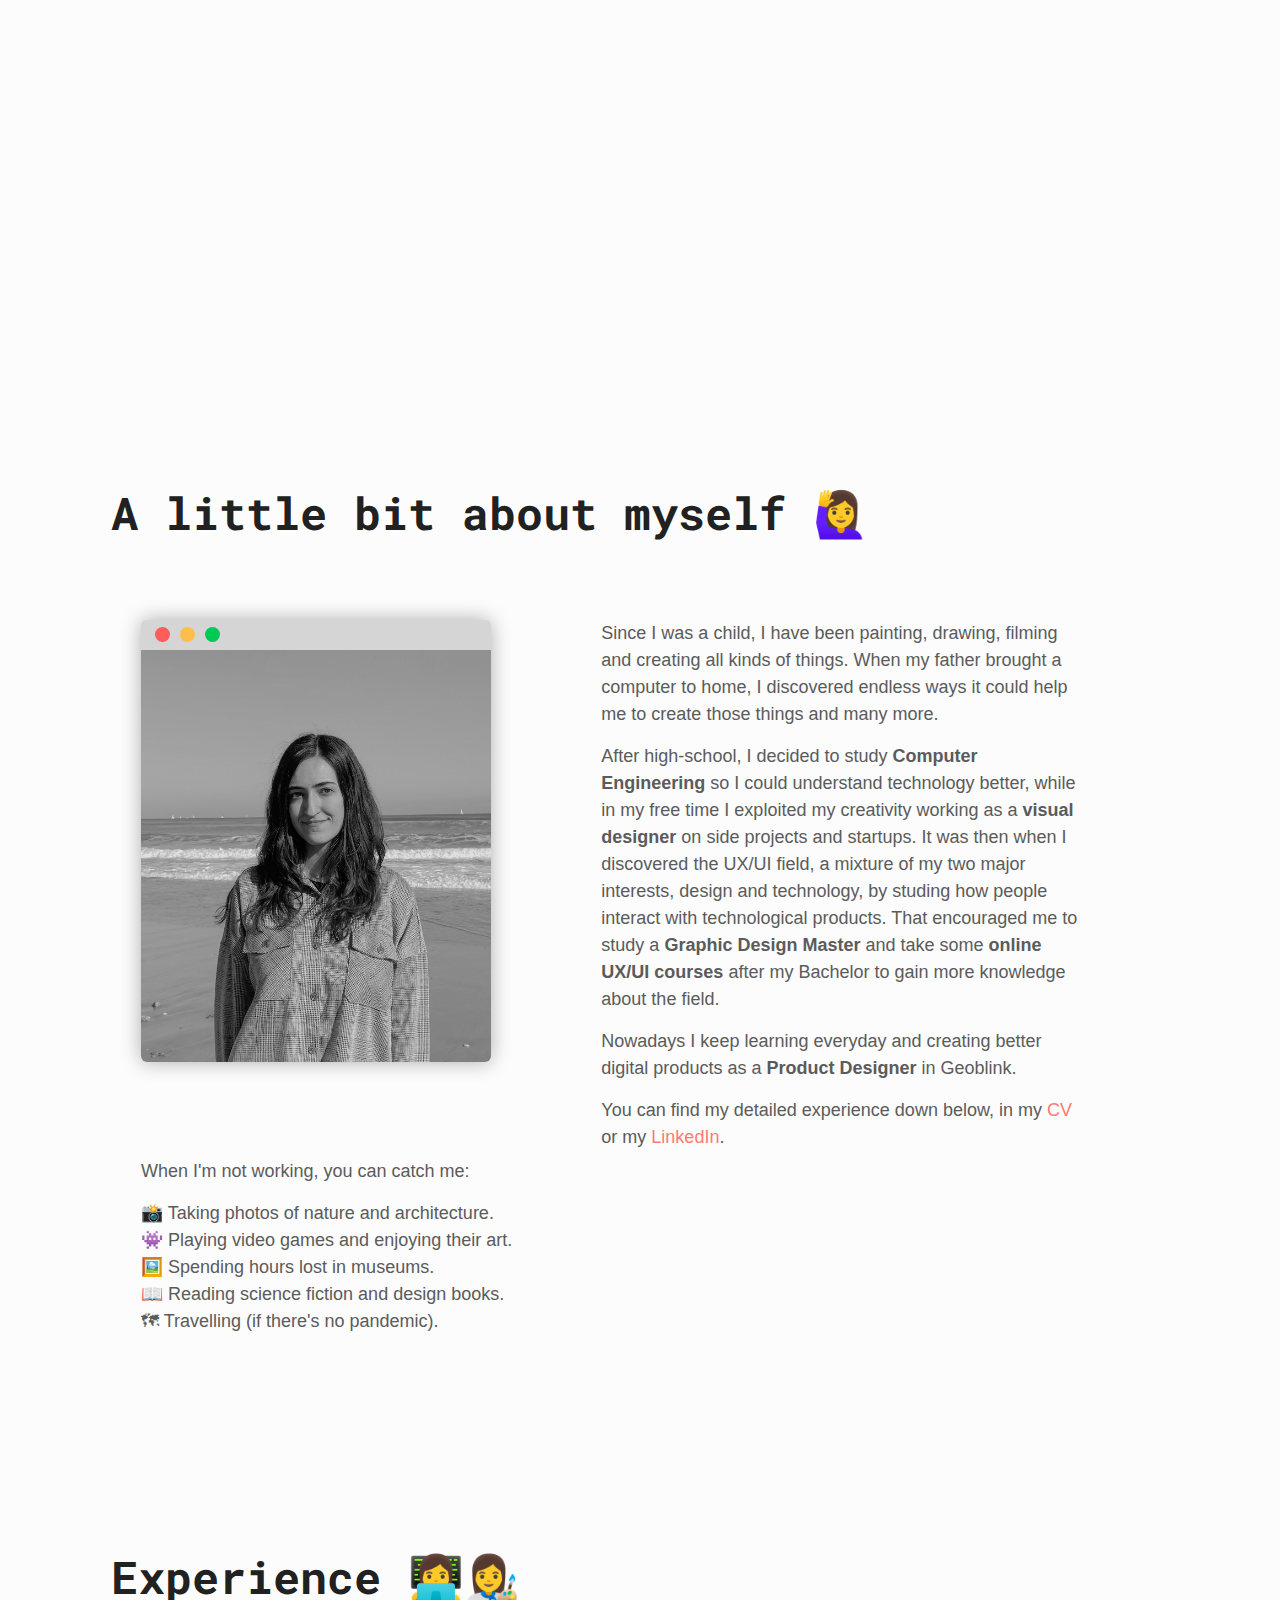
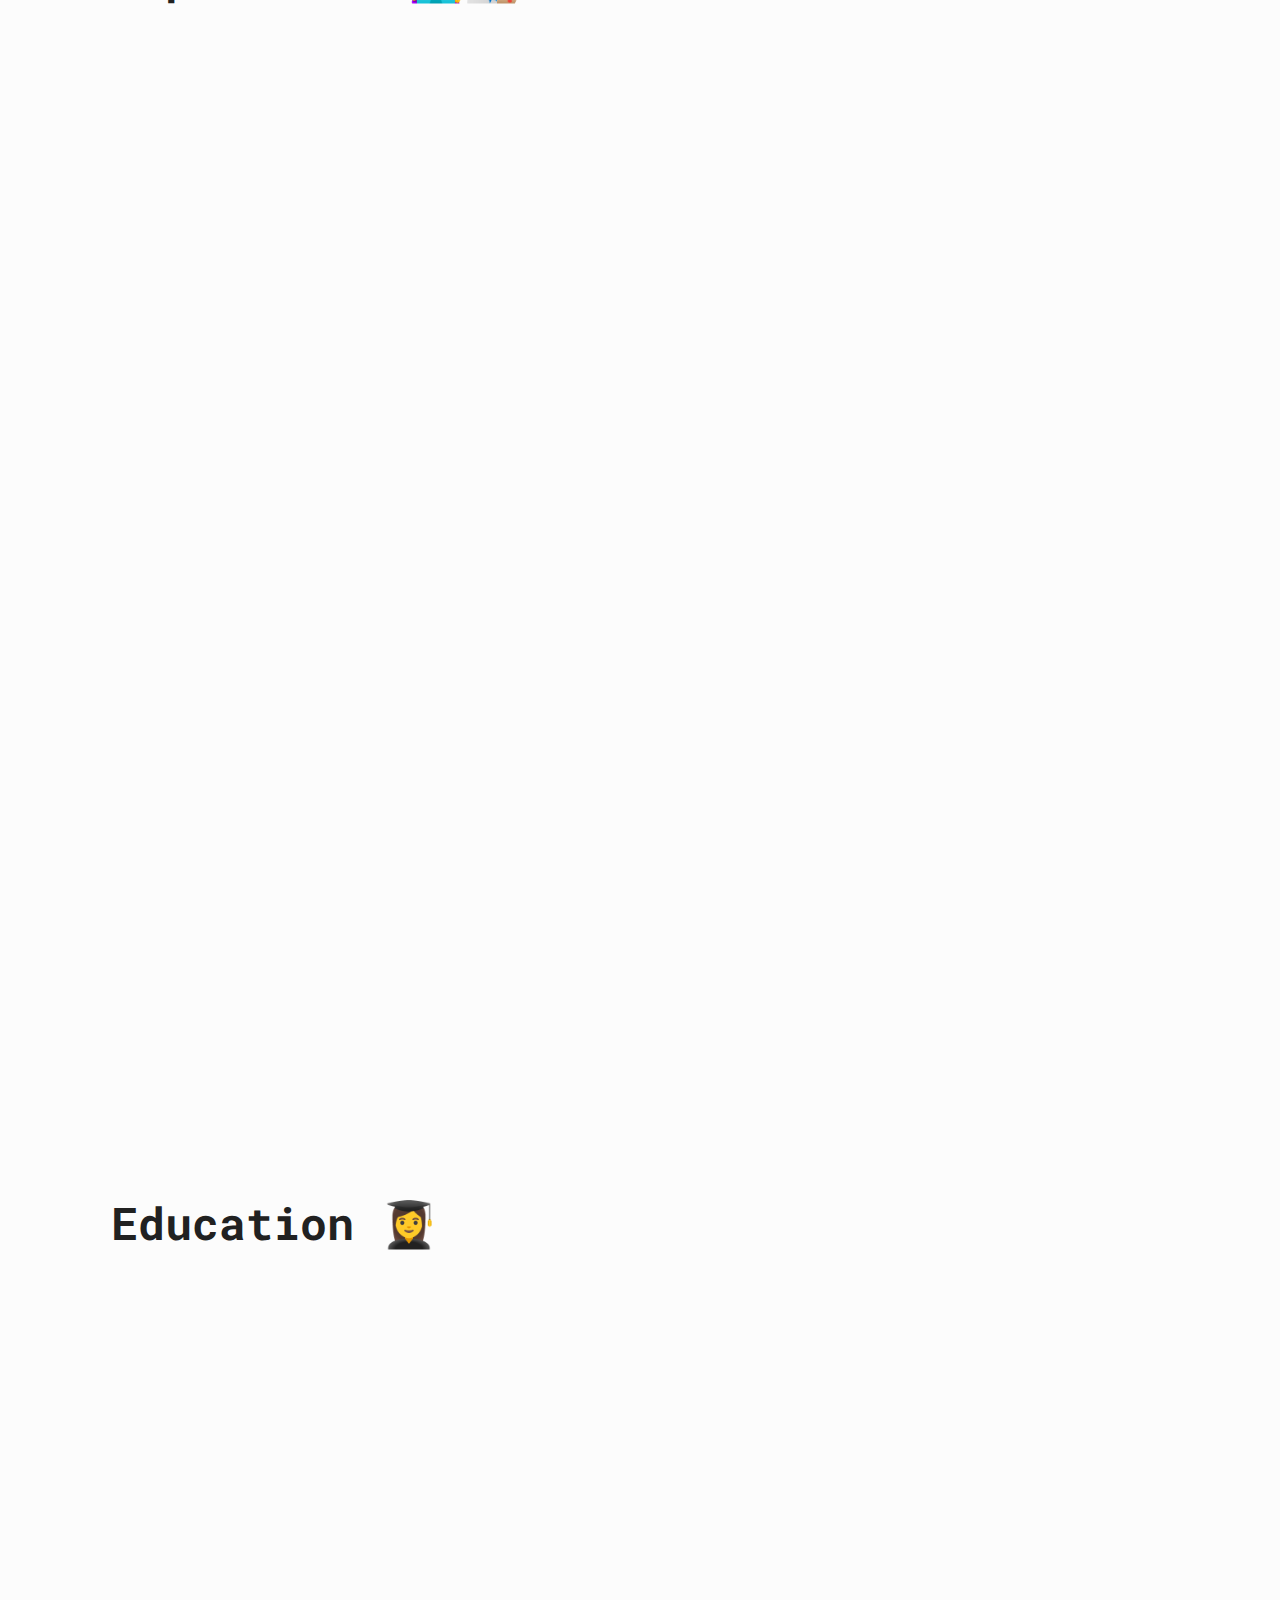
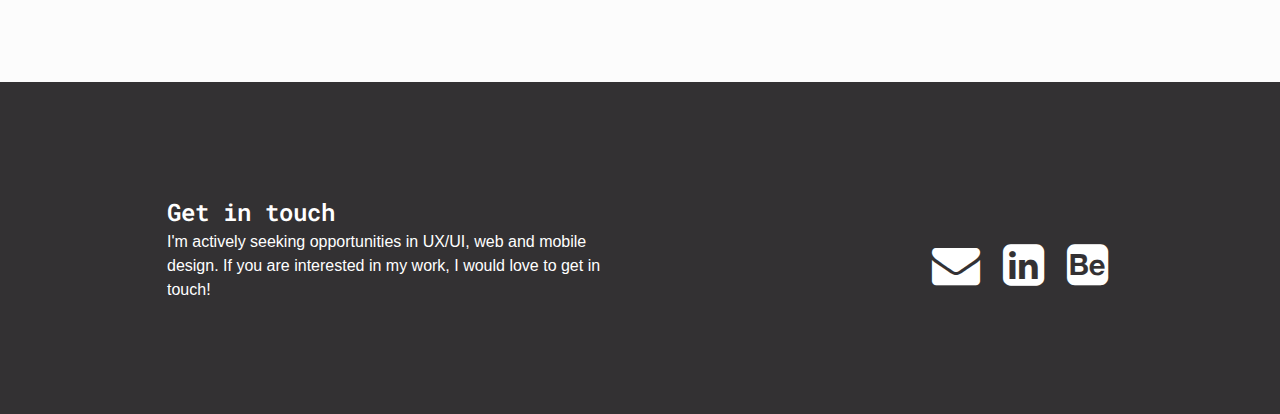
==== commit 1b4d43d0: "commit 22" ====
--- a/index.html
+++ b/index.html
@@ -556,11 +556,11 @@
                   <p>
                      When I'm not working, you can catch me:
                      <ul>
-                      <p style="margin-bottom: 0em;">📸  Taking photos of little details and architecture.</p>
+                      <p style="margin-bottom: 0em;">📸  Taking photos of nature and architecture.</p>
                       <p style="margin-bottom: 0em;">👾  Playing video games and enjoying their art.</p>
                       <p style="margin-bottom: 0em;">🖼️  Spending hours lost in museums.</p>
                       <p style="margin-bottom: 0em;">📖  Reading science fiction and design books.</p>
-                      <p style="margin-bottom: 0em;">🗺  Travelling (if I'm lucky).</p>
+                      <p style="margin-bottom: 0em;">🗺  Travelling (if there's no pandemic).</p>
                     </ul>
                   </p>
                </div>
@@ -569,8 +569,8 @@
 
 
               <p>Since I was a child, I have been painting, drawing, filming and creating all kinds of things. When my father brought a computer to home, I discovered endless ways it could help me to create those things and many more. </p>
-              <p>After high-school, I decided to study <strong>Computer Engineering</strong> so I could understand technology better, while in my free time I exploited my creativity working as a <strong>visual designer</strong> on side projects and startups. It was then when I discovered the digital product design field, one that mixed my two major interests, design and technology. That encouraged me to study a <strong>Graphic Design Master</strong> after my Bachelor. </p>
-              <p>Nowadays I keep learning everyday and creating better products as a <strong>Product Designer</strong> in Geoblink. </p>
+              <p>After high-school, I decided to study <strong>Computer Engineering</strong> so I could understand technology better, while in my free time I exploited my creativity working as a <strong>visual designer</strong> on side projects and startups. It was then when I discovered the UX/UI field, a mixture of my two major interests, design and technology, by studing how people interact with technological products. That encouraged me to study a <strong>Graphic Design Master</strong> and take some <strong>online UX/UI courses</strong> after my Bachelor to gain more knowledge about the field. </p>
+              <p>Nowadays I keep learning everyday and creating better digital products as a <strong>Product Designer</strong> in Geoblink. </p>
 
 
 
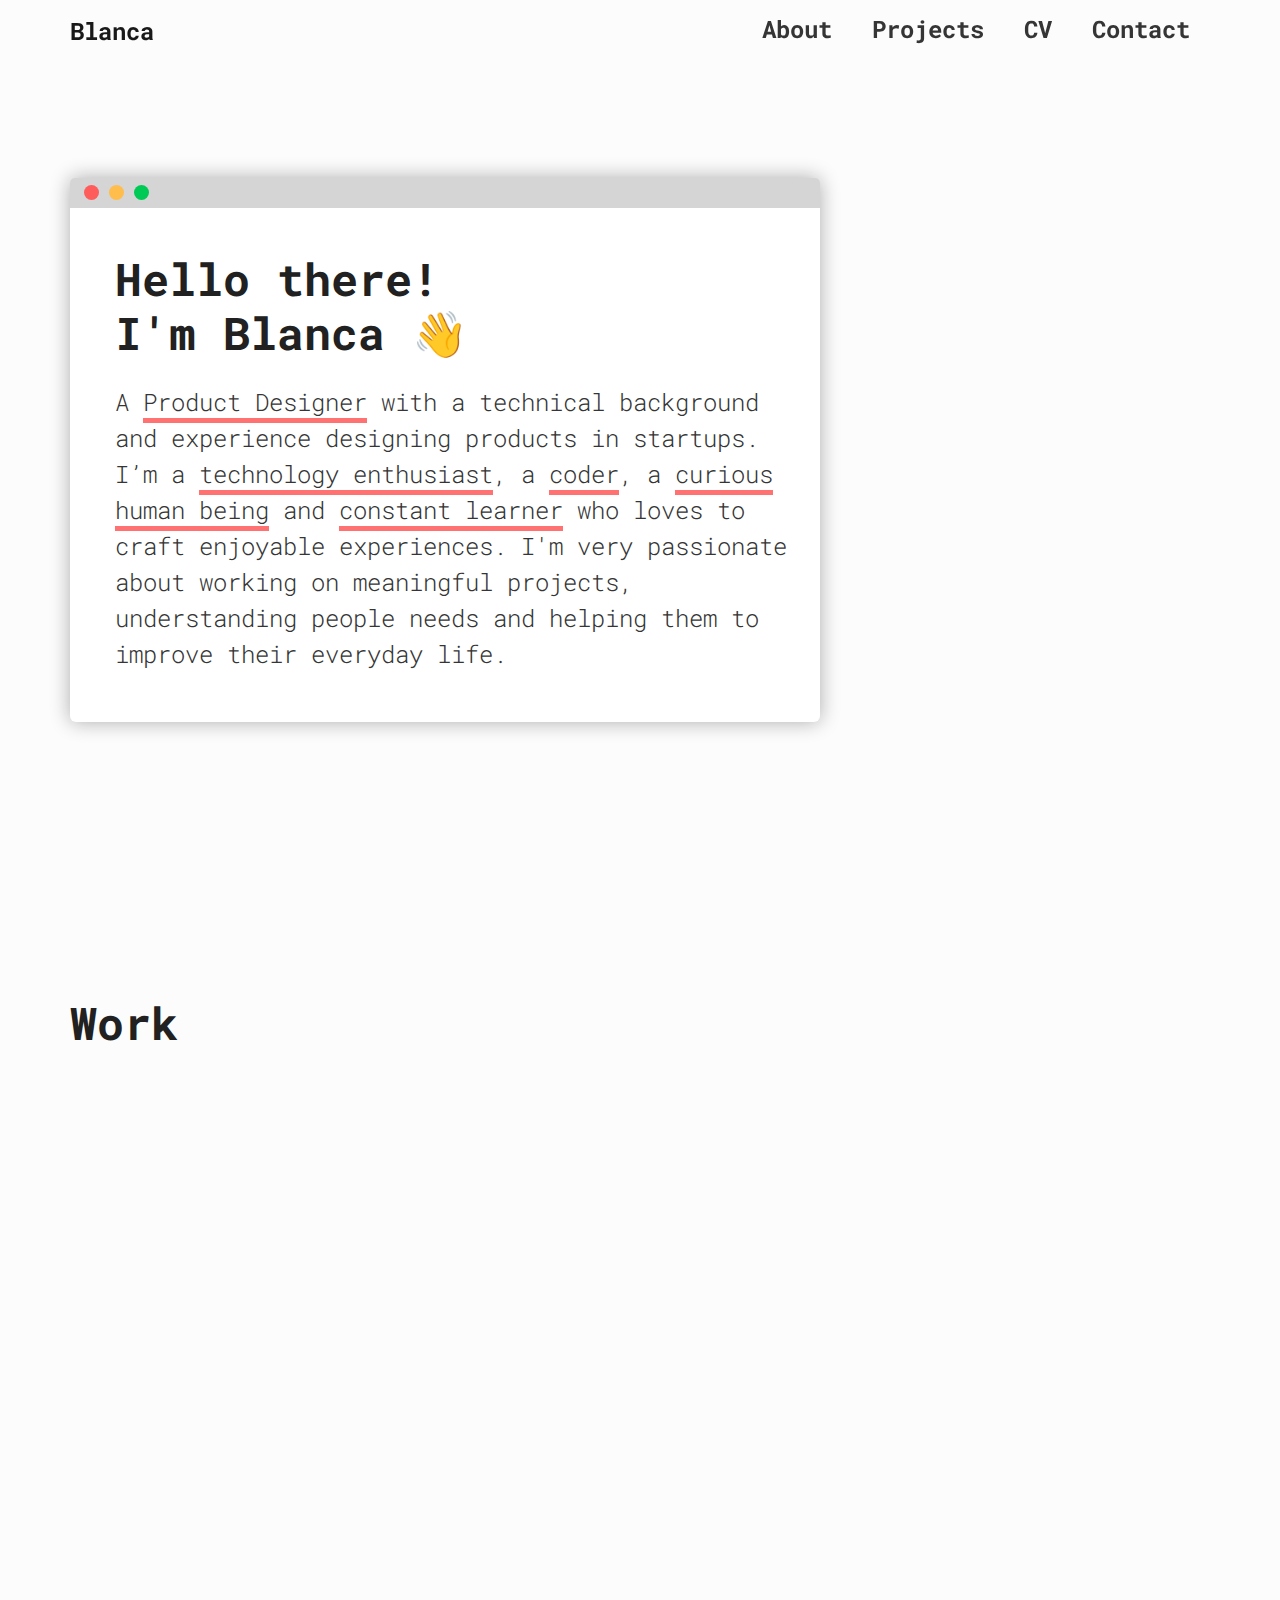
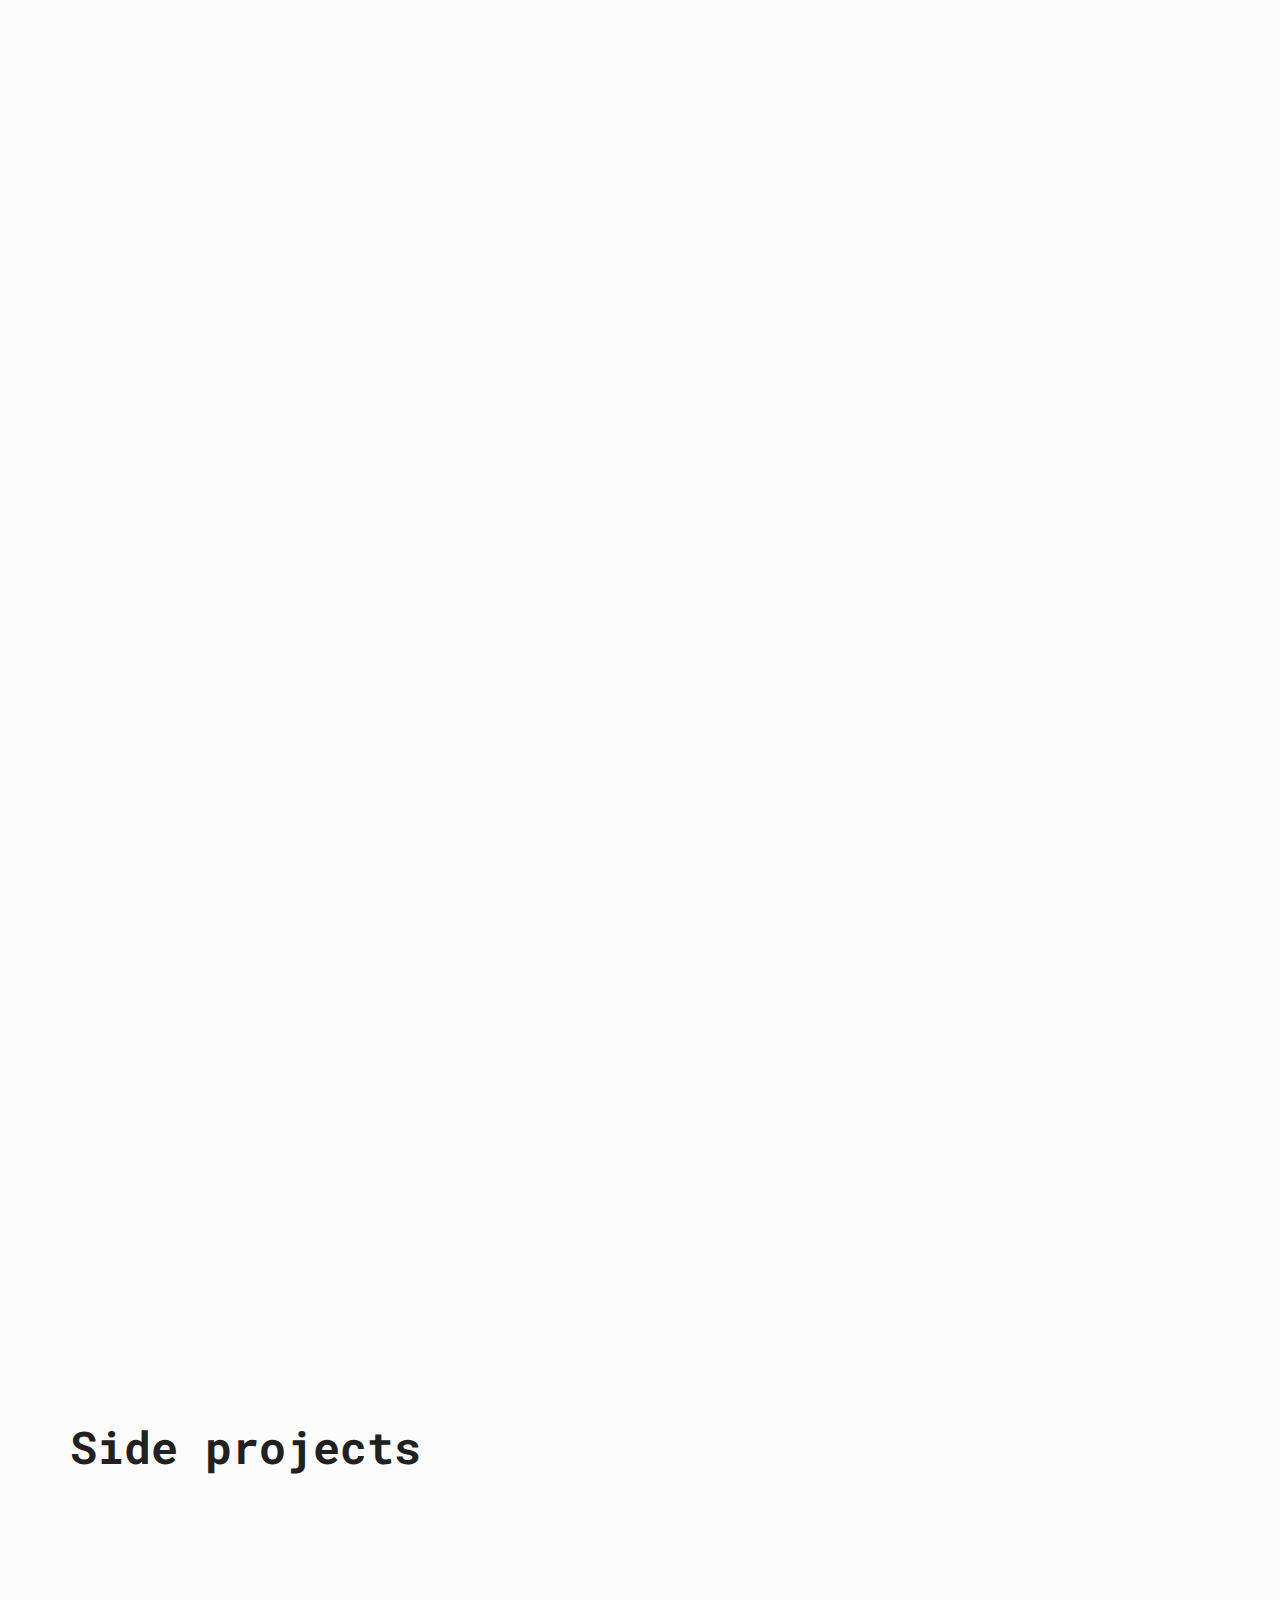
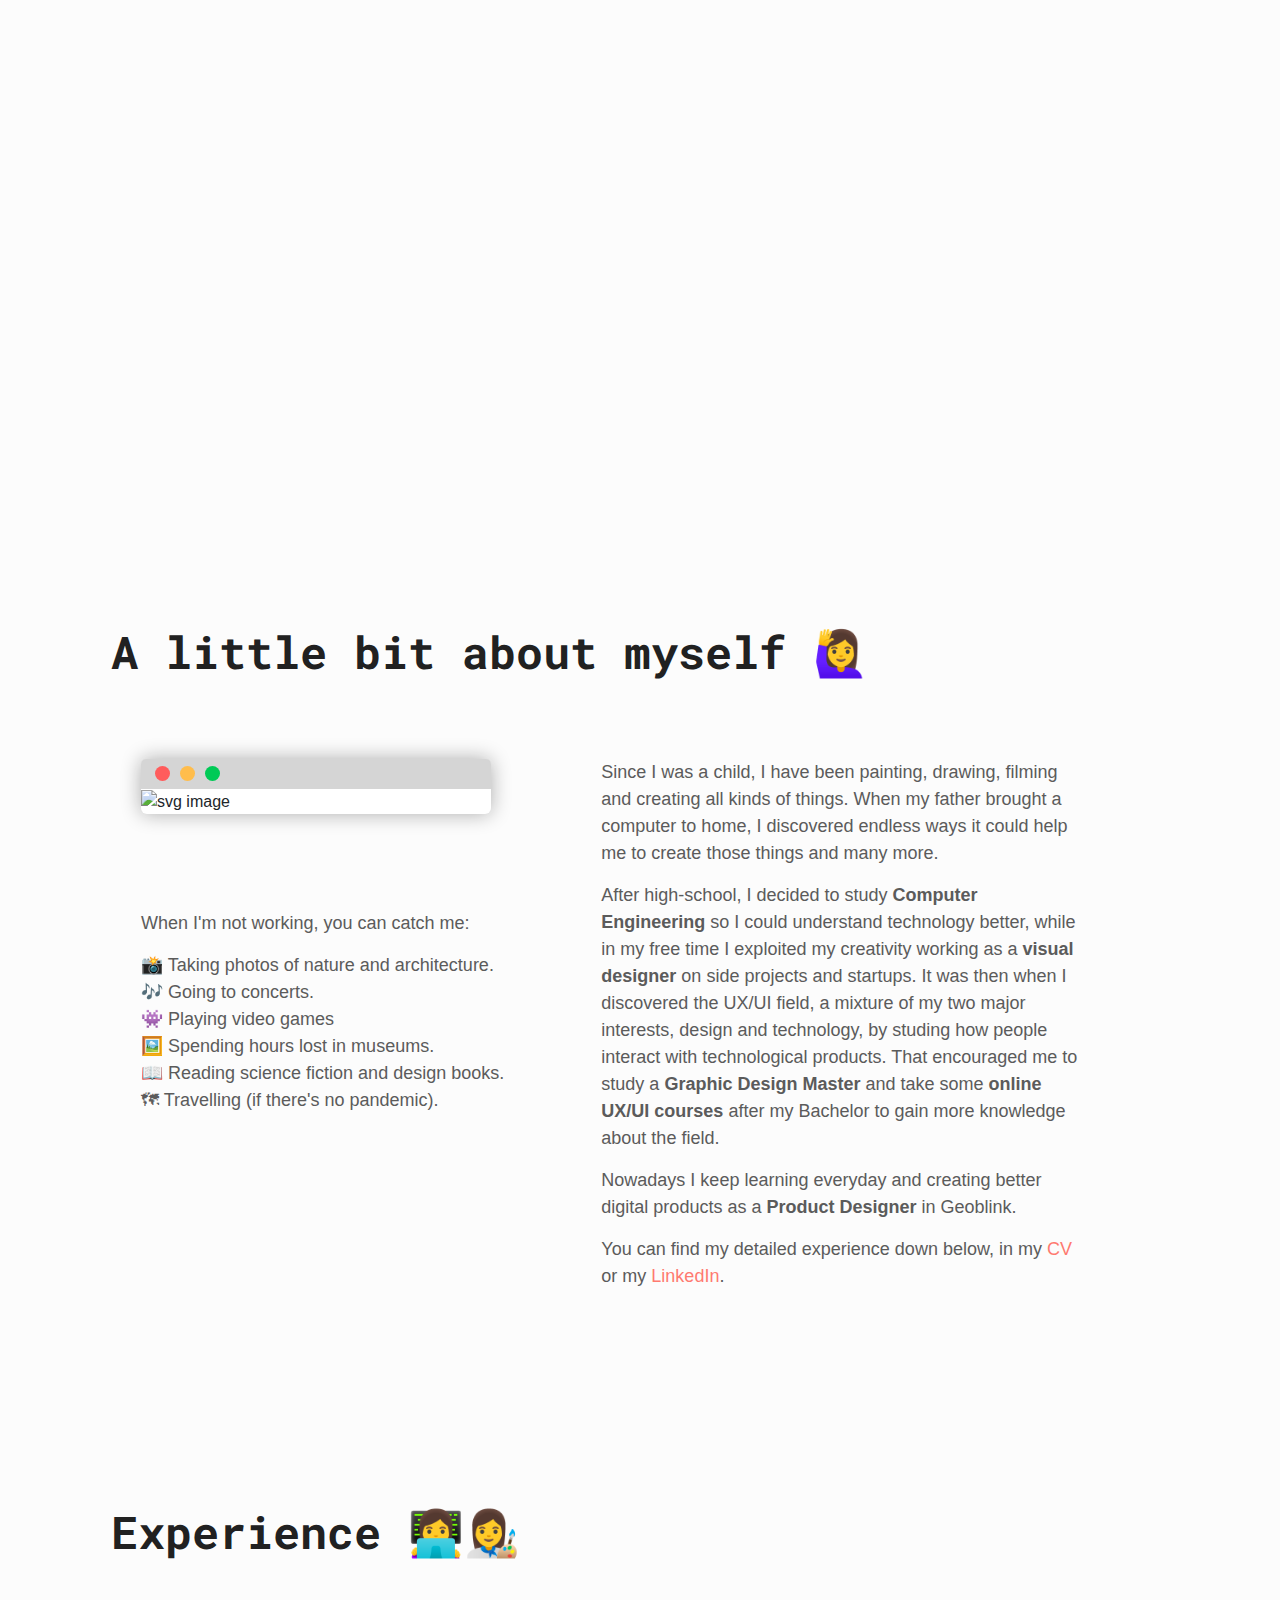
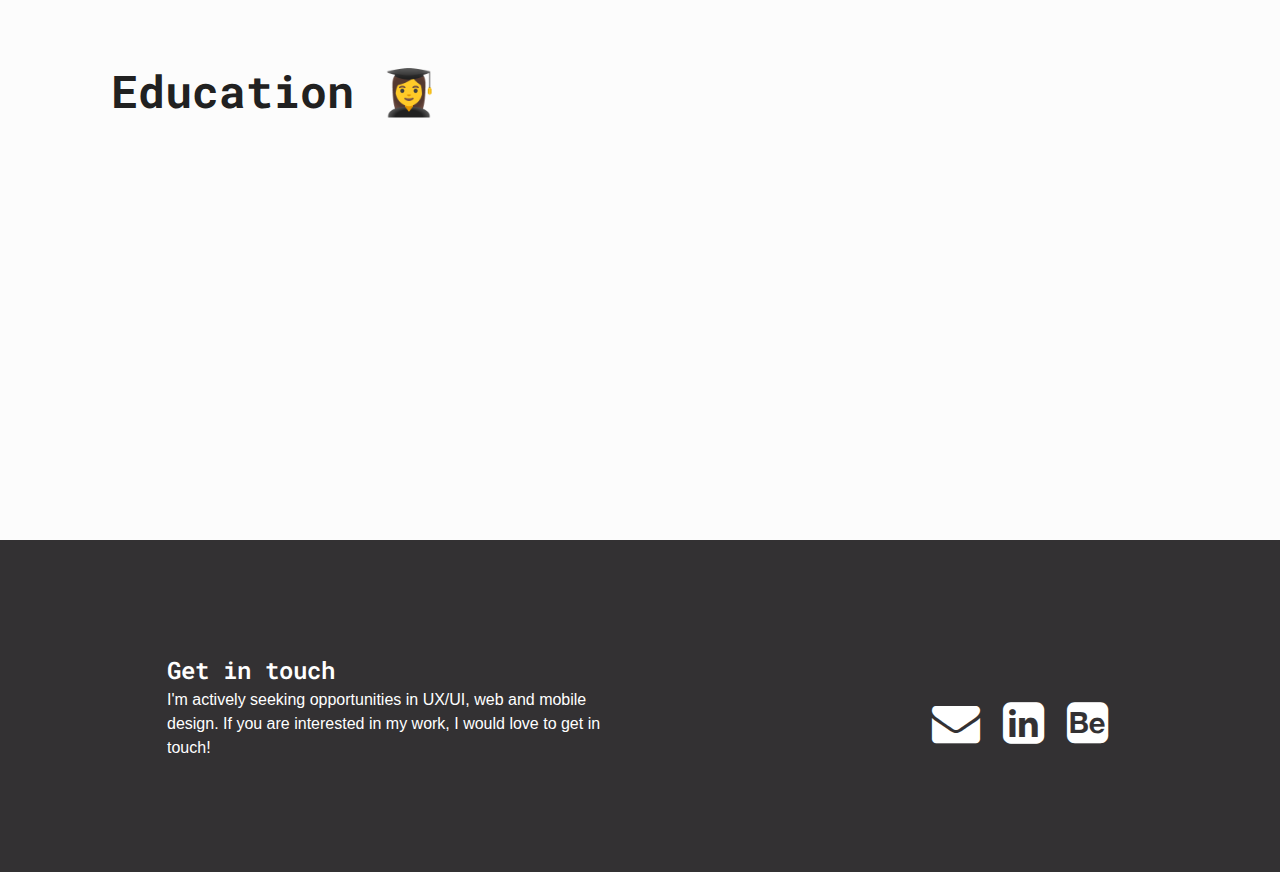
==== commit bdb380a8: "Add files via upload" ====
--- a/index.html
+++ b/index.html
@@ -32,7 +32,7 @@
 
     <!-- MENU -->
     <nav class="navbar navbar-expand-sm navbar-light">
-        <div class="container">
+        <div class="container" style="max-width:1170px">
             <a class="navbar-brand prjLink" href="index.html"> Blanca</a>
 
             <button class="navbar-toggler" type="button" data-toggle="collapse" data-target="#navbarNav" aria-controls="navbarNav" aria-expanded="false"
@@ -44,16 +44,16 @@
 
             <div class="collapse navbar-collapse" id="navbarNav">
                 <ul style="margin-right: 0 !important;" class="navbar-nav mx-auto">
-                    <li class="nav-item">
+                    <li class="nav-item" style="list-style:none">
                         <a href="#about" class="nav-link">About</a>
                     </li>
-                    <li class="nav-item">
+                    <li class="nav-item" style="list-style:none">
                         <a href="#project" class="nav-link">Projects</a>
                     </li>
-                    <li class="nav-item">
-                        <a target="_blank" href="images/undraw/BlancaMadorranCV2020-English.pdf" class="nav-link">CV</a>
+                    <li class="nav-item" style="list-style:none">
+                        <a target="_blank" href="https://www.linkedin.com/in/blancamaco/" class="nav-link">CV</a>
                     </li>
-                    <li class="nav-item">
+                    <li class="nav-item" style="list-style:none">
                         <a href="#contact" class="nav-link">Contact</a>
                     </li>
                 </ul>
@@ -72,7 +72,7 @@
 
     <!-- ABOUT -->
     <section class="about colors d-lg-flex justify-content-center align-items-center">
-        <div class="container">
+        <div class="container" style="max-width:1170px">
 
 
 
@@ -152,7 +152,7 @@
 
     <!-- PORTFOLIO -->
     <section>
-        <div class="container" id="project">
+        <div class="container" id="project" style="max-width:1170px">
                 
                 <div  class="row">
                   <div class="col-lg-12 mx-auto col-12">
@@ -163,139 +163,188 @@
                       </div>
 
 
-              <div class="row" data-aos="fade-up" style="/* margin-right: 2em */" class="aos-init aos-animate">
-<!---Geoblink--->
-                        <div style="
+                      <div class="row" data-aos="fade-up" style="/* margin-right: 2em */" class="aos-init aos-animate">
+
+                          <!---Tuna Voicemod--->
+                          <div style="
                           display: flex;
                           justify-content: center;
                           align-items: center;
                         }" class="col-lg-6">
-                          <div style="padding-top: 2em;">
-                            <a rel="nofollow" href="geoblink.html">
-                             <img src="images/Portfolio-Geoblink-WEB.png" class="img-fluid grow shadow2 prjImg" alt="project image">
-                           </a>
+                              <div style="padding-top: 0em">
+                                      <img src="images/Voicemod/Search/tunaHeader.png" class="img-fluid grow shadow2 prjImg" alt="project image" style="max-height:378.41px">
+                                  </a>
+                                  <div style=" center;align-items: left;  }">
+                                      <div>
+                                          <a class="prjLink" rel="nofollow " href="geoblink.html" style="">
+                                              <h2 class="h2prj" style="padding-top: 1em;">Tuna Content Hub by Voicemod</h2>
+                                          </a>
+                                          <h6>Product Design</h6>
+                                          <p>Enhancing the sound search experience for Tuna users.</p>
+
+                                      </div>
+                                  </div>
+                              </div>
+                          </div>
+
+    <!---Voicemod Clips--->
                           <div style="
                           display: flex;
                           justify-content: center;
+                          align-items: center;
+                        }" class="col-lg-6">
+                              <div style="padding-top: 0em">
+                                  <a rel="nofollow" href="voicemodClips.html">
+                                      <img src="images/Voicemod/Clips/clipsHeader.png" class="img-fluid grow shadow2 prjImg" alt="project image" style="max-height:378.41px">
+                                  </a>
+                                  <div style=" center;align-items: left;  }">
+                                      <div>
+                                          <a class="prjLink" rel="nofollow " href="voicemodClips.html" style="">
+                                              <h2 class="h2prj" style="padding-top: 1em;">Voicemod Clips</h2>
+                                          </a>
+                                          <h6>Product Design</h6>
+                                          <p>Bringing Voicemod voice changing technology to iOS and Android.</p>
+
+                                      </div>
+                                  </div>
+                              </div>
+                          </div>
+
+                          <!---Geoblink--->
+                          <div style="
+                          display: flex;
+                          justify-content: center;
+                          align-items: center;
+                        }" class="col-lg-6">
+                              <div style="padding-top: 2em;">
+                                  <a rel="nofollow" href="geoblink.html">
+                                      <img src="images/Portfolio-Geoblink-WEB.png" class="img-fluid grow shadow2 prjImg" alt="project image">
+                                  </a>
+                                  <div style="
+                          display: flex;
+                          justify-content: center;
                           align-items: center;  }">
-                          <div>
-                            <a class="prjLink" rel="nofollow " href="geoblink.html" style="">
-                              <h2 class="h2prj" style="padding-top: 1em;">Geoblink Location Management Platform</h2>
-                            </a>
-                            <h6>Product Design</h6>
-                            <h5>Design of the Geoblink web application, improving the user experience, researching new features and interviewing users.</h5>
-                            
-                          </div>
-                        </div>
-                      </div>
-                        </div>
-
-<!---Printeria--->
-                        
-                        <div style="
+                                      <div>
+                                          <a class="prjLink" rel="nofollow " href="geoblink.html" style="">
+                                              <h2 class="h2prj" style="padding-top: 1em;">Geoblink Location Management Platform</h2>
+                                          </a>
+                                          <h6>Product Design</h6>
+                                          <p>Design of the Geoblink web application, improving the user experience, researching new features and interviewing users.</p>
+
+                                      </div>
+                                  </div>
+                              </div>
+                          </div>
+
+                          <!---Printeria--->
+
+                          <div style="
                           /*display: flex;*/
                           justify-content: center;
                           align-items: center;
                         }" class="col-lg-6">
-                          <div style="padding-top: 2em;">
-                            <a rel="nofollow" href="printeria.html">
-                             <img src="images/Portfolio-Printeria-WEB-2.png" class="img-fluid grow shadow2 prjImg" alt="project image">
-                           </a>
+                              <div style="padding-top: 2em;">
+                                  <a rel="nofollow" href="printeria.html">
+                                      <img src="images/Portfolio-Printeria-WEB-2.png" class="img-fluid grow shadow2 prjImg" alt="project image">
+                                  </a>
+                                  <div style="
+                          display: flex;
+                          justify-content: center;
+                          align-items: center;  }">
+                                      <div>
+                                          <a class="prjLink" rel="nofollow " href="printeria.html" style="">
+                                              <h2 class="h2prj" style="padding-top: 1em;">Printeria Controller</h2>
+                                          </a>
+                                          <h6>Web Design & Development</h6>
+                                          <p>Design and development of a responsive web application to control a biological printer.</p>
+
+                                      </div>
+                                  </div>
+                              </div>
+
+
+
+                              <!---iGEM--->
+                          </div><div style="
+                          display: flex;
+                          align-items: center;
+                        }" class="col-lg-6">
+                              <div style="padding-top: 2em;">
+                                  <a rel="nofollow" href="webigem.html">
+                                      <img src="images/Portfolio-iGEM-WEB-2.png" class="img-fluid grow shadow2 prjImg" alt="project image">
+                                  </a>
+                                  <div style="
+                          display: flex;
+                          justify-content: center;
+                          align-items: center;  }">
+                                      <div>
+                                          <a class="prjLink" rel="nofollow " href="webigem.html" style="">
+                                              <h2 class="h2prj" style="padding-top: 1em;">UPV iGEM 2018 Team Website</h2>
+                                          </a>
+                                          <h6>Web Design</h6>
+                                          <p>Design and development of the UPV iGEM 2018 team website, where all the project information was documented.</p>
+
+                                      </div>
+                                  </div>
+                              </div>
+
+
+                          </div>
+
+
+                          <!---Tutorio--->
+                          <div class="col-lg-6" style="
+                          justify-content: center;
+                          align-items: center;
+                        }">
+                              <div style="padding-top: 2em;">
+                                  <a rel="nofollow" href="tutorio.html">
+                                      <img src="images/Portfolio-Tutorio-WEB-2.png" class="img-fluid grow shadow2 prjImg" alt="project image">
+                                  </a>
+                                  <div style="
+                          justify-content: center;
+                          align-items: center;  }">
+                                      <div>
+                                          <a class="prjLink" rel="nofollow " href="tutorio.html" style="">
+                                              <h2 class="h2prj" style="padding-top: 1em;">Tutorio iOS App and website design</h2>
+                                          </a>
+                                          <h6>UI & Web design</h6>
+                                          <p>Visual and graphic design of Tutorio's iOS App and website, where students could find their most suitable study partners.</p>
+
+                                      </div>
+                                  </div>
+                              </div>
+
+                          </div>
+
+
+                          <!---Juicy--->
                           <div style="
                           display: flex;
                           justify-content: center;
+                          align-items: center;
+                        }" class="col-lg-6">
+                              <div style="padding-top: 2em;">
+                                  <a rel="nofollow" href="juicy.html">
+                                      <img src="images/Portfolio-JuicySmoothie-WEB-2.png" class="img-fluid grow shadow2 prjImg" alt="project image">
+                                  </a>
+                                  <div style="
+                          display: flex;
+                          justify-content: center;
                           align-items: center;  }">
-                          <div>
-                            <a class="prjLink" rel="nofollow " href="printeria.html" style="">
-                              <h2 class="h2prj" style="padding-top: 1em;">Printeria Controller</h2>
-                            </a>
-                            <h6>Web Design & Development</h6>
-                            <h5>Design and development of a responsive web application to control a biological printer.</h5>
-                            
-                          </div>
-                        </div></div>
-
-
-
-<!---iGEM--->
-                        </div><div style="
-                          display: flex;
-                          align-items: center;
-                        }" class="col-lg-6">
-                          <div style="padding-top: 4em;">
-                            <a rel="nofollow" href="webigem.html">
-                             <img src="images/Portfolio-iGEM-WEB-2.png" class="img-fluid grow shadow2 prjImg" alt="project image">
-                           </a>
-                          <div style="
-                          display: flex;
-                          justify-content: center;
-                          align-items: center;  }">
-                          <div>
-                            <a class="prjLink" rel="nofollow " href="webigem.html" style="">
-                              <h2 class="h2prj" style="padding-top: 1em;">UPV iGEM 2018 Team Website</h2>
-                            </a>
-                            <h6>Web Design</h6>
-                            <h5>Design and development of the UPV iGEM 2018 team website, where all the project information was documented.</h5>
-                            
-                          </div>
-                        </div></div>
-
-                          
-                        </div>
-
-
-<!---Tutorio--->
-                        <div class="col-lg-6" style="
-                          justify-content: center;
-                          align-items: center;
-                        }">
-                          <div style="padding-top: 4em;">
-                            <a rel="nofollow" href="tutorio.html">
-                             <img src="images/Portfolio-Tutorio-WEB-2.png" class="img-fluid grow shadow2 prjImg" alt="project image">
-                           </a>
-                          <div style="
-                          justify-content: center;
-                          align-items: center;  }">
-                          <div>
-                            <a class="prjLink" rel="nofollow " href="tutorio.html" style="">
-                              <h2 class="h2prj" style="padding-top: 1em;">Tutorio iOS App and website design</h2>
-                            </a>
-                            <h6>UI & Web design</h6>
-                            <h5>Visual and graphic design of Tutorio's iOS App and website, where students could find their most suitable study partners.</h5>
-                            
-                          </div>
-                        </div></div>
-                          
-                        </div>
-
-
-<!---Juicy--->
-                        <div style="
-                          display: flex;
-                          justify-content: center;
-                          align-items: center;
-                        }" class="col-lg-6">
-                          <div style="padding-top: 4em;">
-                            <a rel="nofollow" href="juicy.html">
-                             <img src="images/Portfolio-JuicySmoothie-WEB-2.png" class="img-fluid grow shadow2 prjImg" alt="project image">
-                           </a>
-                          <div style="
-                          display: flex;
-                          justify-content: center;
-                          align-items: center;  }">
-                          <div>
-                            <a class="prjLink" rel="nofollow " href="juicy.html" style="">
-                              <h2 class="h2prj" style="padding-top: 1em;">Juicy Smoothie  website</h2>
-                            </a>
-                            <h6>Case Study</h6>
-                            <h5>Case study from analysis to web design of a home delivery restaurant.</h5>
-                            
-                          </div>
-                        </div>
-                      </div>
-                        </div>
-
-                        
+                                      <div>
+                                          <a class="prjLink" rel="nofollow " href="juicy.html" style="">
+                                              <h2 class="h2prj" style="padding-top: 1em;">Juicy Smoothie  website</h2>
+                                          </a>
+                                          <h6>Case Study</h6>
+                                          <p>Case study from analysis to web design of a home delivery restaurant.</p>
+
+                                      </div>
+                                  </div>
+                              </div>
+                          </div>
+
+
                       </div>
 
 <!--CUADRÍCULA-->
@@ -508,12 +557,12 @@
 
     <!--ABOUT-->
     <section class="about full-screen d-lg-flex justify-content-center align-items-center" style="margin: 0 6em 0 6em;" id="about">
-       <div class="container"> 
+       <div class="container" style="max-width:1170px"> 
 
 
         <!---Ventana---->
           <h1 class=" mb-4" >A little bit about myself 🙋‍♀️</h1>
-            <div class="container row" style="margin-top: 3em">
+            <div class="container row" style="margin-top: 3em; max-width: 1170px">
 
             <div class="col-lg-5" style="margin-top: 2em">
                 <!-- <img src="images/undraw/meColor.jpg" class="img-fluid" alt="svg image"> -->
@@ -543,7 +592,7 @@
                             <!-- window title -->
                           </div>
                         <div class="content" style="padding: 0;">
-                          <img src="images/FotoCamara4.JPG" style="width: 100%; border-radius: 0 0 6px 6px;" alt="svg image">
+                          <img src="images/me.jpeg" style="width: 100%; border-radius: 0 0 6px 6px;" alt="svg image">
                           <!-- window content -->
                         </div>
                       </div>
@@ -557,7 +606,8 @@
                      When I'm not working, you can catch me:
                      <ul>
                       <p style="margin-bottom: 0em;">📸  Taking photos of nature and architecture.</p>
-                      <p style="margin-bottom: 0em;">👾  Playing video games and enjoying their art.</p>
+                      <p style="margin-bottom: 0em;">🎶  Going to concerts.</p>
+                      <p style="margin-bottom: 0em;">👾  Playing video games</p>
                       <p style="margin-bottom: 0em;">🖼️  Spending hours lost in museums.</p>
                       <p style="margin-bottom: 0em;">📖  Reading science fiction and design books.</p>
                       <p style="margin-bottom: 0em;">🗺  Travelling (if there's no pandemic).</p>
@@ -669,39 +719,69 @@
 
                 <div class="col-lg-9 col-12">
                     <div class="timeline">
-                      <div class="timeline-wrapper">
-                             <div class="timeline-yr">
-                                 
-                             </div>
-                             <div class="timeline-info">
-                                  <h3 onmouseover="show()" onmouseout="hide()"><span>Product Designer</span><small>Geoblink</small></h3>
-                                  <p> 
-                                    I'm part of the Product Team, where I apply user-centered aproach to improve the user experience of the tool, discover and analyse new user needs, design new features and mantain the design system. </p>
-                                  <h6>#UX #UI #Research #Agile </h6>
-                             </div>
-
-                        </div>
-                        <div class="timeline-wrapper">
-                             <div class="timeline-yr">
-                                 
-                             </div>
-                             <div class="timeline-info">
-                                  <h3 onmouseover="show()" onmouseout="hide()"><span>Web Designer and Developer</span><small>iGEM UPV - Printeria</small></h3>
-                                  <p> 
+                        <div class="timeline-wrapper">
+                            <div class="timeline-yr">
+
+                            </div>
+                            <div class="timeline-info">
+                                <h4 onmouseover="show()" onmouseout="hide()"><span>Product Designer</span><small>Voicemod</small></h4>
+                                <p>
+                                    Working on several teams, like Community Content, Mobile and Growth. Supercharging users voice and boosting voice communication.
+                                </p>
+                                <h6>#ProductDesign #Web #Desktop #iOS #Android #Research #Community</h6>
+                            </div>
+
+                        </div>
+                        <div class="timeline-wrapper">
+                            <div class="timeline-yr">
+
+                            </div>
+                            <div class="timeline-info">
+                                <h4 onmouseover="show()" onmouseout="hide()"><span>Product Designer</span><small>Geoblink</small></h4>
+                                <p>
+                                    I'm part of the Product Team, where I apply user-centered aproach to improve the user experience of the tool, discover and analyse new user needs, design new features and mantain the design system.
+                                </p>
+                                <h6>#UX #UI #Research #Agile </h6>
+                            </div>
+
+                        </div>
+                        <div class="timeline-wrapper">
+                            <div class="timeline-yr">
+
+                            </div>
+                            <div class="timeline-info">
+                                <h4 onmouseover="show()" onmouseout="hide()"><span>Web Designer and Developer</span><small>iGEM UPV - Printeria</small></h4>
+                                <p>
                                     Extracurricular project, now startup. I designed and developed a web app for a biological printer and the website of the project. I worked alongside a multidisciplinary team . The project was presented in the international biology
-    competition iGEM in Boston. We won the best undergraduate project award, best
-    software and best website among other awards.</p>
-                                  <h6>#HTLM #CSS #JavaScript #Angular #UX #Entrepreneurship #Agile #SCRUM</h6>
-                             </div>
-
-                        </div>
-
-                        <div class="timeline-wrapper">
-                            <div class="timeline-yr">
-                                
-                            </div>
-                            <div class="timeline-info">
-                                <h3><span>Software Developer</span><small>Informance</small></h3>
+                                    competition iGEM in Boston. We won the best undergraduate project award, best
+                                    software and best website among other awards.
+                                </p>
+                                <h6>#HTLM #CSS #JavaScript #Angular #UX #Entrepreneurship #Agile #SCRUM</h6>
+                            </div>
+
+                        </div>
+                        <div class="timeline-wrapper">
+                            <div class="timeline-yr">
+
+                            </div>
+                            <div class="timeline-info">
+                                <h4 onmouseover="show()" onmouseout="hide()"><span>Web Designer and Developer</span><small>iGEM UPV - Printeria</small></h4>
+                                <p>
+                                    Extracurricular project, now startup. I designed and developed a web app for a biological printer and the website of the project. I worked alongside a multidisciplinary team . The project was presented in the international biology
+                                    competition iGEM in Boston. We won the best undergraduate project award, best
+                                    software and best website among other awards.
+                                </p>
+                                <h6>#HTLM #CSS #JavaScript #Angular #UX #Entrepreneurship #Agile #SCRUM</h6>
+                            </div>
+
+                        </div>
+
+                        <div class="timeline-wrapper">
+                            <div class="timeline-yr">
+
+                            </div>
+                            <div class="timeline-info">
+                                <h4><span>Software Developer</span><small>Informance</small></h4>
                                 <p>Internship in a software company. I took part in the development and management of small software projects of the company, mainly using Java, JavaScript, jQuery, SQL HTML and CSS.</p>
                                 <h6>#Java #JavaScript #jQuery #SQL #HTML #CSS</h6>
                             </div>
@@ -709,10 +789,10 @@
 
                         <div class="timeline-wrapper">
                             <div class="timeline-yr">
-                                
-                            </div>
-                            <div class="timeline-info">
-                                <h3><span>Graphic Designer</span><small>Tutorio</small></h3>
+
+                            </div>
+                            <div class="timeline-info">
+                                <h4><span>Graphic Designer</span><small>Tutorio</small></h4>
                                 <p>Tutorio is an App that allows students to find the most suitable study partners and businesses. The startup was incubated at Demium Startups Valencia. I created all the graphic material, the website and helped with the app visual design.</p>
                                 <h6>#Photoshop #Illustrator #UI #HTML #CSS</h6>
                             </div>
@@ -741,7 +821,7 @@
                                   
                              </div>
                              <div class="timeline-info">
-                                  <h3  ><span>MA, Graphic Arts</span><small>Polytechnic University of Valencia</small></h3>
+                                  <h4  ><span>MA, Graphic Arts</span><small>Polytechnic University of Valencia</small></h4>
                                   <p>
                                     
                                   </p>
@@ -758,7 +838,7 @@
 
                             </div>
                             <div class="timeline-info">
-                                <h3><span>BS, Computer Science (Erasmus)</span><small>RWTH Aachen, Germany</small></h3>
+                                <h4><span>BS, Computer Science (Erasmus)</span><small>RWTH Aachen, Germany</small></h4>
                             </div>
                         </div>
                         
@@ -767,7 +847,7 @@
                                 
                             </div>
                             <div class="timeline-info">
-                                <h3><span>BS, Computer Engineering</span><small>Polytechnic University of Valencia</small></h3>
+                                <h4><span>BS, Computer Engineering</span><small>Polytechnic University of Valencia</small></h4>
                                 <p></p>
                                 
                             </div>
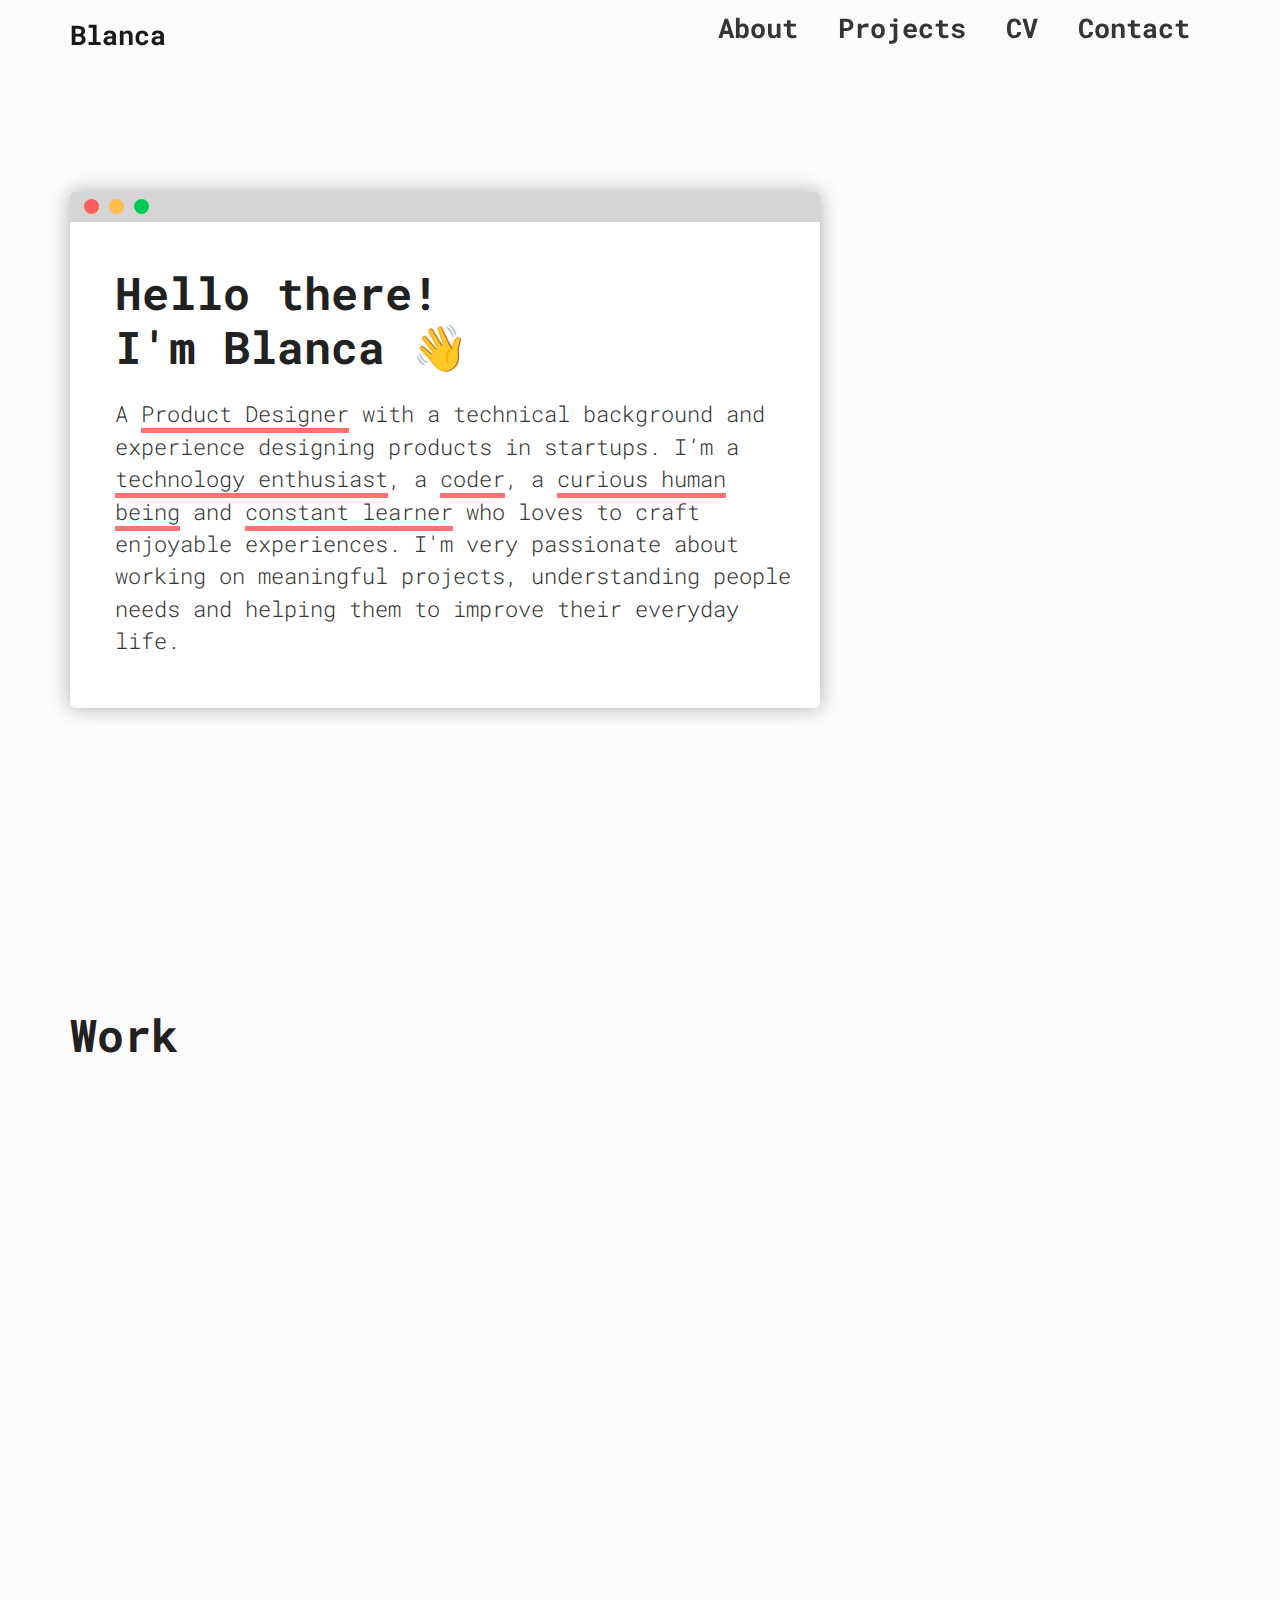
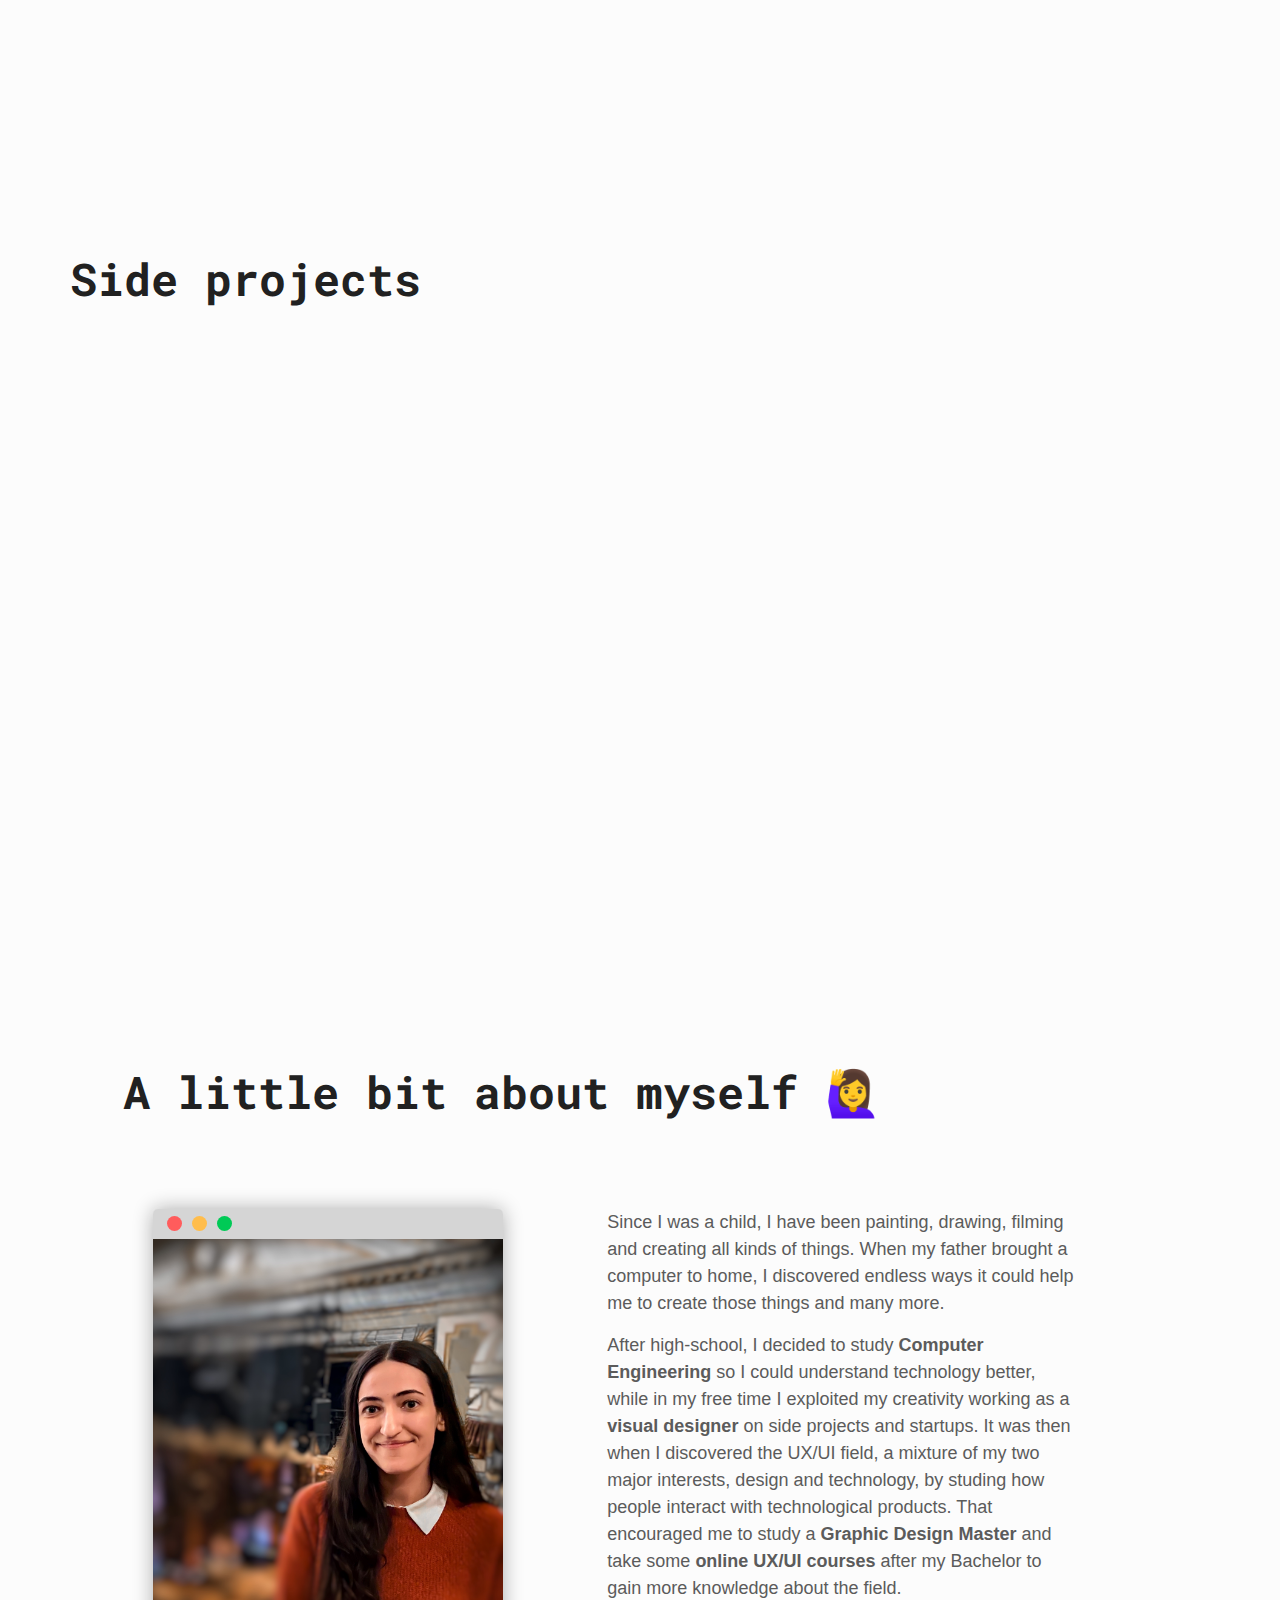
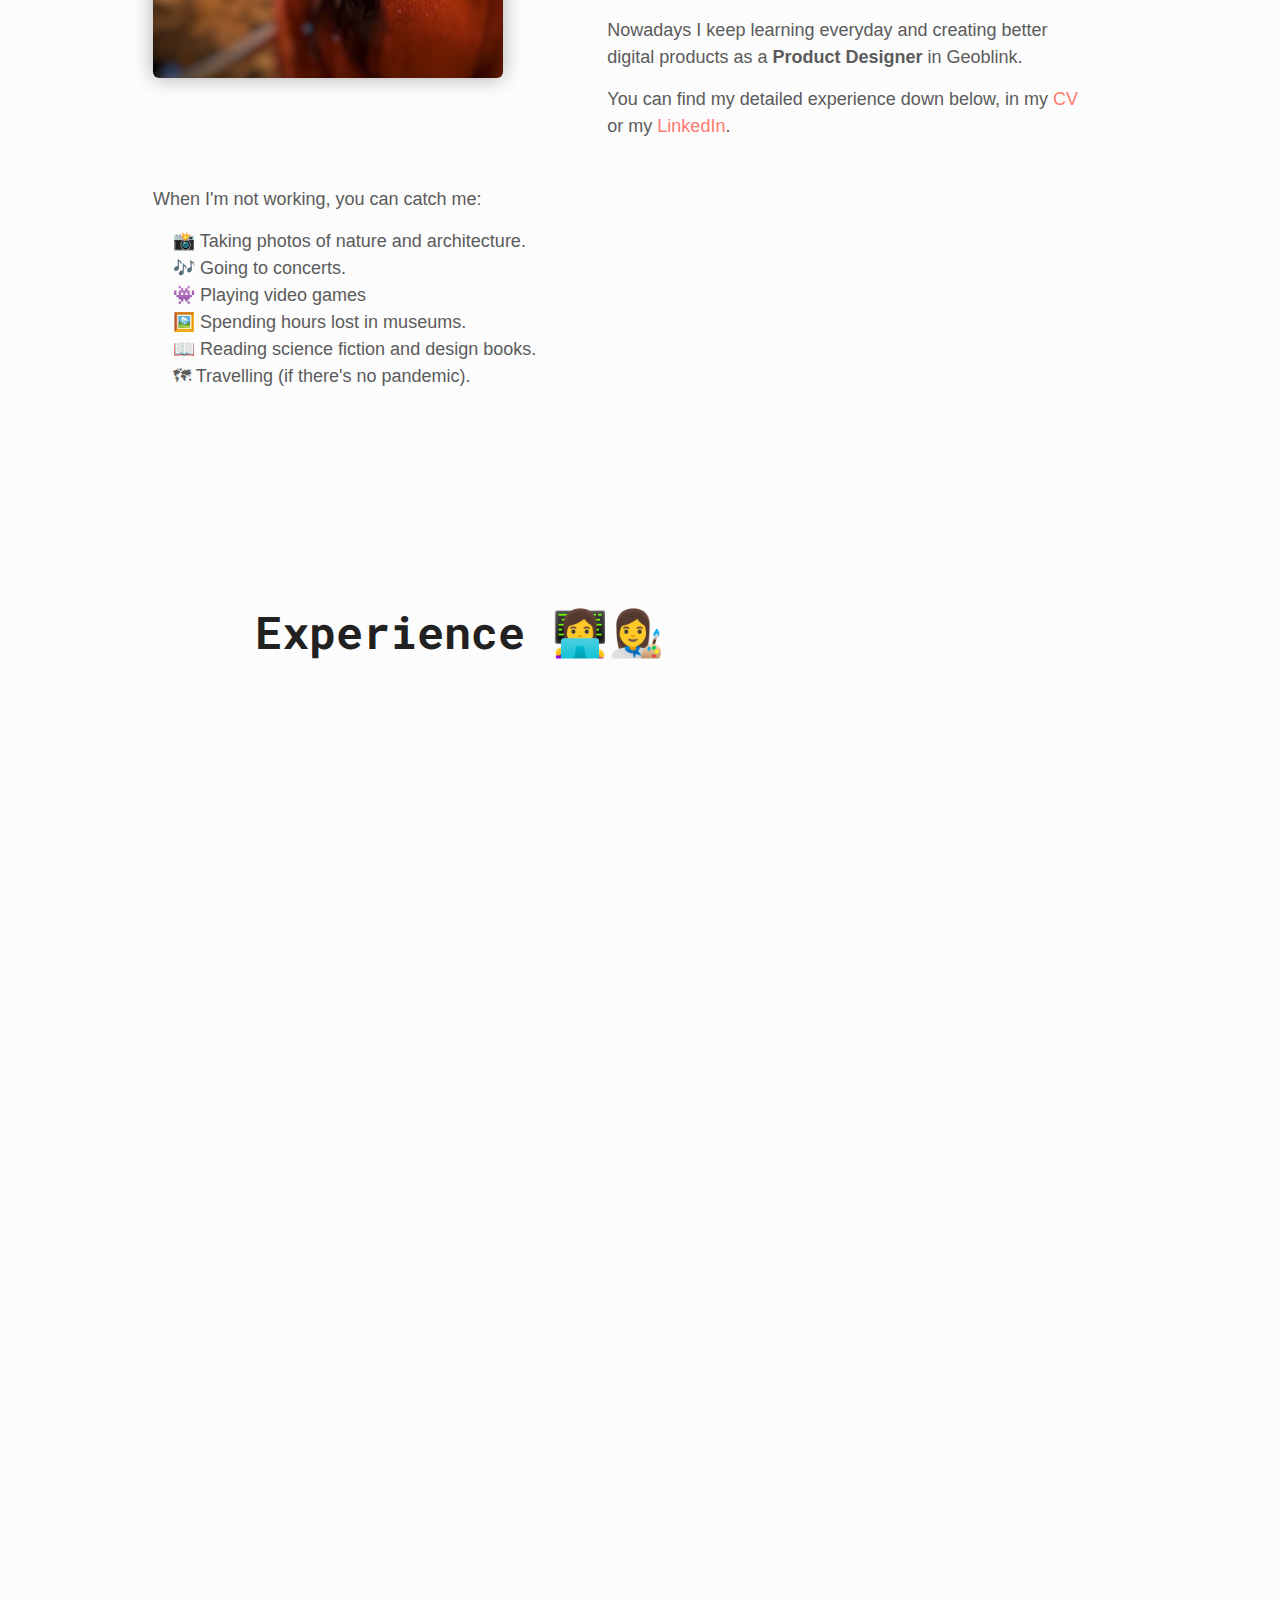
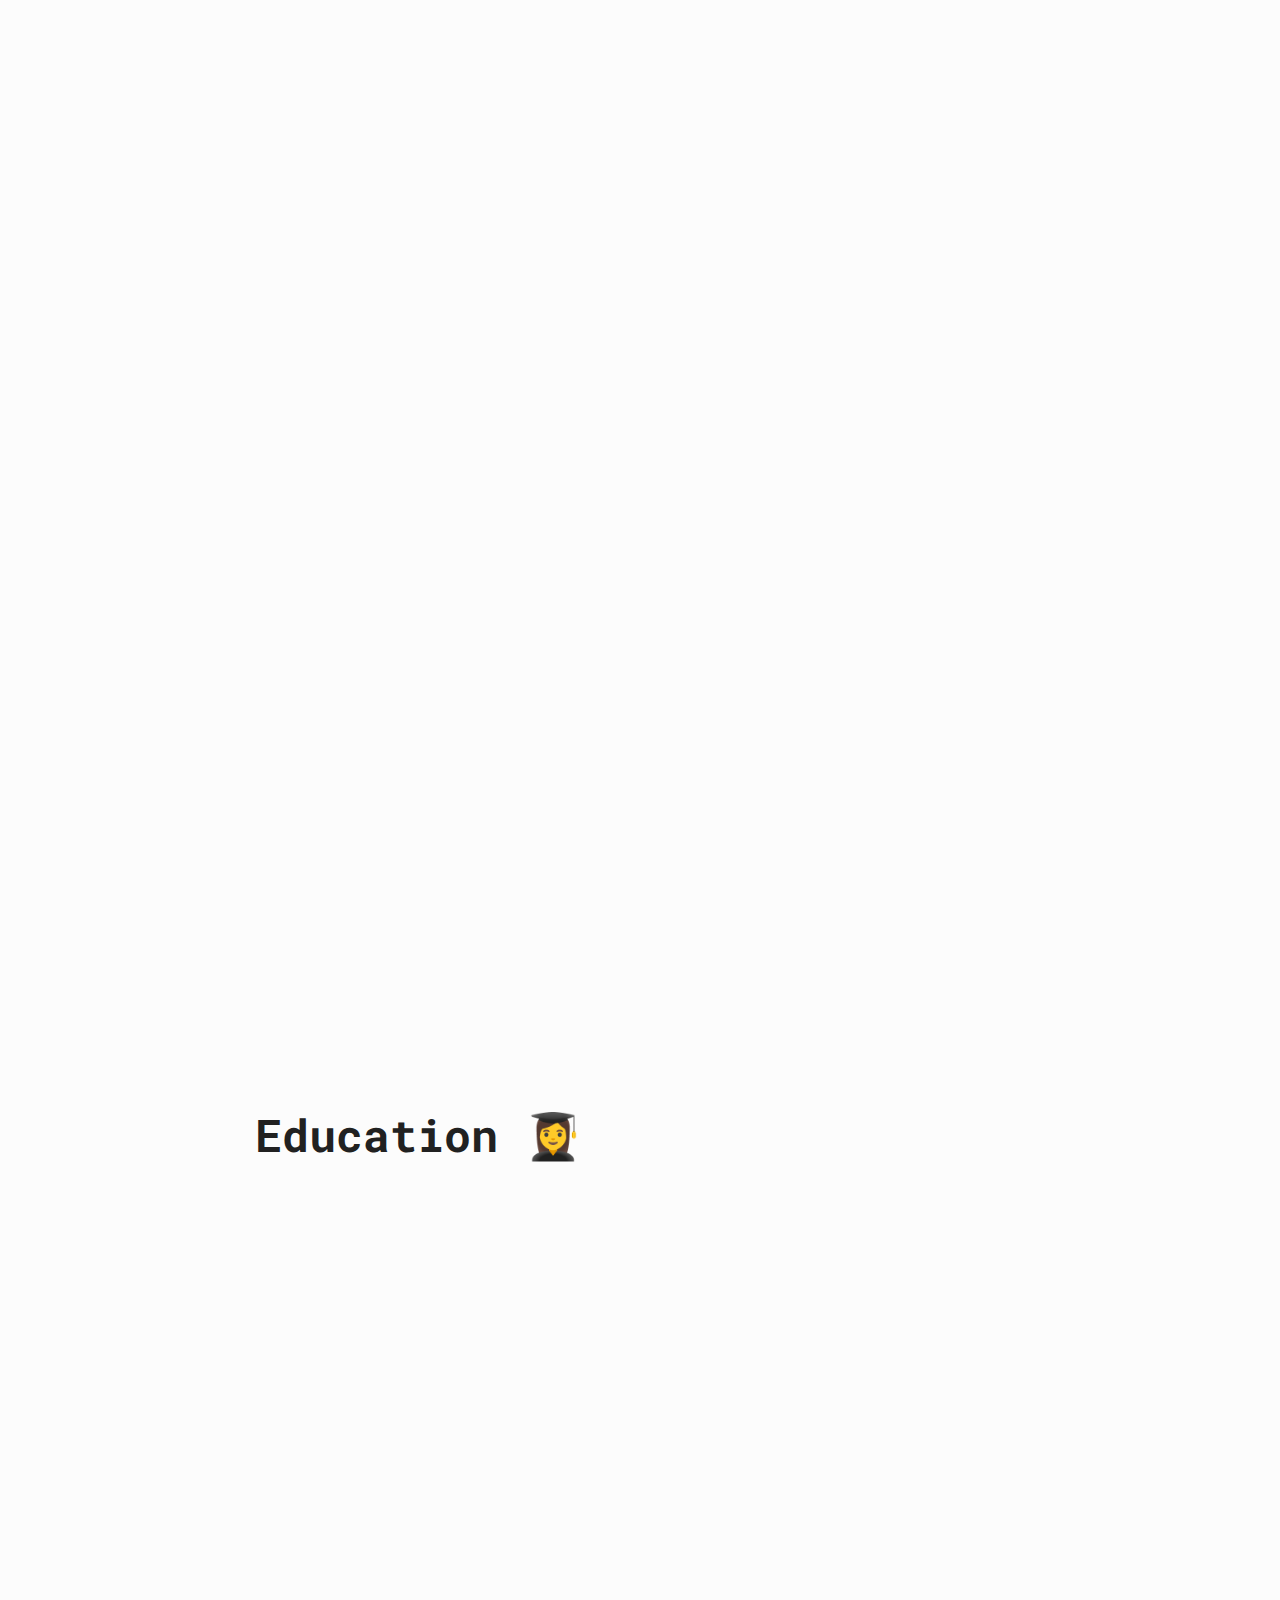
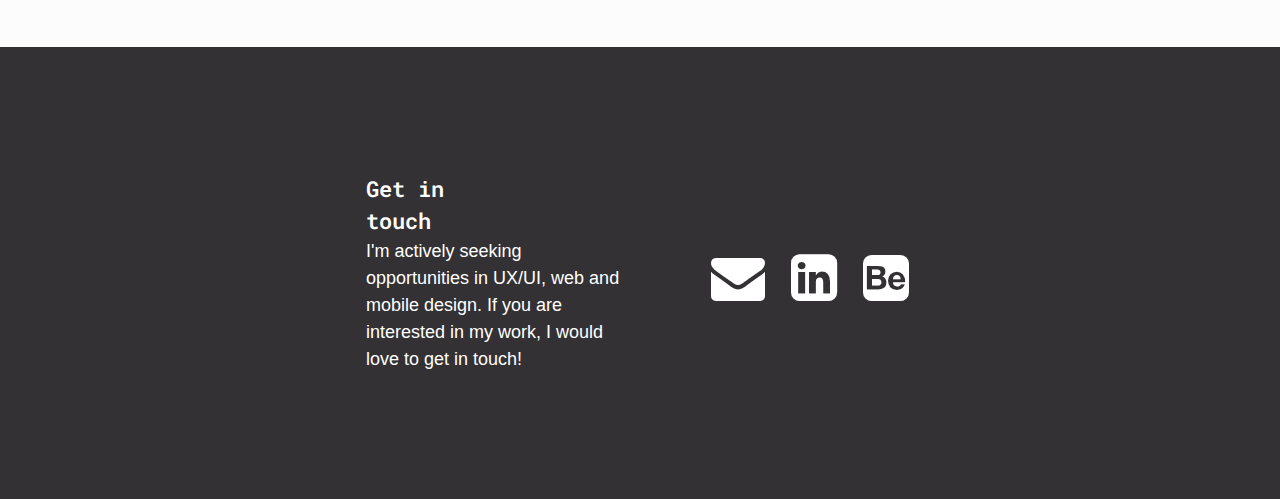
==== commit 4b483c98: "Update index.html" ====
--- a/index.html
+++ b/index.html
@@ -172,6 +172,7 @@
                           align-items: center;
                         }" class="col-lg-6">
                               <div style="padding-top: 0em">
+				  <a rel="nofollow" href="voicemodTunaSearch.html">
                                       <img src="images/Voicemod/Search/tunaHeader.png" class="img-fluid grow shadow2 prjImg" alt="project image" style="max-height:378.41px">
                                   </a>
                                   <div style=" center;align-items: left;  }">
--- a/css/circles.css
+++ b/css/circles.css
@@ -14,7 +14,7 @@
     padding: 100px 0;
 }
 .container {
-    max-width: 1170px;
+    max-width: 800px;
     margin: 0 auto;
 }
 .skill-part {
--- a/css/tooplate-style.css
+++ b/css/tooplate-style.css
@@ -10,10 +10,12 @@
 @import url("https://fonts.googleapis.com/css2?family=Roboto+Mono:ital,wght@0,100;0,300;0,400;0,500;0,600;0,700;1,400;1,500;1,600;1,700&display=swap");
 @import url("https://fonts.googleapis.com/css?family=Maven+Pro:400,700");
 body {
-  /*font-family: "Maven Pro", sans-serif;*/
-  font-family: 'Lato', sans-serif;
-  /*padding-top: 70px;*/
-  background-color: rgb(252, 252, 252);
+    /*font-family: "Maven Pro", sans-serif;*/
+    font-family: 'Lato', sans-serif;
+    font-size: 18px;
+    color: #5b5b5b;
+    /*padding-top: 70px;*/
+    background-color: rgb(252, 252, 252);
 }
 
 .full-screen {
@@ -30,12 +32,15 @@
 }
 
 ul {
-  margin: 0;
-  padding: 0;
-}
-ul li {
-  list-style: none;
-}
+    margin: 0;
+    padding: 0 0 0 20px;
+}
+
+    ul li {
+        list-style-type: disc; /* Use 'disc' for filled bullets or 'circle' for unfilled */
+        font-weight: normal; /* Set the font weight to normal */
+        padding: 0 0 8px 0px;
+    }
 
 
 
@@ -61,7 +66,7 @@
 
 p {
   font-size: 18px;
-  font-weight: 300;
+  font-weight: 500;
   color: #5b5b5b;
   margin-bottom: 15px;
 }
@@ -69,20 +74,22 @@
 h1, h2, h3, h4, h5, h6, {
   /*font-weight: bold;*/
   letter-spacing: -1px;
+  font-weight: 500;
+  color: #5b5b5b;
 }
 
 h1 {
   font-family: 'Roboto Mono', monospace;
   font-weight: bold;
   color: #212121;
-  font-size: 2.8em;
+  font-size: 2.5em;
   margin: 24px 0;
 }
 
 h2 {
   font-family: 'Roboto Mono', monospace;
   color: #353535;
-  font-size: 1.5em;
+  font-size: 1.2em;
   line-height: 1.5;
   font-weight: 300;
 }
@@ -126,11 +133,11 @@
 }*/
 
 h5 {
-  font-size: 1.2em;
-  font-weight: 300 !important;
-  line-height: 1.3;
-  color: #5b5b5b;
-  margin-bottom: 3px;
+    font-size: 1.2em;
+    font-weight: 700;
+    line-height: 1.3;
+    color: #484848;
+    margin-bottom: 3px;
 }
 
 h6 {
@@ -375,6 +382,8 @@
 
 }
 
+.
+
 
 
 .navbar-light .navbar-nav .nav-link:focus,
@@ -903,8 +912,13 @@
   margin-top: 0px;
 }
 
+
 /* content END */
 
+.margin-40 {
+    margin-top: 40px;
+    margin-bottom: 40px;
+}
 
 /* Colors background */
 .colors{
@@ -940,3 +954,6 @@
   100% {border-color: #ff00004f;}
 }
 
+.no-list {
+    list-style:none
+}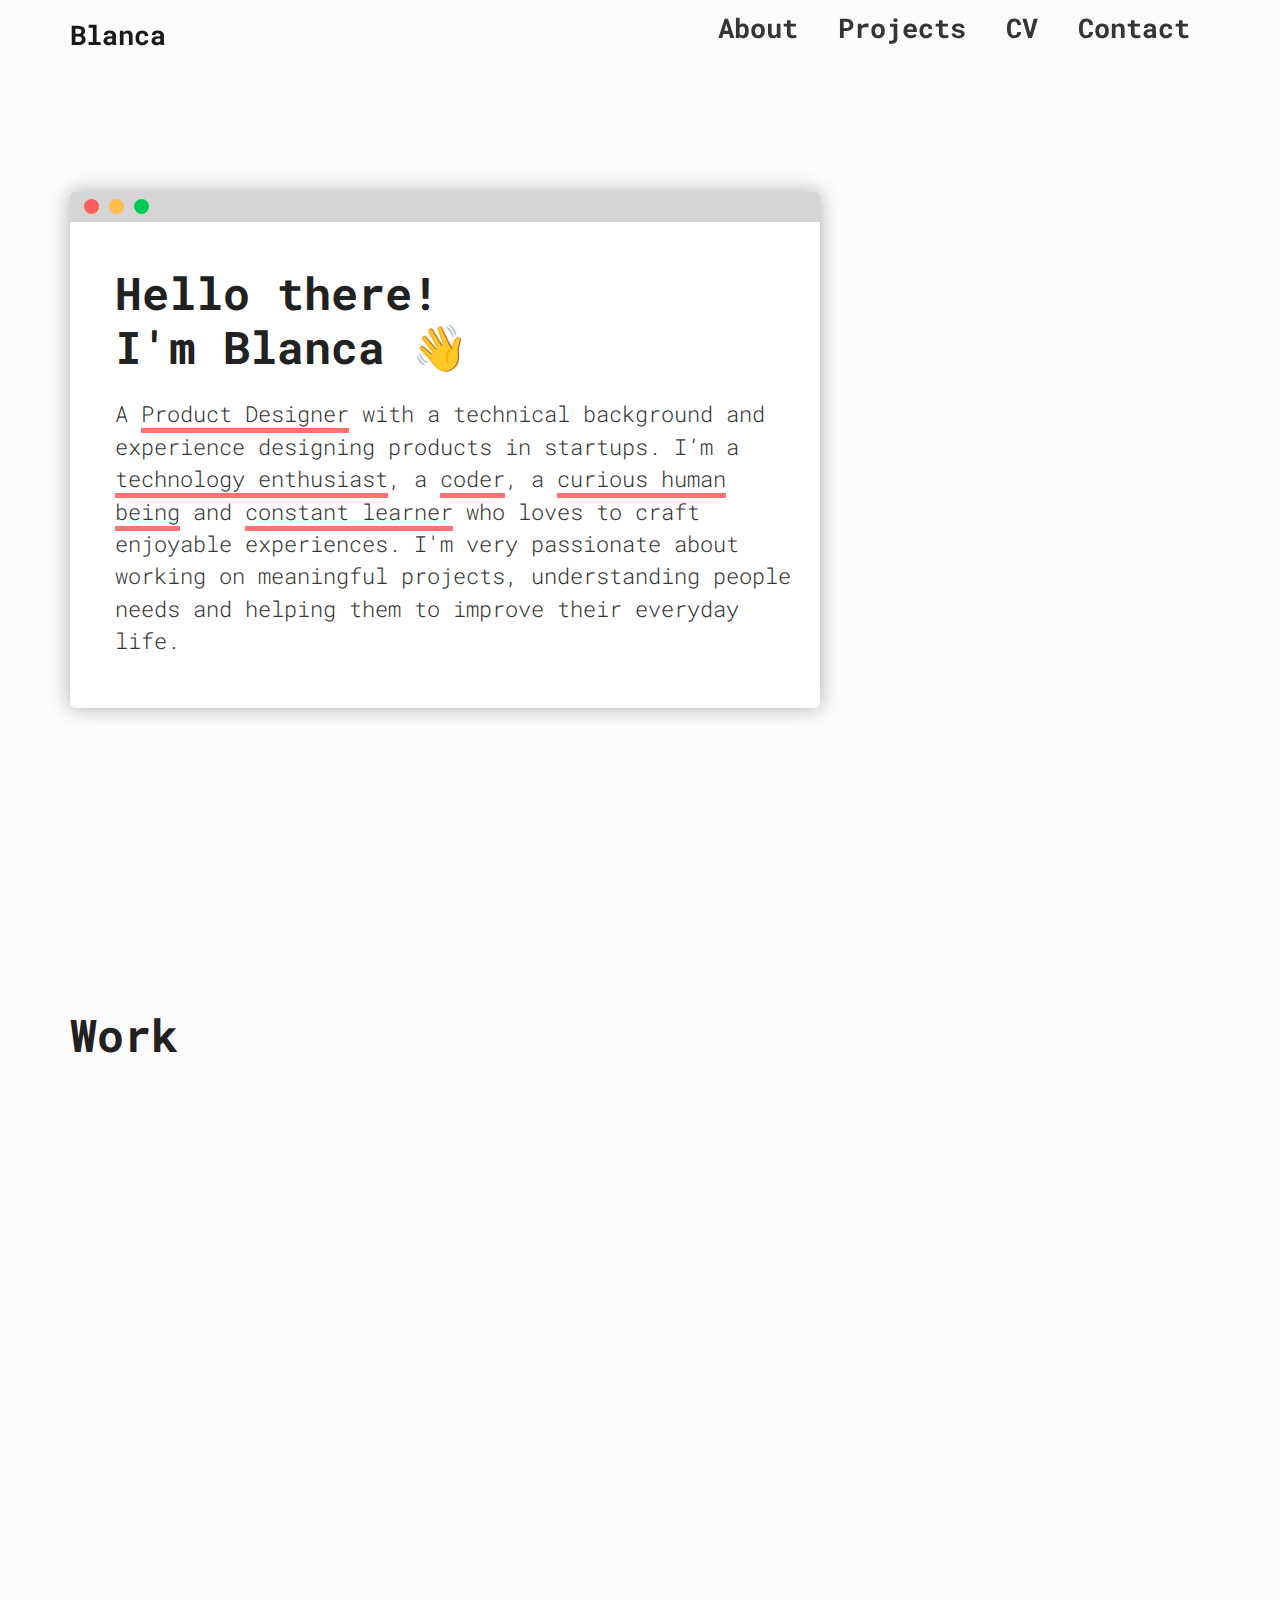
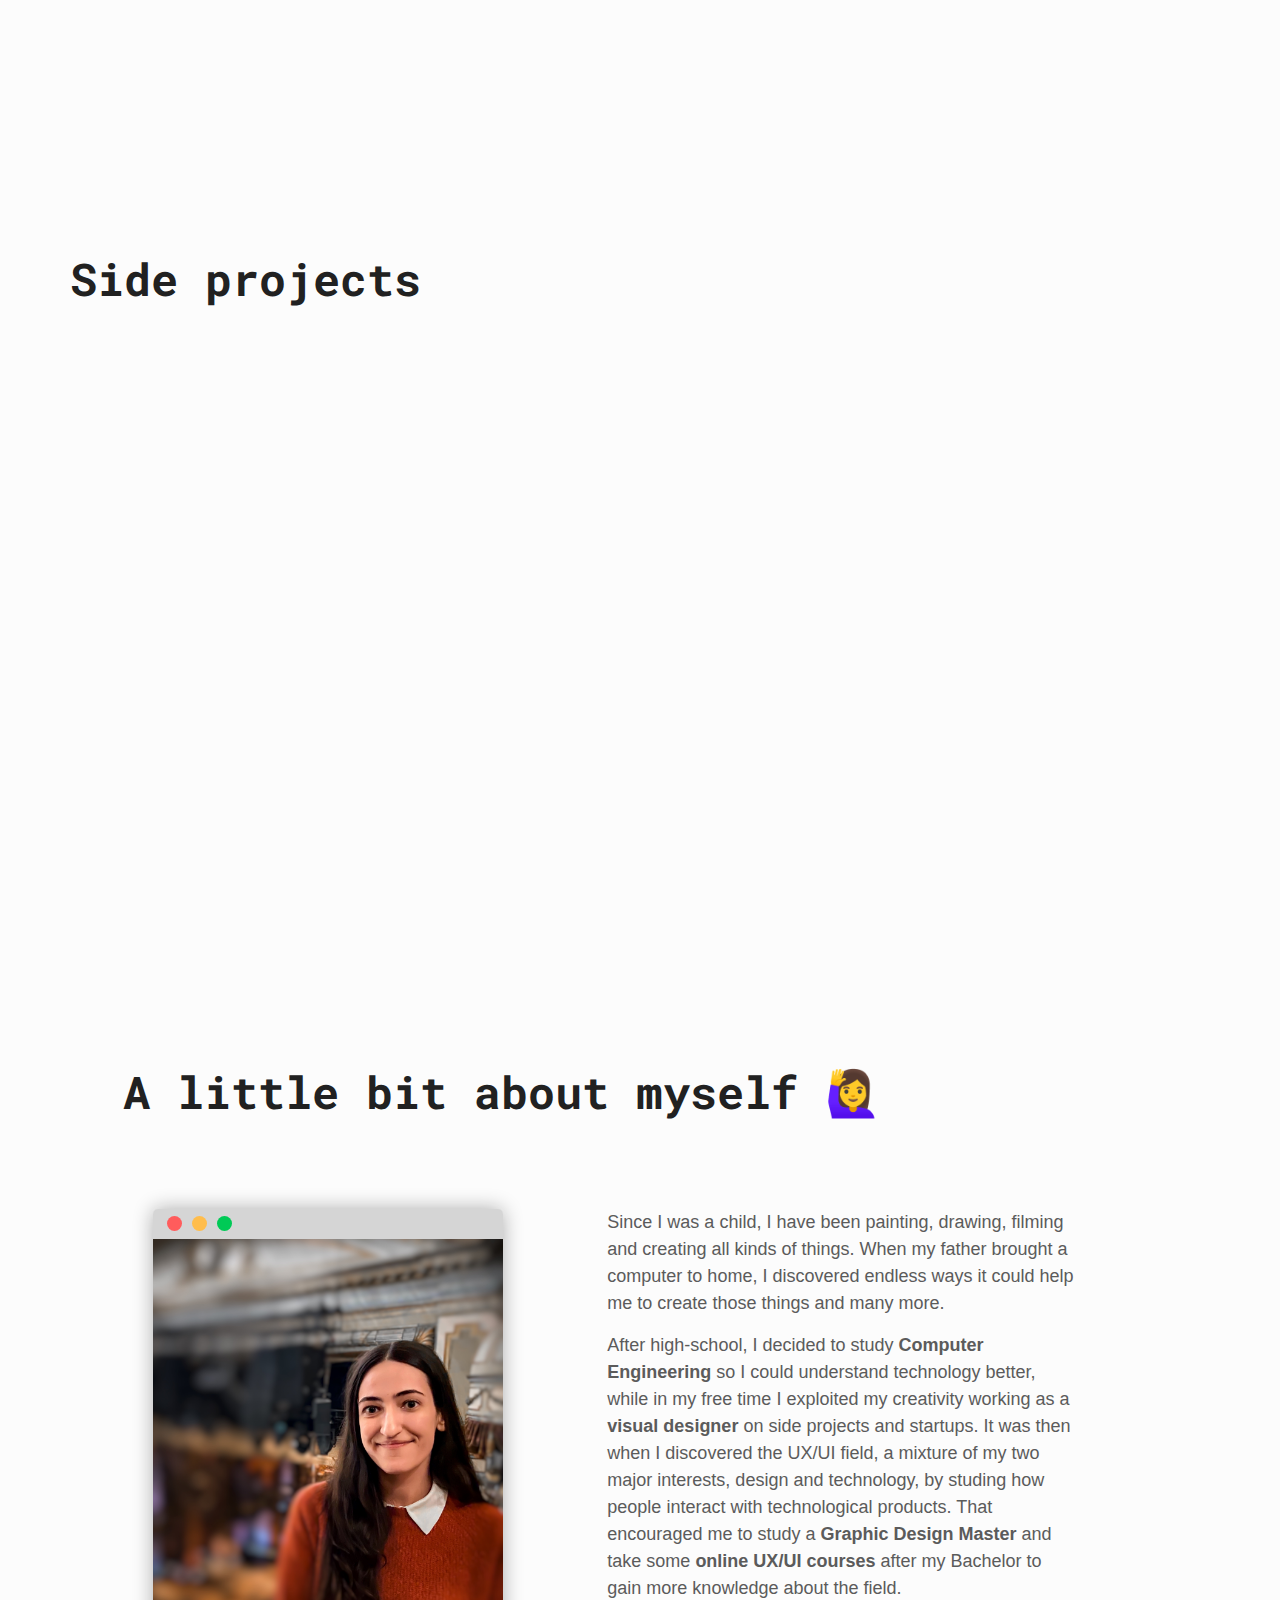
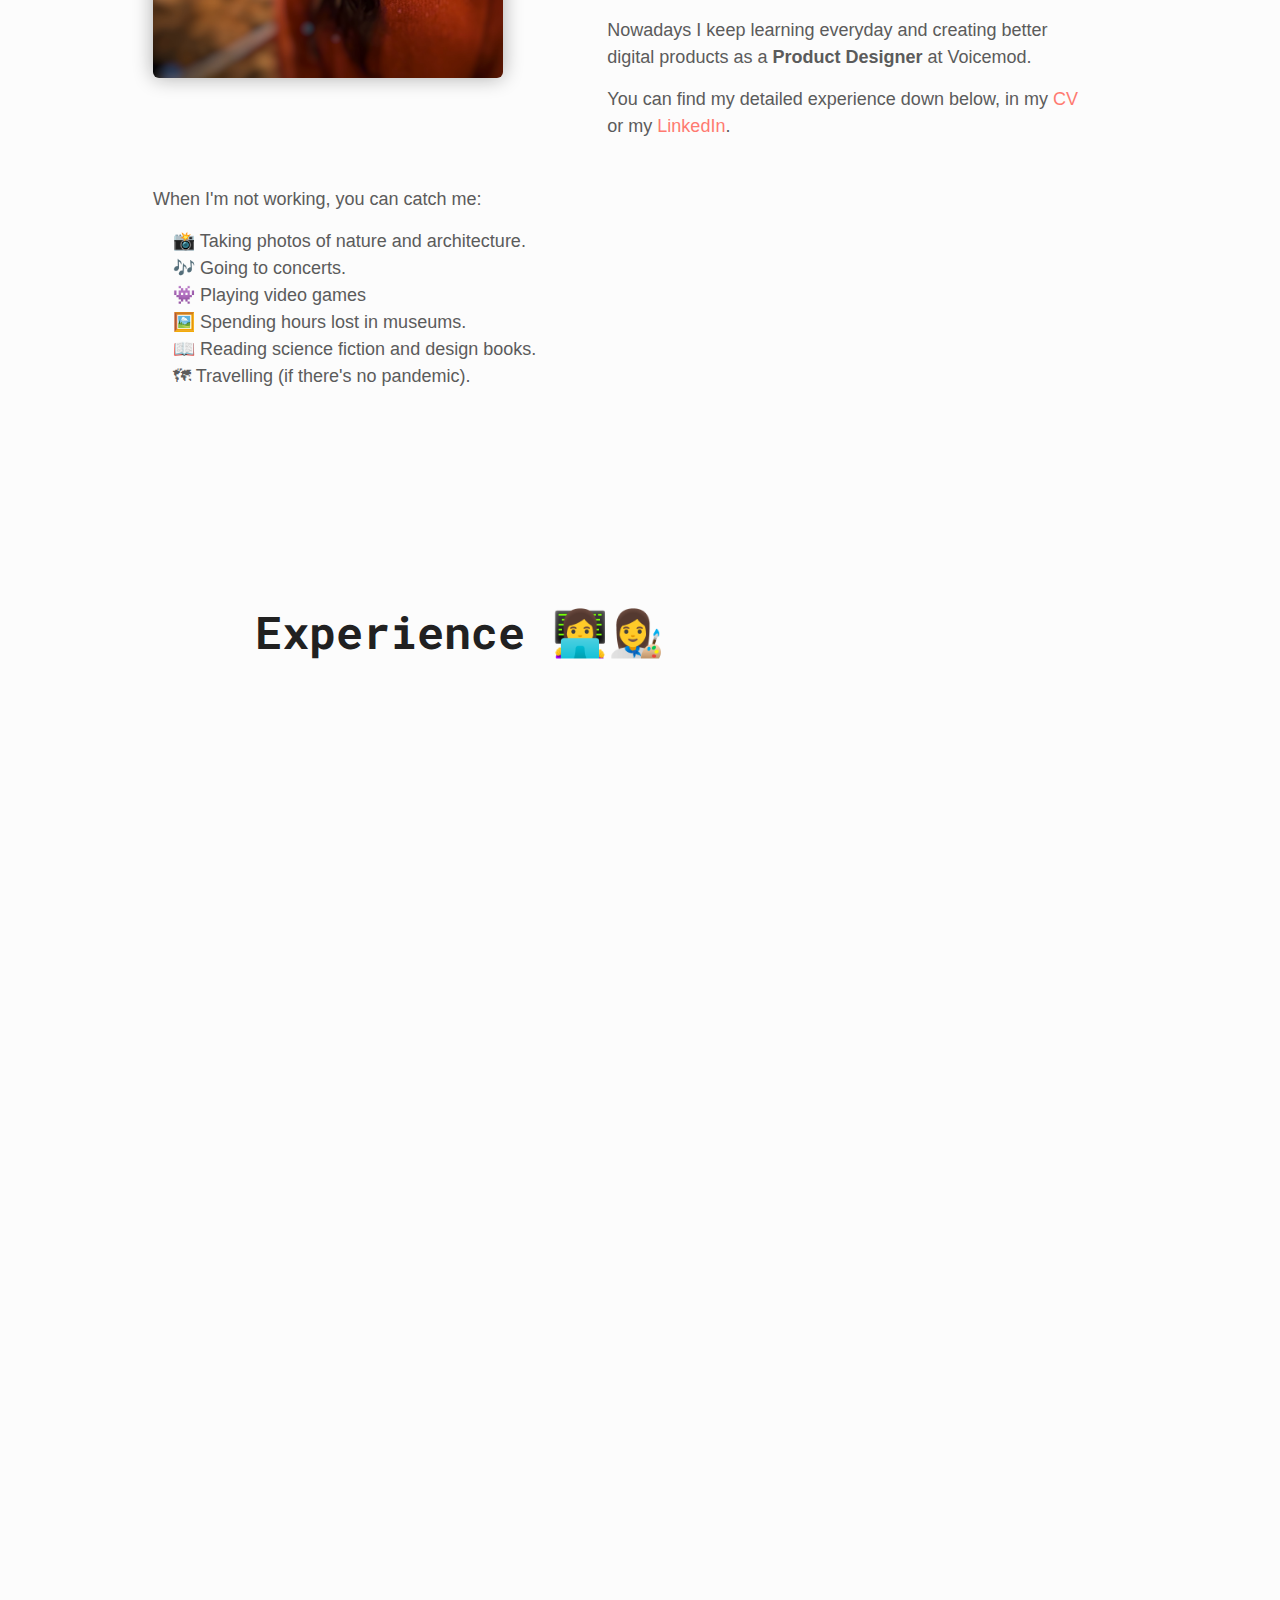
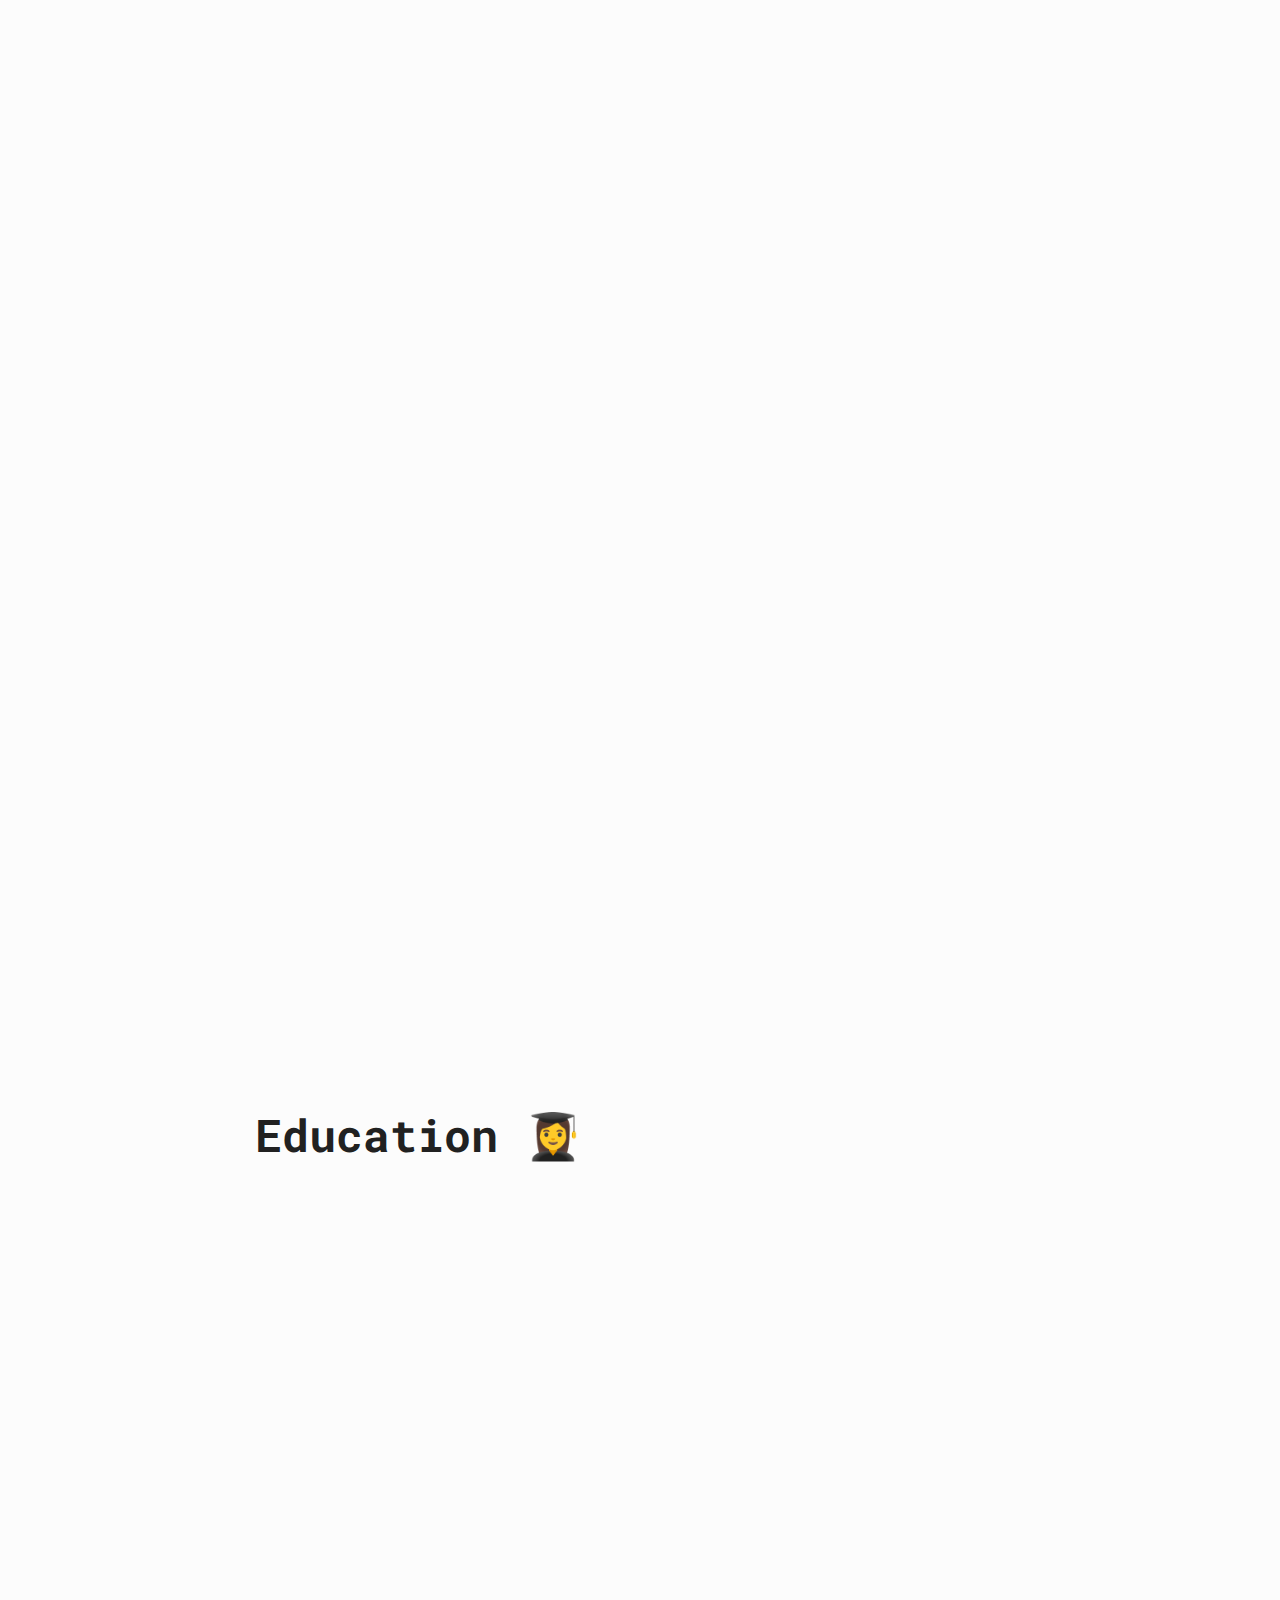
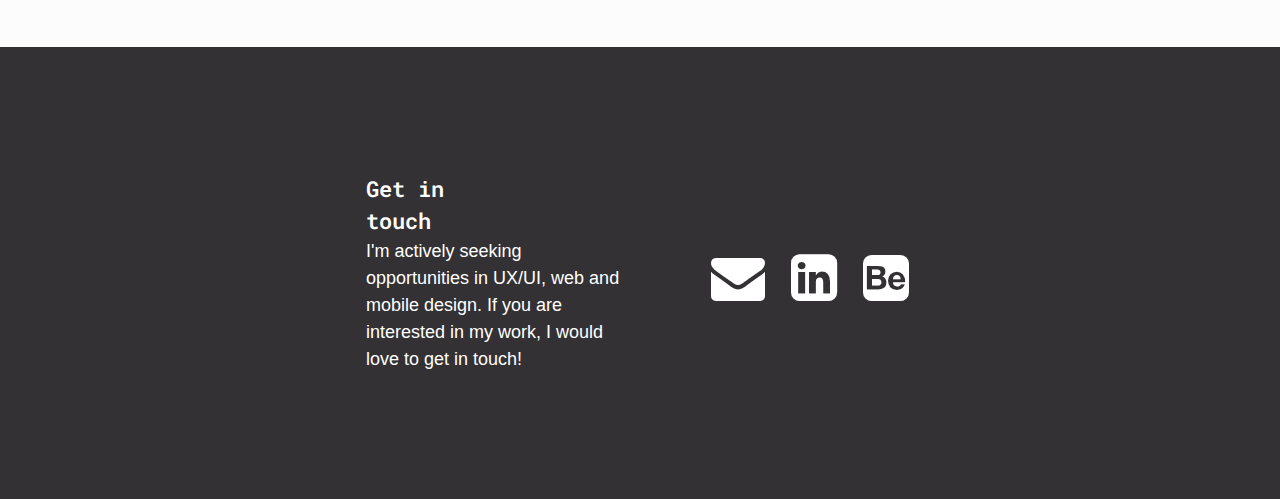
==== commit 80995706: "Update index.html" ====
--- a/index.html
+++ b/index.html
@@ -177,7 +177,7 @@
                                   </a>
                                   <div style=" center;align-items: left;  }">
                                       <div>
-                                          <a class="prjLink" rel="nofollow " href="geoblink.html" style="">
+                                          <a class="prjLink" rel="nofollow " href="voicemodTunaSearch.html" style="">
                                               <h2 class="h2prj" style="padding-top: 1em;">Tuna Content Hub by Voicemod</h2>
                                           </a>
                                           <h6>Product Design</h6>
@@ -621,7 +621,7 @@
 
               <p>Since I was a child, I have been painting, drawing, filming and creating all kinds of things. When my father brought a computer to home, I discovered endless ways it could help me to create those things and many more. </p>
               <p>After high-school, I decided to study <strong>Computer Engineering</strong> so I could understand technology better, while in my free time I exploited my creativity working as a <strong>visual designer</strong> on side projects and startups. It was then when I discovered the UX/UI field, a mixture of my two major interests, design and technology, by studing how people interact with technological products. That encouraged me to study a <strong>Graphic Design Master</strong> and take some <strong>online UX/UI courses</strong> after my Bachelor to gain more knowledge about the field. </p>
-              <p>Nowadays I keep learning everyday and creating better digital products as a <strong>Product Designer</strong> in Geoblink. </p>
+              <p>Nowadays I keep learning everyday and creating better digital products as a <strong>Product Designer</strong> at Voicemod. </p>
 
 
 
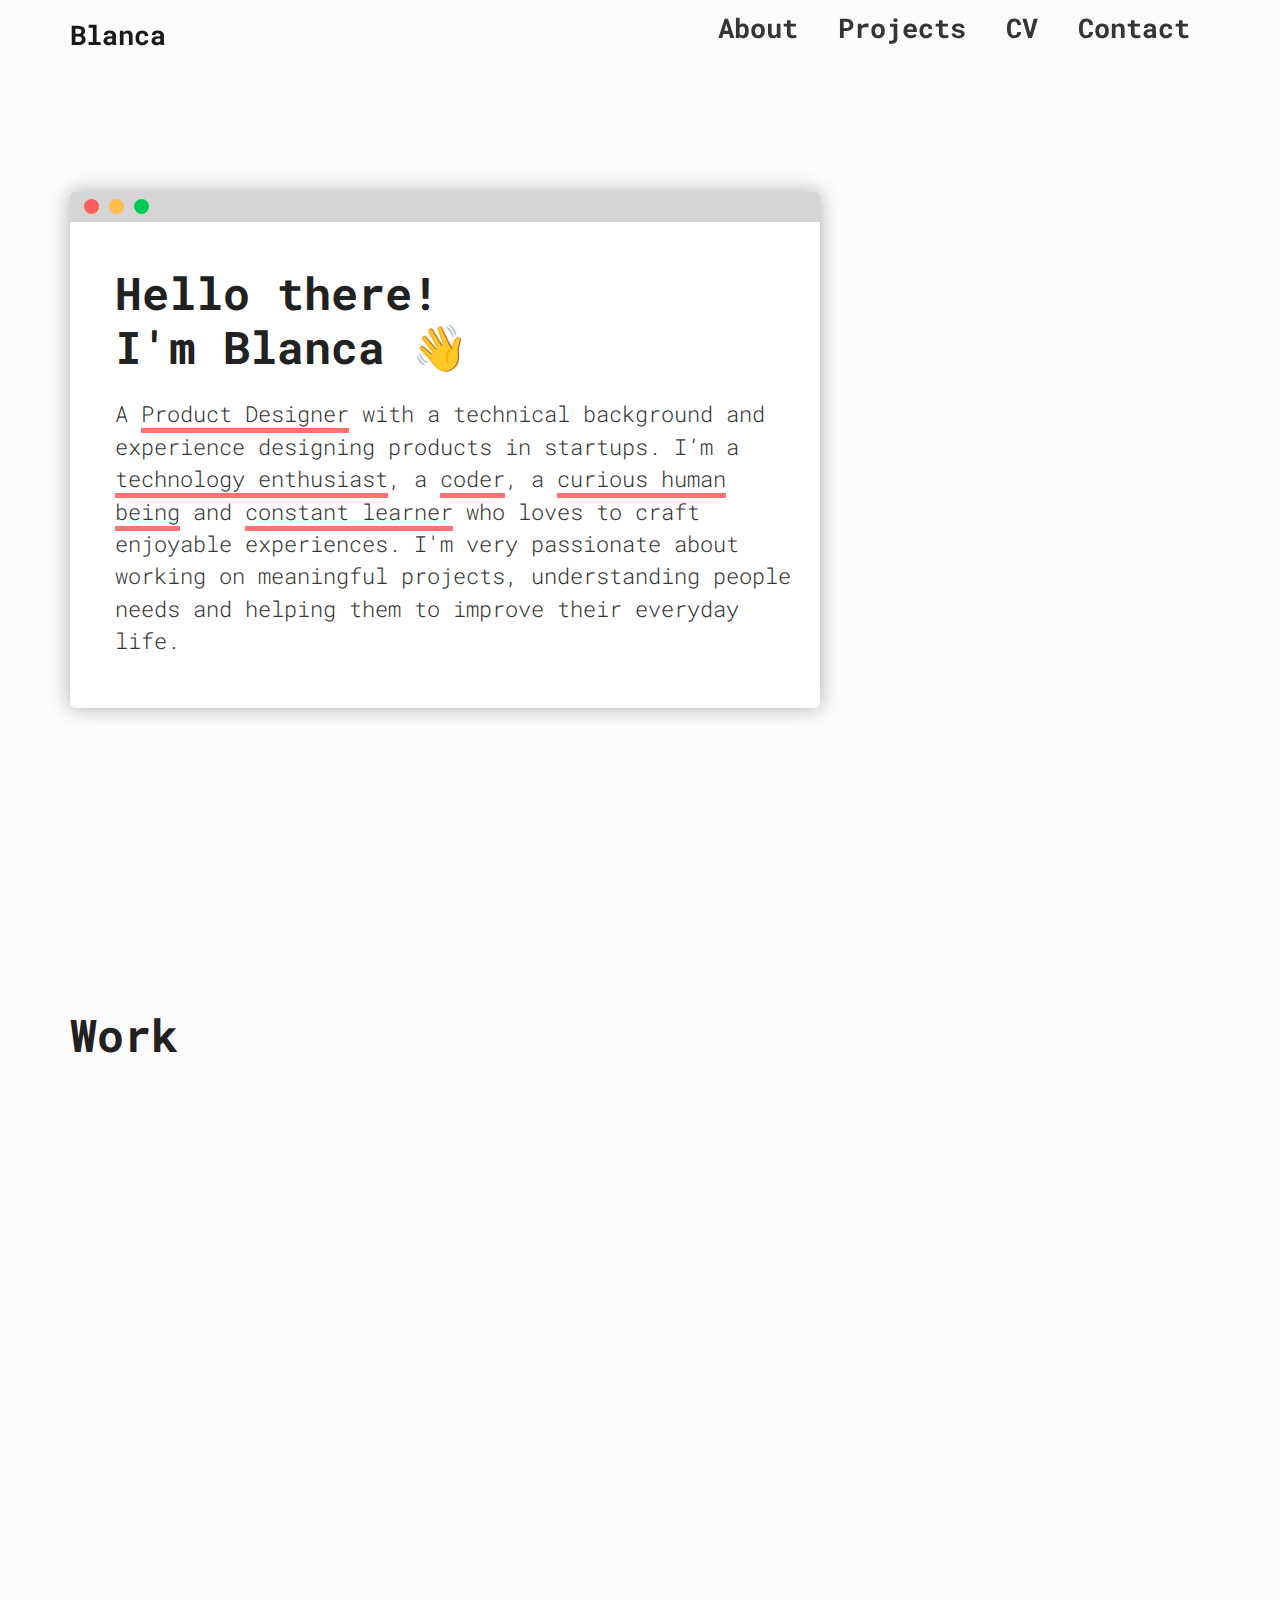
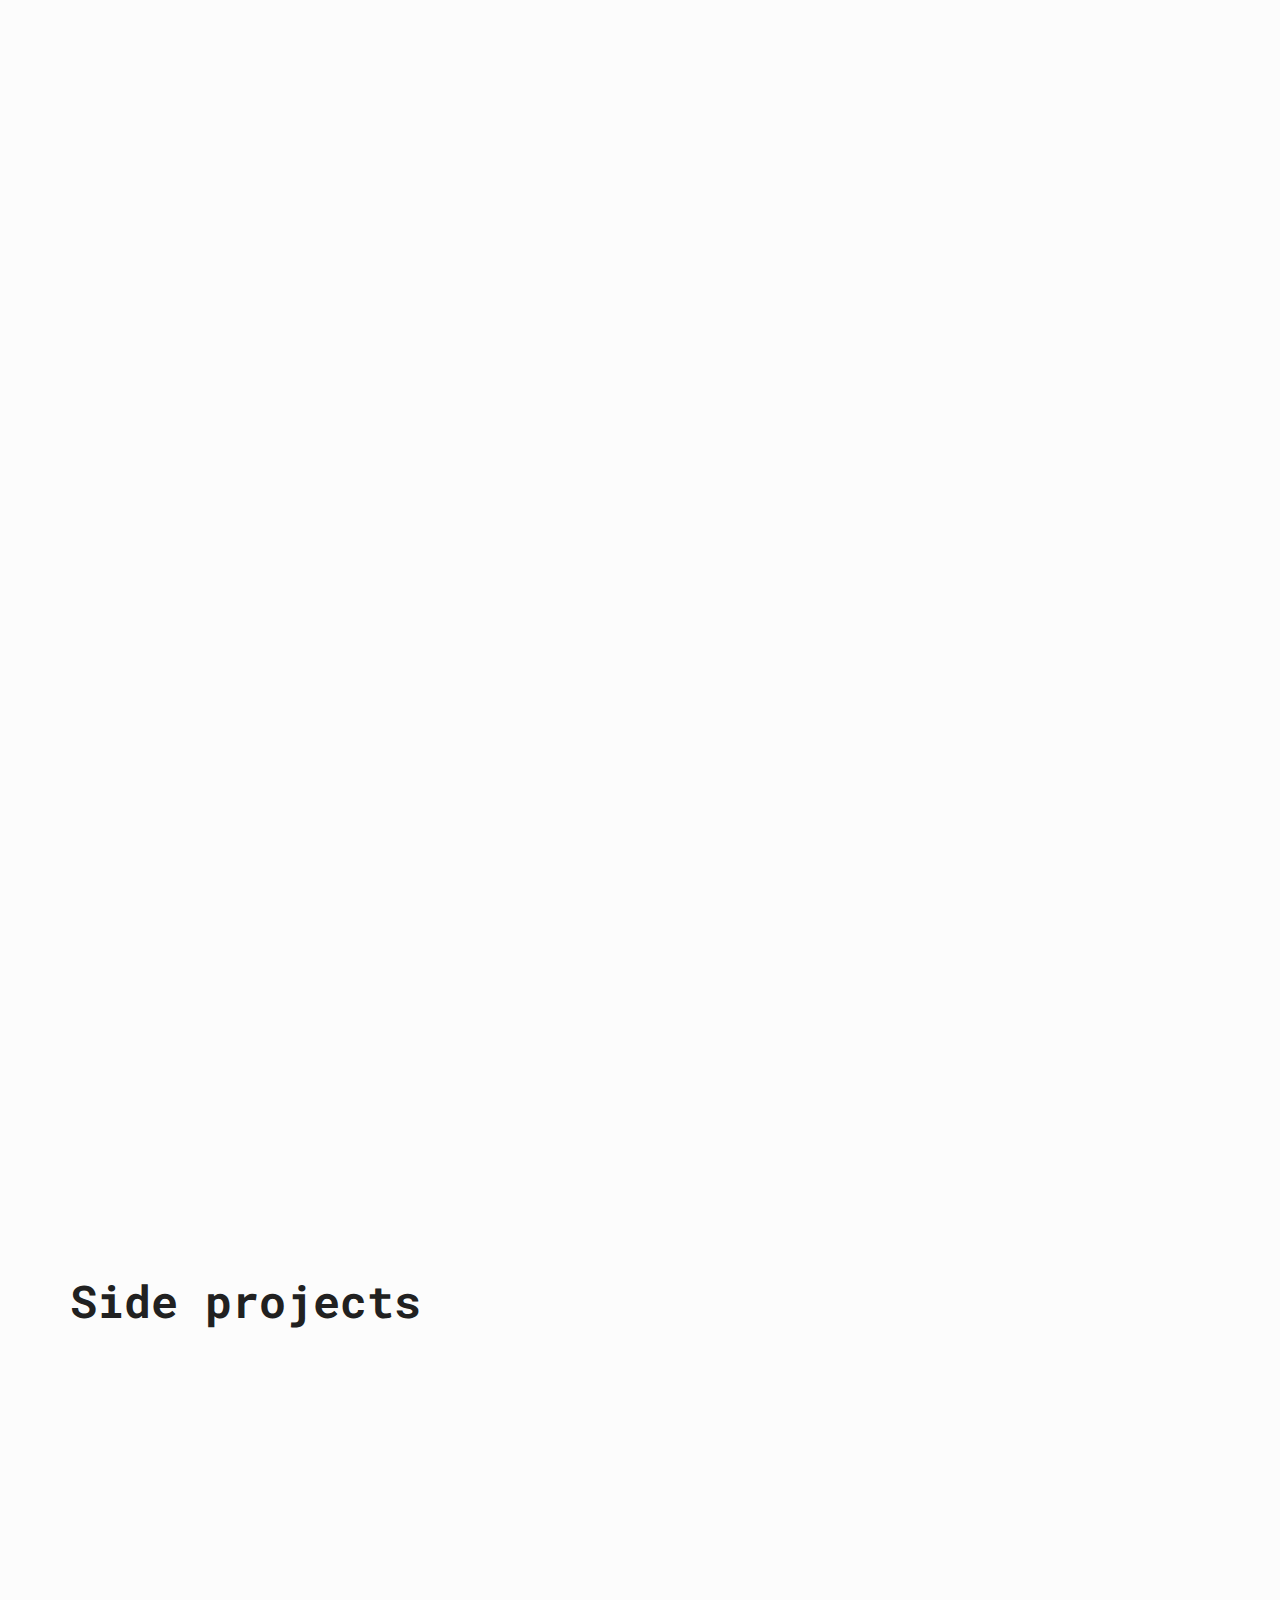
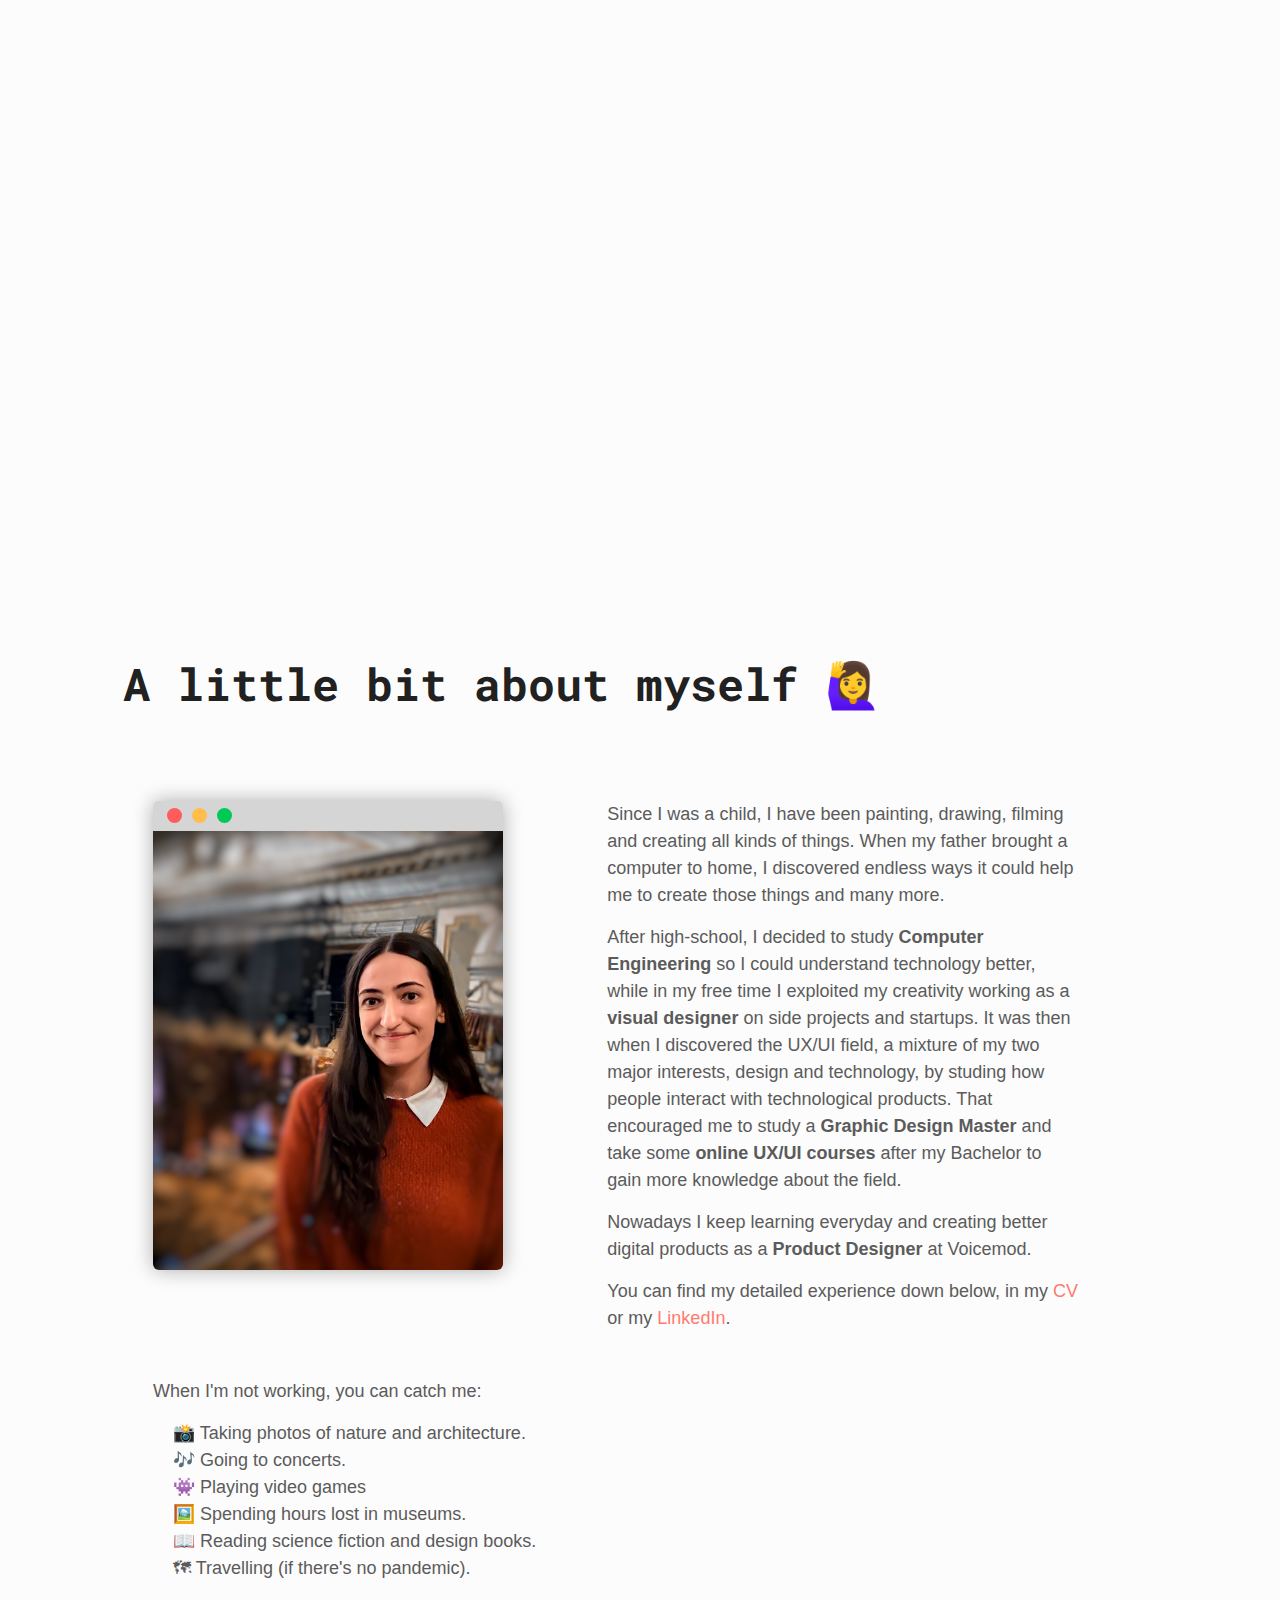
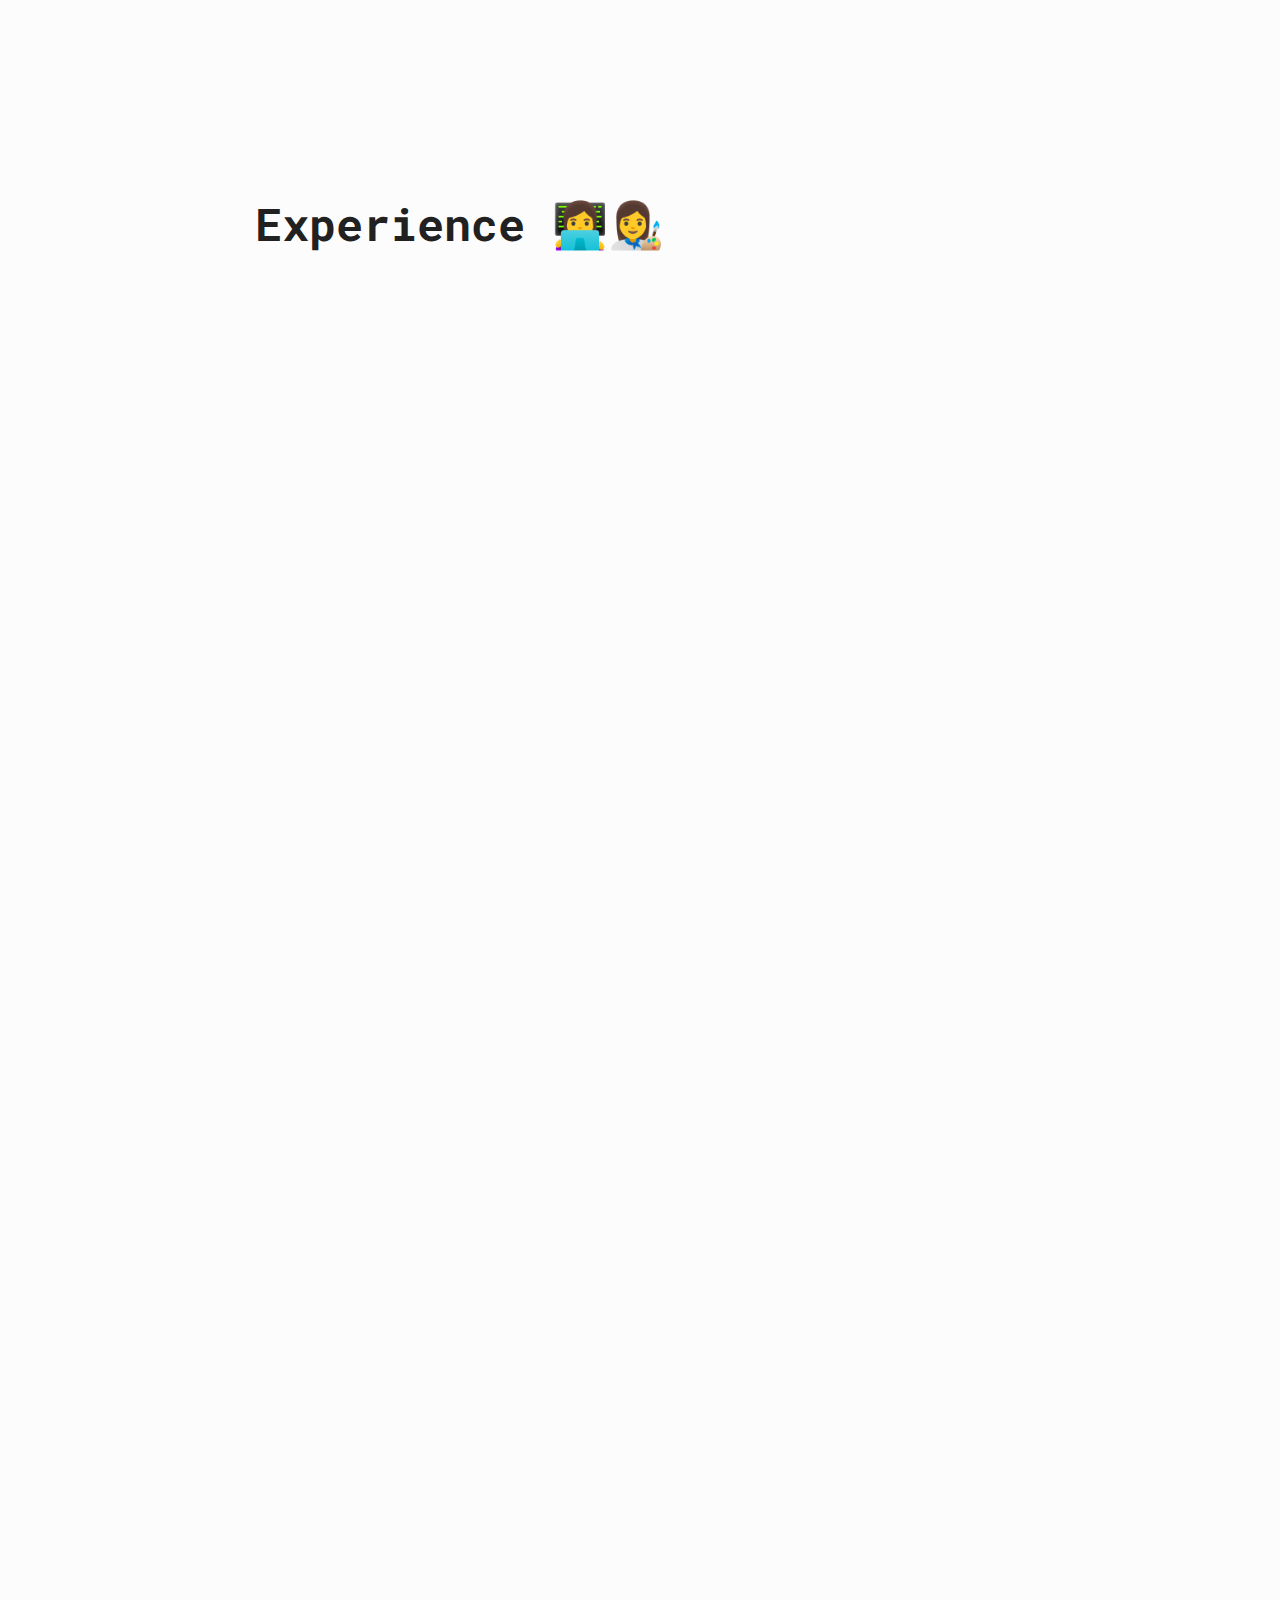
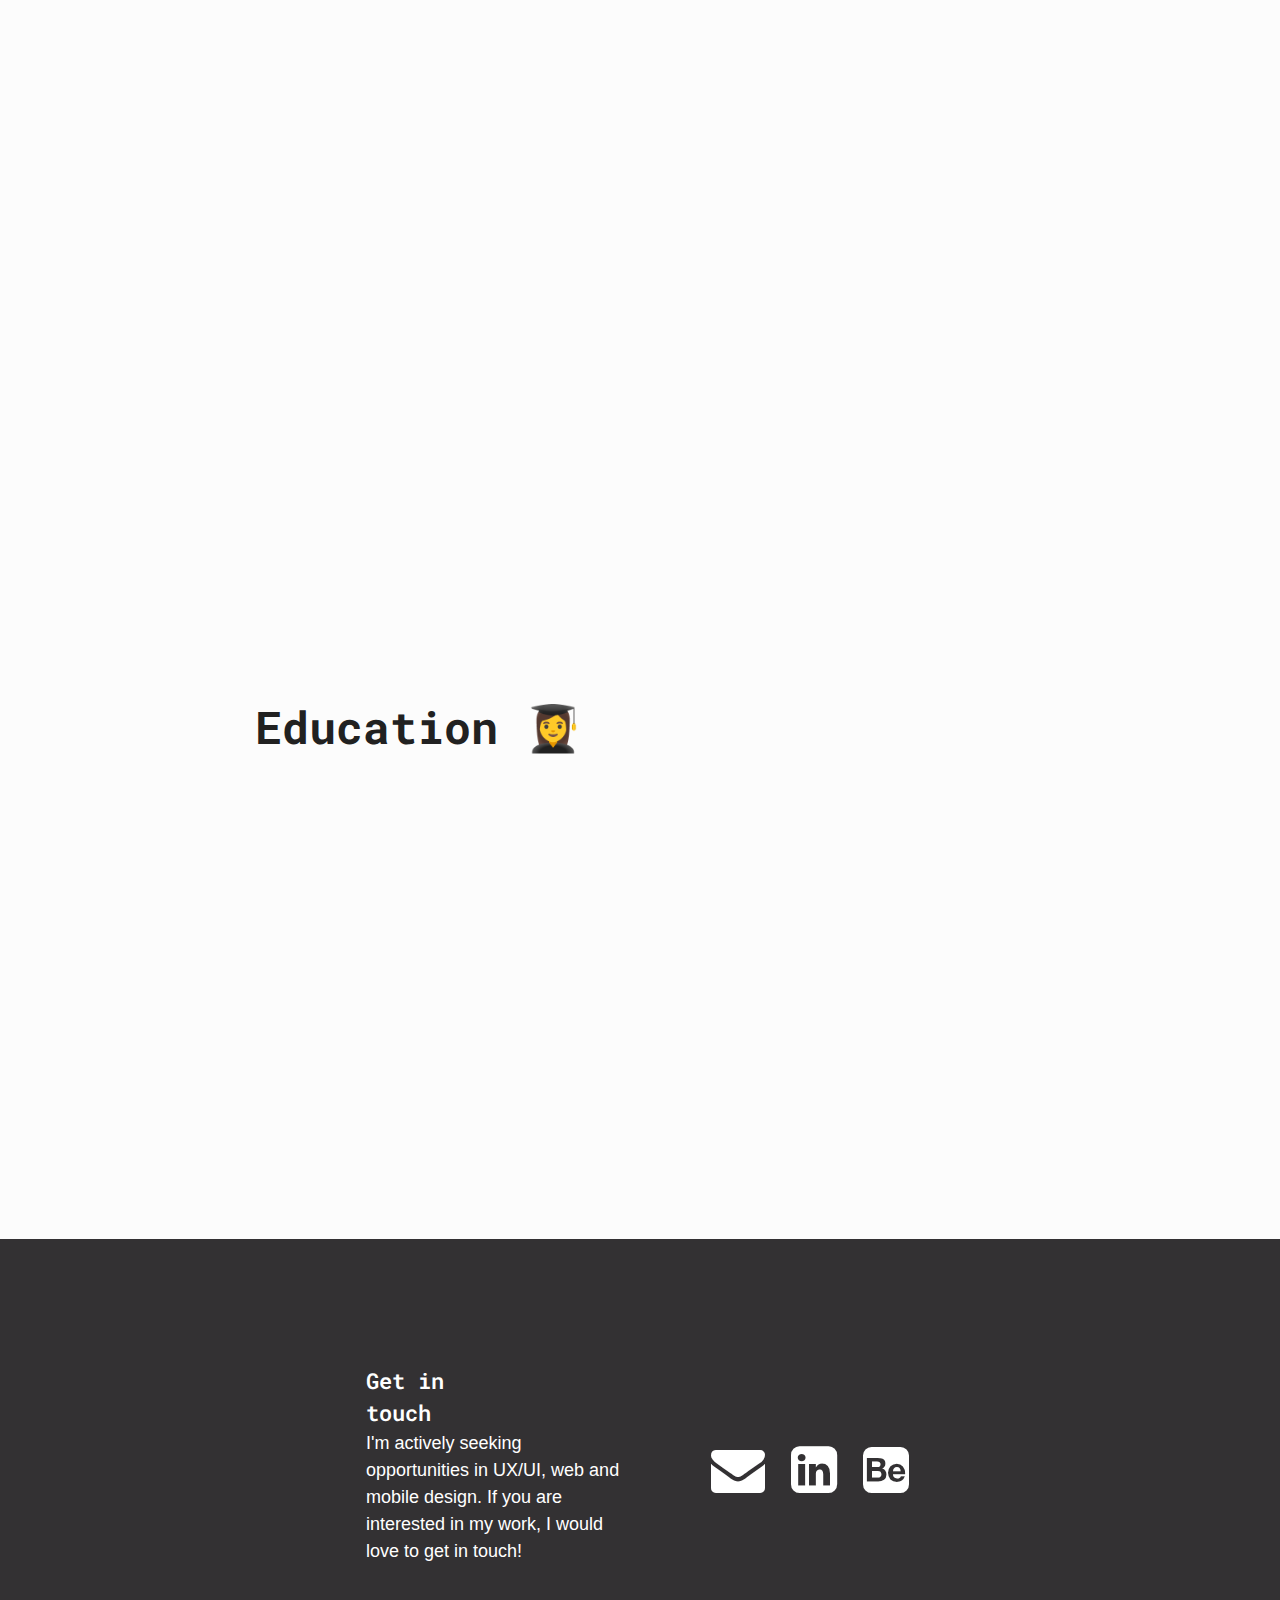
==== commit 40477fa3: "Update side project" ====
--- a/index.html
+++ b/index.html
@@ -320,6 +320,7 @@
 
 
                           <!---Juicy--->
+		<!--
                           <div style="
                           display: flex;
                           justify-content: center;
@@ -344,7 +345,7 @@
                                   </div>
                               </div>
                           </div>
-
+			-->
 
                       </div>
 
@@ -369,6 +370,13 @@
                            </a>
                            
                           </div>
+
+			<div data-aos="fade-up" style="margin-top: 2em" class="aos-init aos-animate">
+                            <a rel="nofollow" href="juicy.html">
+                             <img src="images/Portfolio-JuicySmoothie-WEB-2.png" class="img-fluid grow shadow2" alt="project image">
+                           </a>
+                           
+                          </div>	
                            
                         </div><div class="col-lg-4" style="
                           justify-content: center;
